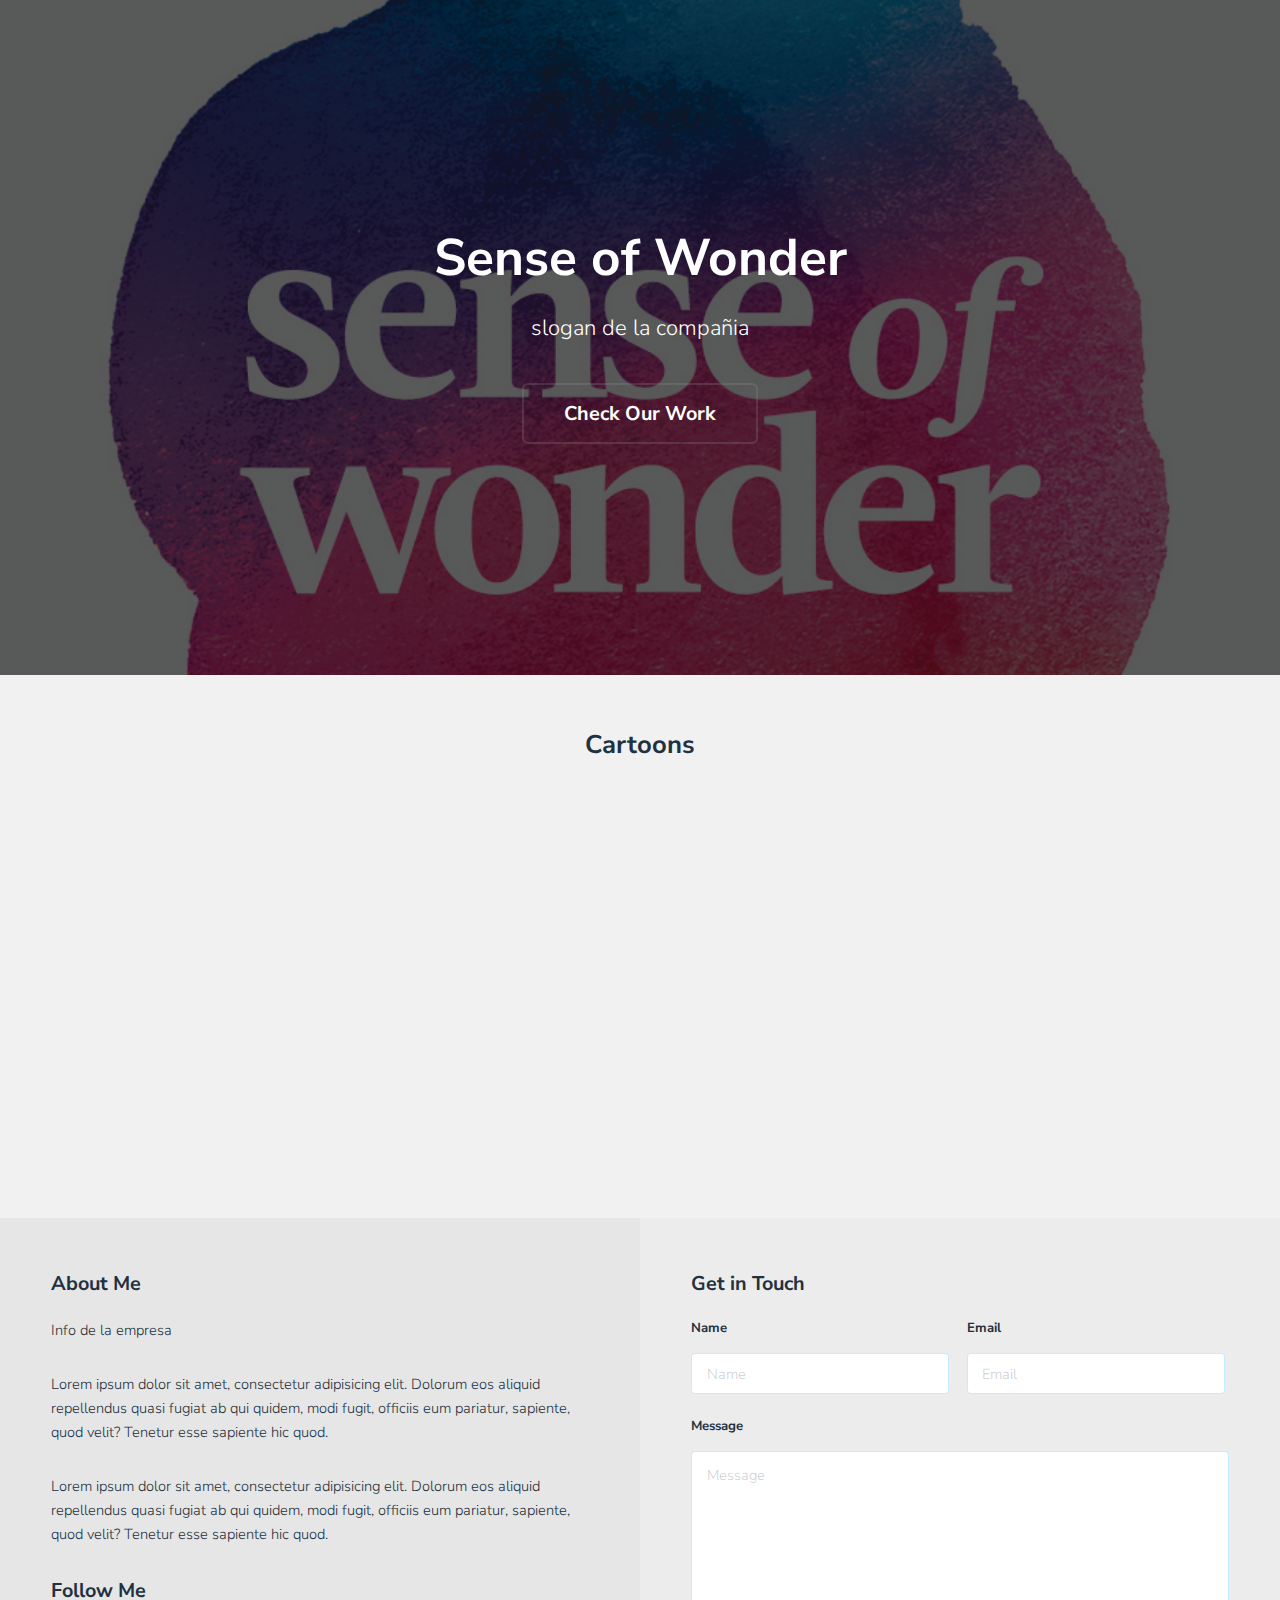
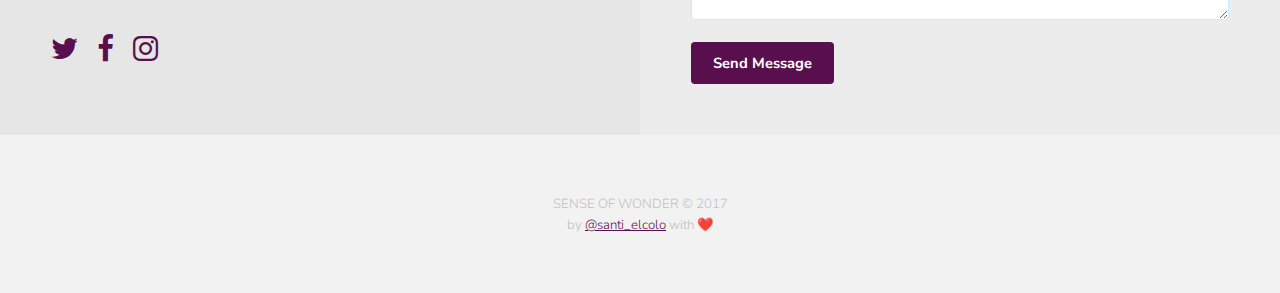
==== index.html @ ee373fd5 "Fixing images" ====
<!DOCTYPE HTML>

<html>
	<head>
		<title>Sense of Wonder</title>
		<meta charset="utf-8" />


		<link rel="apple-touch-icon" sizes="180x180" href="favicons/apple-touch-icon.png">
		<link rel="icon" type="image/png" href="favicons/favicon-32x32.png" sizes="32x32">
		<link rel="icon" type="image/png" href="favicons/favicon-16x16.png" sizes="16x16">
		<link rel="manifest" href="favicons/manifest.json">
		<link rel="mask-icon" href="favicons/safari-pinned-tab.svg" color="#5bbad5">
		<meta name="theme-color" content="#ffffff">

		<meta name="viewport" content="width=device-width, initial-scale=1" />
		<link rel="stylesheet" href="assets/css/main.css" />
	</head>
	<body>
		<div class="page-wrap">

			<!-- Nav
				<nav id="nav">
					<ul>
						<li><a href="index.html" class="active"><span class="icon fa-home"></span></a></li>
						<li><a href="gallery.html"><span class="icon fa-camera-retro"></span></a></li>
						<li><a href="generic.html"><span class="icon fa-file-text-o"></span></a></li>
					</ul>
				</nav> -->

			<!-- Main -->
				<section id="main">

					<!-- Banner -->
						<section id="banner">
							<div class="inner">
								<h1>Sense of Wonder</h1>
								<p>slogan de la compañia</a></p>
								<ul class="actions">
									<li><a href="#galleries" class="button alt scrolly big">Check Our Work</a></li>
								</ul>
							</div>
						</section>

				<!-- Gallery -->
						<section id="galleries">

							<!-- Photo Galleries -->
								<div class="gallery">
									<header class="special">
										<h2>Cartoons</h2>
									</header>
									<div class="content">
										<div class="media">
											<a href="images/fulls/01.jpg"><img src="images/thumbs/01.png" alt="" title="Leoncito Alado" /></a>
										</div>
										<div class="media">
											<a href="images/fulls/02.jpg"><img src="images/thumbs/02.png" alt="" title="Dos Mundos" /></a>
										</div>
										<div class="media">
											<a href="images/fulls/03.jpg"><img src="images/thumbs/03.png" alt="" title="Soccer Cow" /></a>
										</div>
										<div class="media">
											<a href="images/fulls/04.jpg"><img src="images/thumbs/04.png" alt="" title="Eco Zoo" /></a>
									</div>
									<!-- <footer>
										<a href="gallery.html" class="button big">Full Gallery</a>
									</footer> -->
								</div>
						</section>

					<!-- Contact -->
						<section id="contact">
							<!-- Social -->
								<div class="social column">
									<h3>About Me</h3>
									<p>Info de la empresa</p>
									<p>Lorem ipsum dolor sit amet, consectetur adipisicing elit. Dolorum eos aliquid repellendus quasi fugiat ab qui quidem, modi fugit, officiis eum pariatur, sapiente, quod velit? Tenetur esse sapiente hic quod.</p>
                  <p>Lorem ipsum dolor sit amet, consectetur adipisicing elit. Dolorum eos aliquid repellendus quasi fugiat ab qui quidem, modi fugit, officiis eum pariatur, sapiente, quod velit? Tenetur esse sapiente hic quod.</p>
									<h3>Follow Me</h3>
									<ul class="icons">
										<li><a href="twitter de la empresa" class="icon fa-twitter"><span class="label">Twitter</span></a></li>
										<li><a href="#" class="icon fa-facebook"><span class="label">Facebook</span></a></li>
										<li><a href="#" class="icon fa-instagram"><span class="label">Instagram</span></a></li>
									</ul>
								</div>

							<!-- Form -->
								<div class="column">
									<h3>Get in Touch</h3>
									<form action="https://formspree.io/javier@senseofwonder.tv" method="POST">
										<div class="field half first">
											<label for="name">Name</label>
											<input name="name" id="name" type="text" placeholder="Name">
										</div>
										<div class="field half">
											<label for="email">Email</label>
											<input name="replyto" id="email" type="email" placeholder="Email">
										</div>
										<div class="field">
											<label for="message">Message</label>
											<textarea name="message" id="message" rows="6" placeholder="Message"></textarea>
										</div>
										<ul class="actions">
											<li><input value="Send Message" class="button" type="submit"></li>
										</ul>
									</form>
								</div>

						</section>

					<!-- Footer -->
						<footer id="footer">
							<div class="copyright">
								SENSE OF WONDER &copy; 2017
								<p>by <a href="https://twitter.com/@santi_elcolo" target="_blank">@santi_elcolo</a> with ❤️</p>
							</div>
						</footer>
				</section>
		</div>

		<!-- Scripts -->
			<script src="assets/js/jquery.min.js"></script>
			<script src="assets/js/jquery.poptrox.min.js"></script>
			<script src="assets/js/jquery.scrolly.min.js"></script>
			<script src="assets/js/skel.min.js"></script>
			<script src="assets/js/util.js"></script>
			<script src="assets/js/main.js"></script>

	</body>
</html>
---- assets/css/main.css ----
@import url(font-awesome.min.css);
@import url("https://fonts.googleapis.com/css?family=Nunito+Sans:300,400,600");

/*
	Snapshot by TEMPLATED
	templated.co @templatedco
	Released for free under the Creative Commons Attribution 3.0 license (templated.co/license)
*/

/* Reset */

	html, body, div, span, applet, object, iframe, h1, h2, h3, h4, h5, h6, p, blockquote, pre, a, abbr, acronym, address, big, cite, code, del, dfn, em, img, ins, kbd, q, s, samp, small, strike, strong, sub, sup, tt, var, b, u, i, center, dl, dt, dd, ol, ul, li, fieldset, form, label, legend, table, caption, tbody, tfoot, thead, tr, th, td, article, aside, canvas, details, embed, figure, figcaption, footer, header, hgroup, menu, nav, output, ruby, section, summary, time, mark, audio, video {
		margin: 0;
		padding: 0;
		border: 0;
		font-size: 100%;
		font: inherit;
		vertical-align: baseline;
	}

	article, aside, details, figcaption, figure, footer, header, hgroup, menu, nav, section {
		display: block;
	}

	body {
		line-height: 1;
	}

	ol, ul {
		list-style: none;
	}

	blockquote, q {
		quotes: none;
	}

	blockquote:before, blockquote:after, q:before, q:after {
		content: '';
		content: none;
	}

	table {
		border-collapse: collapse;
		border-spacing: 0;
	}

	body {
		-webkit-text-size-adjust: none;
	}

/* Box Model */

	*, *:before, *:after {
		-moz-box-sizing: border-box;
		-webkit-box-sizing: border-box;
		box-sizing: border-box;
	}

/* Basic */

	@-ms-viewport {
		width: device-width;
	}

	body {
		-ms-overflow-style: scrollbar;
	}

	@media screen and (max-width: 480px) {

		html, body {
			min-width: 320px;
		}

	}

	body {
		background: #fff;
	}

		body.is-loading *, body.is-loading *:before, body.is-loading *:after {
			-moz-animation: none !important;
			-webkit-animation: none !important;
			-ms-animation: none !important;
			animation: none !important;
			-moz-transition: none !important;
			-webkit-transition: none !important;
			-ms-transition: none !important;
			transition: none !important;
		}

/* Type */

	body {
		background-color: #fff;
		color: #22313F;
	}

	body, input, select, textarea {
		font-family: "Nunito Sans", Arial, Helvetica, sans-serif;
		font-size: 13pt;
		font-weight: 300;
		line-height: 1.65;
	}

		@media screen and (max-width: 1680px) {

			body, input, select, textarea {
				font-size: 11pt;
			}

		}

		@media screen and (max-width: 1280px) {

			body, input, select, textarea {
				font-size: 11pt;
			}

		}

		@media screen and (max-width: 980px) {

			body, input, select, textarea {
				font-size: 11pt;
			}

		}

		@media screen and (max-width: 736px) {

			body, input, select, textarea {
				font-size: 12pt;
			}

		}

		@media screen and (max-width: 480px) {

			body, input, select, textarea {
				font-size: 12pt;
			}

		}

	a {
		text-decoration: underline;
		color: #590F4D;
	}

		a:hover {
			text-decoration: none;
			color: #019be3;
		}

	strong, b {
		font-weight: 700;
	}

	em, i {
		font-style: italic;
	}

	p {
		margin: 0 0 2em 0;
	}

	h1, h2, h3, h4, h5, h6 {
		font-weight: 700;
		line-height: 1.5;
		margin: 0 0 1em 0;
	}

		h1 a, h2 a, h3 a, h4 a, h5 a, h6 a {
			color: inherit;
			text-decoration: none;
		}

	h1 {
		font-size: 2em;
	}

		@media screen and (max-width: 480px) {

			h1 {
				font-size: 1.5em;
			}

		}

	h2 {
		font-size: 1.75em;
	}

		@media screen and (max-width: 480px) {

			h2 {
				font-size: 1.4em;
			}

		}

	h3 {
		font-size: 1.35em;
	}

	h4 {
		font-size: 1.1em;
	}

	h5 {
		font-size: 0.9em;
	}

	h6 {
		font-size: 0.7em;
	}

	sub {
		font-size: 0.8em;
		position: relative;
		top: 0.5em;
	}

	sup {
		font-size: 0.8em;
		position: relative;
		top: -0.5em;
	}

	blockquote {
		border-left: solid 4px;
		font-style: italic;
		margin: 0 0 2em 0;
		padding: 0.5em 0 0.5em 2em;
	}

	code {
		border-radius: 4px;
		border: solid 1px;
		font-family: "Courier New", monospace;
		font-size: 0.9em;
		margin: 0 0.25em;
		padding: 0.25em 0.65em;
	}

	pre {
		-webkit-overflow-scrolling: touch;
		font-family: "Courier New", monospace;
		font-size: 0.9em;
		margin: 0 0 2em 0;
	}

		pre code {
			display: block;
			line-height: 1.75;
			padding: 1em 1.5em;
			overflow-x: auto;
		}

	hr {
		border: 0;
		border-bottom: solid 1px;
		margin: 2em 0;
	}

		hr.major {
			margin: 3em 0;
		}

	.align-left {
		text-align: left;
	}

	.align-center {
		text-align: center;
	}

	.align-right {
		text-align: right;
	}

/* Box */

	.box {
		border-radius: 4px;
		border: solid 1px rgba(144, 144, 144, 0.25);
		margin-bottom: 2em;
		padding: 1.5em;
	}

		.box > :last-child,
		.box > :last-child > :last-child,
		.box > :last-child > :last-child > :last-child {
			margin-bottom: 0;
		}

		.box.alt {
			border: 0;
			border-radius: 0;
			padding: 0;
		}

/* Button */

	input[type="submit"],
	input[type="reset"],
	input[type="button"],
	button,
	.button {
		-moz-appearance: none;
		-webkit-appearance: none;
		-ms-appearance: none;
		appearance: none;
		-moz-transition: background-color 0.2s ease-in-out, color 0.2s ease-in-out;
		-webkit-transition: background-color 0.2s ease-in-out, color 0.2s ease-in-out;
		-ms-transition: background-color 0.2s ease-in-out, color 0.2s ease-in-out;
		transition: background-color 0.2s ease-in-out, color 0.2s ease-in-out;
		background: #590F4D;
		color: #FFF;
		border-radius: 4px;
		border: 0;
		cursor: pointer;
		display: inline-block;
		font-weight: 700;
		height: 2.85em;
		line-height: 2.95em;
		padding: 0 1.5em;
		text-align: center;
		text-decoration: none;
		white-space: nowrap;
	}

		input[type="submit"].active,
		input[type="reset"].active,
		input[type="button"].active,
		button.active,
		.button.active {
			color: #FFF;
			background: #22313F;
		}

			input[type="submit"].active:hover,
			input[type="reset"].active:hover,
			input[type="button"].active:hover,
			button.active:hover,
			.button.active:hover {
				color: #FFF;
				background: #22313F;
			}

		input[type="submit"]:hover,
		input[type="reset"]:hover,
		input[type="button"]:hover,
		button:hover,
		.button:hover {
			color: #FFF;
			background: #019be3;
		}

		input[type="submit"].alt,
		input[type="reset"].alt,
		input[type="button"].alt,
		button.alt,
		.button.alt {
			background: none;
			box-shadow: 0 0 0 2px rgba(144, 144, 144, 0.25);
		}

			input[type="submit"].alt:hover,
			input[type="reset"].alt:hover,
			input[type="button"].alt:hover,
			button.alt:hover,
			.button.alt:hover {
				background: rgba(144, 144, 144, 0.075);
				box-shadow: 0 0 0 2px rgba(144, 144, 144, 0.25);
			}

		input[type="submit"].icon,
		input[type="reset"].icon,
		input[type="button"].icon,
		button.icon,
		.button.icon {
			padding-left: 1.35em;
		}

			input[type="submit"].icon:before,
			input[type="reset"].icon:before,
			input[type="button"].icon:before,
			button.icon:before,
			.button.icon:before {
				margin-right: 0.5em;
			}

		input[type="submit"].fit,
		input[type="reset"].fit,
		input[type="button"].fit,
		button.fit,
		.button.fit {
			display: block;
			margin: 0 0 1em 0;
			width: 100%;
		}

		input[type="submit"].small,
		input[type="reset"].small,
		input[type="button"].small,
		button.small,
		.button.small {
			font-size: 0.8em;
		}

		input[type="submit"].big,
		input[type="reset"].big,
		input[type="button"].big,
		button.big,
		.button.big {
			font-size: 1.35em;
			padding: 0 2em;
		}

		input[type="submit"].disabled, input[type="submit"]:disabled,
		input[type="reset"].disabled,
		input[type="reset"]:disabled,
		input[type="button"].disabled,
		input[type="button"]:disabled,
		button.disabled,
		button:disabled,
		.button.disabled,
		.button:disabled {
			-moz-pointer-events: none;
			-webkit-pointer-events: none;
			-ms-pointer-events: none;
			pointer-events: none;
			opacity: 0.25;
		}

		@media screen and (max-width: 480px) {

			input[type="submit"],
			input[type="reset"],
			input[type="button"],
			button,
			.button {
				padding: 0;
			}

		}

/* Contact */

	#contact {
		display: -ms-flexbox;
		-ms-flex-pack: justify;
		display: -moz-flex;
		display: -webkit-flex;
		display: -ms-flex;
		display: flex;
		-moz-flex-wrap: wrap;
		-webkit-flex-wrap: wrap;
		-ms-flex-wrap: wrap;
		flex-wrap: wrap;
		-moz-justify-content: space-between;
		-webkit-justify-content: space-between;
		-ms-justify-content: space-between;
		justify-content: space-between;
		background: #ececec;
	}

		#contact form {
			margin: 0;
		}

		#contact .icons {
			margin-bottom: 1em;
		}

		#contact .column {
			padding: 3.5em 0 1.5em 0;
			padding-left: 3.5em;
			padding-right: 3.5em;
			width: 50%;
		}

			#contact .column.social {
				background: #e6e6e6;
			}

			@media screen and (max-width: 980px) {

				#contact .column {
					padding: 2em 0 0.1em 0;
					padding-left: 2em;
					padding-right: 2em;
				}

			}

			@media screen and (max-width: 736px) {

				#contact .column {
					width: 100%;
				}

			}

			@media screen and (max-width: 480px) {

				#contact .column {
					padding: 1em 0 0.1em 0;
					padding-left: 1em;
					padding-right: 1em;
				}

			}

/* Form */

	form {
		margin: 0 0 2em 0;
	}

		form .field {
			margin-bottom: 1.5em;
		}

			form .field.half {
				display: inline-block;
				width: 48%;
			}

				form .field.half.first {
					margin-right: 2.5%;
				}

		@media screen and (max-width: 980px) {

			form .field.half {
				display: block;
				width: 100%;
			}

				form .field.half.first {
					margin-right: 0;
				}

		}

	label {
		display: block;
		font-size: 0.9em;
		font-weight: 700;
		margin: 0 0 1em 0;
	}

	input[type="text"],
	input[type="password"],
	input[type="email"],
	select,
	textarea {
		-moz-appearance: none;
		-webkit-appearance: none;
		-ms-appearance: none;
		appearance: none;
		border-radius: 4px;
		border: solid 1px rgba(25, 181, 254, 0.25);
		color: inherit;
		display: block;
		outline: 0;
		padding: 0 1em;
		text-decoration: none;
		width: 100%;
	}

		input[type="text"]:invalid,
		input[type="password"]:invalid,
		input[type="email"]:invalid,
		select:invalid,
		textarea:invalid {
			box-shadow: none;
		}

		input[type="text"]:active, input[type="text"]:focus,
		input[type="password"]:active,
		input[type="password"]:focus,
		input[type="email"]:active,
		input[type="email"]:focus,
		select:active,
		select:focus,
		textarea:active,
		textarea:focus {
			border: solid 1px #590F4D;
		}

	.select-wrapper {
		text-decoration: none;
		display: block;
		position: relative;
	}

		.select-wrapper:before {
			-moz-osx-font-smoothing: grayscale;
			-webkit-font-smoothing: antialiased;
			font-family: FontAwesome;
			font-style: normal;
			font-weight: normal;
			text-transform: none !important;
		}

		.select-wrapper:before {
			content: '\f078';
			display: block;
			height: 2.75em;
			line-height: 2.75em;
			pointer-events: none;
			position: absolute;
			right: 0;
			text-align: center;
			top: 0;
			width: 2.75em;
		}

		.select-wrapper select::-ms-expand {
			display: none;
		}

	input[type="text"],
	input[type="password"],
	input[type="email"],
	select {
		height: 2.75em;
	}

	textarea {
		padding: 0.75em 1em;
	}

	input[type="checkbox"],
	input[type="radio"] {
		-moz-appearance: none;
		-webkit-appearance: none;
		-ms-appearance: none;
		appearance: none;
		display: block;
		float: left;
		margin-right: -2em;
		opacity: 0;
		width: 1em;
		z-index: -1;
	}

		input[type="checkbox"] + label,
		input[type="radio"] + label {
			text-decoration: none;
			cursor: pointer;
			display: inline-block;
			font-size: 1em;
			font-weight: 300;
			padding-left: 2.4em;
			padding-right: 0.75em;
			position: relative;
		}

			input[type="checkbox"] + label:before,
			input[type="radio"] + label:before {
				-moz-osx-font-smoothing: grayscale;
				-webkit-font-smoothing: antialiased;
				font-family: FontAwesome;
				font-style: normal;
				font-weight: normal;
				text-transform: none !important;
			}

			input[type="checkbox"] + label:before,
			input[type="radio"] + label:before {
				border-radius: 4px;
				border: solid 1px;
				content: '';
				display: inline-block;
				height: 1.65em;
				left: 0;
				line-height: 1.58125em;
				position: absolute;
				text-align: center;
				top: 0;
				width: 1.65em;
			}

		input[type="checkbox"]:checked + label:before,
		input[type="radio"]:checked + label:before {
			content: '\f00c';
		}

	input[type="checkbox"] + label:before {
		border-radius: 4px;
	}

	input[type="radio"] + label:before {
		border-radius: 100%;
	}

	::-webkit-input-placeholder {
		opacity: 1.0;
		color: rgba(34, 49, 63, 0.25);
	}

	:-moz-placeholder {
		opacity: 1.0;
		color: rgba(34, 49, 63, 0.25);
	}

	::-moz-placeholder {
		opacity: 1.0;
		color: rgba(34, 49, 63, 0.25);
	}

	:-ms-input-placeholder {
		opacity: 1.0;
		color: rgba(34, 49, 63, 0.25);
	}

	.formerize-placeholder {
		opacity: 1.0;
		color: rgba(34, 49, 63, 0.25);
	}

/* Gallery */

	@-moz-keyframes gallery {
		100% {
			opacity: 1;		}
	}

	@-webkit-keyframes gallery {
		100% {
			opacity: 1;		}
	}

	@-ms-keyframes gallery {
		100% {
			opacity: 1;		}
	}

	@keyframes gallery {
		100% {
			opacity: 1;		}
	}

	.gallery {
		padding: 3.5em;
		position: relative;
		overflow: hidden;
		min-height: 37em;
	}

		@media screen and (max-width: 980px) {

			.gallery {
				padding: 2em;
				min-height: 20em;
			}

				.gallery header h2 {
					margin-bottom: 1em;
				}

		}

		@media screen and (max-width: 480px) {

			.gallery {
				padding: 1em;
			}

		}

		.gallery header {
			display: -ms-flexbox;
			-ms-flex-pack: justify;
			display: -moz-flex;
			display: -webkit-flex;
			display: -ms-flex;
			display: flex;
			-moz-flex-wrap: wrap;
			-webkit-flex-wrap: wrap;
			-ms-flex-wrap: wrap;
			flex-wrap: wrap;
			-moz-justify-content: space-between;
			-webkit-justify-content: space-between;
			-ms-justify-content: space-between;
			justify-content: space-between;
		}

			.gallery header.special {
				-moz-justify-content: center;
				-webkit-justify-content: center;
				-ms-justify-content: center;
				justify-content: center;
			}

			@media screen and (max-width: 736px) {

				.gallery header {
					display: block;
				}

			}

			@media screen and (max-width: 480px) {

				.gallery header h2 {
					margin-bottom: .5em;
				}

			}

		.gallery footer {
			text-align: center;
			margin-top: 4em;
		}

		.gallery .content {
			display: -ms-flexbox;
			display: -moz-flex;
			display: -webkit-flex;
			display: -ms-flex;
			display: flex;
			-moz-flex-wrap: wrap;
			-webkit-flex-wrap: wrap;
			-ms-flex-wrap: wrap;
			flex-wrap: wrap;
			-moz-justify-content: -moz-flex-start;
			-webkit-justify-content: -webkit-flex-start;
			-ms-justify-content: -ms-flex-start;
			justify-content: flex-start;
		}

			.gallery .content .media {
				-moz-animation: gallery 0.75s ease-out 0.4s forwards;
				-webkit-animation: gallery 0.75s ease-out 0.4s forwards;
				-ms-animation: gallery 0.75s ease-out 0.4s forwards;
				animation: gallery 0.75s ease-out 0.4s forwards;
				margin-bottom: 0;
				overflow: hidden;
				opacity: 0;
				position: relative;
				width: 25%;
			}

				.gallery .content .media a {
					display: block;
				}

				.gallery .content .media img {
					-moz-transition: -moz-transform 0.2s ease-in-out;
					-webkit-transition: -webkit-transform 0.2s ease-in-out;
					-ms-transition: -ms-transform 0.2s ease-in-out;
					transition: transform 0.2s ease-in-out;
					max-width: 100%;
					height: auto;
					vertical-align: middle;
				}

				.gallery .content .media:hover img {
					-moz-transform: scale(1.075);
					-webkit-transform: scale(1.075);
					-ms-transform: scale(1.075);
					transform: scale(1.075);
				}

				@media screen and (max-width: 736px) {

					.gallery .content .media {
						width: 50%;
					}

				}

				@media screen and (max-width: 480px) {

					.gallery .content .media {
						width: 100%;
					}

				}

/* Icon */

	.icon {
		text-decoration: none;
		border-bottom: none;
		position: relative;
	}

		.icon:before {
			-moz-osx-font-smoothing: grayscale;
			-webkit-font-smoothing: antialiased;
			font-family: FontAwesome;
			font-style: normal;
			font-weight: normal;
			text-transform: none !important;
		}

		.icon > .label {
			display: none;
		}

/* Image */

	.image {
		border: 0;
		display: inline-block;
		position: relative;
	}

		.image img {
			display: block;
		}

		.image.left, .image.right {
			max-width: 40%;
		}

			.image.left img, .image.right img {
				width: 100%;
			}

			@media screen and (max-width: 480px) {

				.image.left, .image.right {
					max-width: 100%;
					width: 100%;
				}

			}

		.image.left {
			float: left;
			margin: 0 1.5em 1em 0;
			top: 0.25em;
		}

			@media screen and (max-width: 480px) {

				.image.left {
					float: none;
					margin: 0 0 1em 0;
				}

			}

		.image.right {
			float: right;
			margin: 0 0 1em 1.5em;
			top: 0.25em;
		}

			@media screen and (max-width: 480px) {

				.image.right {
					float: none;
					margin: 0 0 1em 0;
				}

			}

		.image.fit {
			display: block;
			margin: 0 0 2em 0;
			width: 100%;
		}

			.image.fit img {
				width: 100%;
			}

		.image.special {
			border: solid 1px rgba(144, 144, 144, 0.25);
			padding: 1em;
		}

		.image.main {
			display: block;
			margin: 0 0 3em 0;
			width: 100%;
		}

			.image.main img {
				width: 100%;
			}

/* List */

	ol {
		list-style: decimal;
		margin: 0 0 2em 0;
		padding-left: 1.25em;
	}

		ol li {
			padding-left: 0.25em;
		}

	ul {
		list-style: disc;
		margin: 0 0 2em 0;
		padding-left: 1em;
	}

		ul li {
			padding-left: 0.5em;
		}

		ul.alt {
			list-style: none;
			padding-left: 0;
		}

			ul.alt li {
				border-top: solid 1px;
				padding: 0.5em 0;
			}

				ul.alt li:first-child {
					border-top: 0;
					padding-top: 0;
				}

		ul.tabs {
			list-style: none;
			padding-left: 0;
		}

			ul.tabs li {
				display: inline-block;
			}

				ul.tabs li:first-child {
					padding: 0;
				}

				@media screen and (max-width: 736px) {

					ul.tabs li {
						display: block;
						margin: 0 0 .25em 0;
						padding: 0;
					}

						ul.tabs li .button {
							width: 100%;
						}

				}

			@media screen and (max-width: 480px) {

				ul.tabs {
					margin-bottom: 1em;
				}

			}

		ul.icons {
			cursor: default;
			list-style: none;
			padding-left: 0;
		}

			ul.icons li {
				display: inline-block;
				padding: 0 1em 0 0;
			}

				ul.icons li:last-child {
					padding-right: 0;
				}

				ul.icons li .icon:before {
					font-size: 2em;
				}

		ul.actions {
			cursor: default;
			list-style: none;
			padding-left: 0;
		}

			ul.actions li {
				display: inline-block;
				padding: 0 1em 0 0;
				vertical-align: middle;
			}

				ul.actions li:last-child {
					padding-right: 0;
				}

			ul.actions.small li {
				padding: 0 0.5em 0 0;
			}

			ul.actions.vertical li {
				display: block;
				padding: 1em 0 0 0;
			}

				ul.actions.vertical li:first-child {
					padding-top: 0;
				}

				ul.actions.vertical li > * {
					margin-bottom: 0;
				}

			ul.actions.vertical.small li {
				padding: 0.5em 0 0 0;
			}

				ul.actions.vertical.small li:first-child {
					padding-top: 0;
				}

			ul.actions.fit {
				display: table;
				margin-left: -1em;
				padding: 0;
				table-layout: fixed;
				width: calc(100% + 1em);
			}

				ul.actions.fit li {
					display: table-cell;
					padding: 0 0 0 1em;
				}

					ul.actions.fit li > * {
						margin-bottom: 0;
					}

				ul.actions.fit.small {
					margin-left: -0.5em;
					width: calc(100% + 0.5em);
				}

					ul.actions.fit.small li {
						padding: 0 0 0 0.5em;
					}

			@media screen and (max-width: 480px) {

				ul.actions {
					margin: 0 0 2em 0;
				}

					ul.actions li {
						padding: 1em 0 0 0;
						display: block;
						text-align: center;
						width: 100%;
					}

						ul.actions li:first-child {
							padding-top: 0;
						}

						ul.actions li > * {
							width: 100%;
							margin: 0 !important;
						}

							ul.actions li > *.icon:before {
								margin-left: -2em;
							}

					ul.actions.small li {
						padding: 0.5em 0 0 0;
					}

						ul.actions.small li:first-child {
							padding-top: 0;
						}

			}

	dl {
		margin: 0 0 2em 0;
	}

		dl dt {
			display: block;
			font-weight: 700;
			margin: 0 0 1em 0;
		}

		dl dd {
			margin-left: 2em;
		}

/* Section/Article */

	section.special, article.special {
		text-align: center;
	}

	section .inner, article .inner {
		padding: 3.5em 0 1.5em 0;
		padding-left: 3.5em;
		padding-right: 3.5em;
	}

		@media screen and (max-width: 980px) {

			section .inner, article .inner {
				padding: 2em 0 0.1em 0;
				padding-right: 2em;
				padding-left: 2em;
			}

		}

		@media screen and (max-width: 480px) {

			section .inner, article .inner {
				padding: 1em 0 0.1em 0;
				padding-right: 1em;
				padding-left: 1em;
			}

		}

	section .columns, article .columns {
		display: -ms-flexbox;
		display: -moz-flex;
		display: -webkit-flex;
		display: -ms-flex;
		display: flex;
		-moz-flex-wrap: wrap;
		-webkit-flex-wrap: wrap;
		-ms-flex-wrap: wrap;
		flex-wrap: wrap;
		-moz-justify-content: space-between;
		-webkit-justify-content: space-between;
		-ms-justify-content: space-between;
		justify-content: space-between;
	}

		section .columns.double .column, article .columns.double .column {
			width: 48%;
		}

			@media screen and (max-width: 980px) {

				section .columns.double .column, article .columns.double .column {
					width: 100%;
				}

			}

	header p {
		position: relative;
		margin: 0 0 1.5em 0;
	}

	header h2 + p {
		font-size: 1.25em;
		margin-top: -1em;
	}

	header h3 + p {
		font-size: 1.1em;
		margin-top: -0.8em;
	}

	header h4 + p,
	header h5 + p,
	header h6 + p {
		font-size: 0.9em;
		margin-top: -0.6em;
	}

/* Table */

	.table-wrapper {
		-webkit-overflow-scrolling: touch;
		overflow-x: auto;
	}

	table {
		margin: 0 0 2em 0;
		width: 100%;
	}

		table tbody tr {
			border: solid 1px;
			border-left: 0;
			border-right: 0;
		}

		table td {
			padding: 0.75em 0.75em;
		}

		table th {
			font-size: 0.9em;
			font-weight: 700;
			padding: 0 0.75em 0.75em 0.75em;
			text-align: left;
		}

		table thead {
			border-bottom: solid 2px;
		}

		table tfoot {
			border-top: solid 2px;
		}

		table.alt {
			border-collapse: separate;
		}

			table.alt tbody tr td {
				border: solid 1px;
				border-left-width: 0;
				border-top-width: 0;
			}

				table.alt tbody tr td:first-child {
					border-left-width: 1px;
				}

			table.alt tbody tr:first-child td {
				border-top-width: 1px;
			}

			table.alt thead {
				border-bottom: 0;
			}

			table.alt tfoot {
				border-top: 0;
			}

/* Wrapper */

	.page-wrap {
		display: -ms-flexbox;
		display: -moz-flex;
		display: -webkit-flex;
		display: -ms-flex;
		display: flex;
		-moz-flex-wrap: nowrap;
		-webkit-flex-wrap: nowrap;
		-ms-flex-wrap: nowrap;
		flex-wrap: nowrap;
		-moz-justify-content: -moz-flex-start;
		-webkit-justify-content: -webkit-flex-start;
		-ms-justify-content: -ms-flex-start;
		justify-content: flex-start;
	}

	.wrapper {
		position: relative;
	}

		.wrapper > .inner {
			margin: 0 auto;
			width: 60em;
		}

		@media screen and (max-width: 1280px) {

			.wrapper > .inner {
				width: 65em;
			}

		}

		@media screen and (max-width: 980px) {

			.wrapper > .inner {
				width: 100%;
			}

		}

/* Header */

	#header {
		font-weight: 700;
	}

/* Menu */

	#nav {
		background: #0d1217;
		z-index: 10002;
		position: relative;
		width: 4em;
	}

		#nav ul {
			list-style: none;
			margin: 0;
			padding: 0;
			position: fixed;
			top: 1em;
			left: 0;
		}

			#nav ul li {
				padding: 0;
				width: 3.75em;
				text-align: Center;
				margin-bottom: 1em;
			}

				#nav ul li a {
					color: rgba(255, 255, 255, 0.5);
					text-decoration: none;
					font-size: 1.5em;
				}

					#nav ul li a:hover {
						color: white;
					}

					#nav ul li a.active {
						color: #590F4D;
					}

				@media screen and (max-width: 736px) {

					#nav ul li {
						width: 3.4em;
					}

				}

/* Banner */

	body.is-loading #banner > .inner {
		opacity: 0;
		-moz-transform: translateY(1em);
		-webkit-transform: translateY(1em);
		-ms-transform: translateY(1em);
		transform: translateY(1em);
	}

	#banner {
		display: -ms-flexbox;
		-ms-flex-pack: center;
		-ms-flex-align: center;
		padding: 8em 0 6em 0;
		-moz-align-items: center;
		-webkit-align-items: center;
		-ms-align-items: center;
		align-items: center;
		display: -moz-flex;
		display: -webkit-flex;
		display: -ms-flex;
		display: flex;
		-moz-justify-content: center;
		-webkit-justify-content: center;
		-ms-justify-content: center;
		justify-content: center;
		min-height: 75vh;
		height: 75vh;
		position: relative;
		background: #000;
		background-image: url(../../images/banner.jpg);
		background-size: cover;
		background-attachment: fixed;
		background-repeat: no-repeat;
		background-position: center;
		text-align: center;
		color: #FFF;
	}

		#banner:before {
			-moz-transition: opacity 3s ease;
			-webkit-transition: opacity 3s ease;
			-ms-transition: opacity 3s ease;
			transition: opacity 3s ease;
			-moz-transition-delay: 0.25s;
			-webkit-transition-delay: 0.25s;
			-ms-transition-delay: 0.25s;
			transition-delay: 0.25s;
			content: '';
			display: block;
			background-color: #000;
			height: 100%;
			left: 0;
			opacity: 0.65;
			position: absolute;
			top: 0;
			width: 100%;
			z-index: 1;
		}

		#banner .inner {
			-moz-transform: none;
			-webkit-transform: none;
			-ms-transform: none;
			transform: none;
			-moz-transition: opacity 1s ease, transform 1s ease;
			-webkit-transition: opacity 1s ease, transform 1s ease;
			-ms-transition: opacity 1s ease, transform 1s ease;
			transition: opacity 1s ease, transform 1s ease;
			position: relative;
			opacity: 1;
			z-index: 3;
			padding: 0 2em;
		}

		#banner h1 {
			font-size: 4em;
			line-height: 1em;
			margin: 0 0 0.5em 0;
			padding: 0;
			color: #FFF;
		}

		#banner p {
			font-size: 1.5em;
			margin-bottom: 1.75em;
		}

		#banner a {
			color: #FFF;
			text-decoration: none;
		}

		@media screen and (max-width: 1280px) {

			#banner h1 {
				font-size: 3.5em;
			}

		}

		@media screen and (max-width: 736px) {

			#banner {
				background-attachment: scroll;
			}

				#banner h1 {
					font-size: 2.25em;
				}

				#banner p {
					font-size: 1.25em;
				}

		}

/* Main */

	#main {
		background: #f1f1f1;
		width: 100%;
	}

		#main #header {
			background: #e6e6e6;
			padding: 1.15em 3.5em;
			text-align: right;
		}

			#main #header h1 {
				margin: 0;
				font-size: 1em;
			}

			@media screen and (max-width: 980px) {

				#main #header {
					padding: 1.15em 2em;
				}

			}

			@media screen and (max-width: 736px) {

				#main #header {
					text-align: center;
				}

			}

/* Footer */

	#footer {
		padding: 4em 0 2em 0;
		background: #f2f2f2;
	}

		#footer .copyright {
			color: #bfbfbf;
			font-size: 0.9em;
			margin: 0 0 2em 0;
			padding: 0 1em;
			text-align: center;
		}

		@media screen and (max-width: 736px) {

			#footer {
				padding: 3em 0 1em 0;
			}

		}
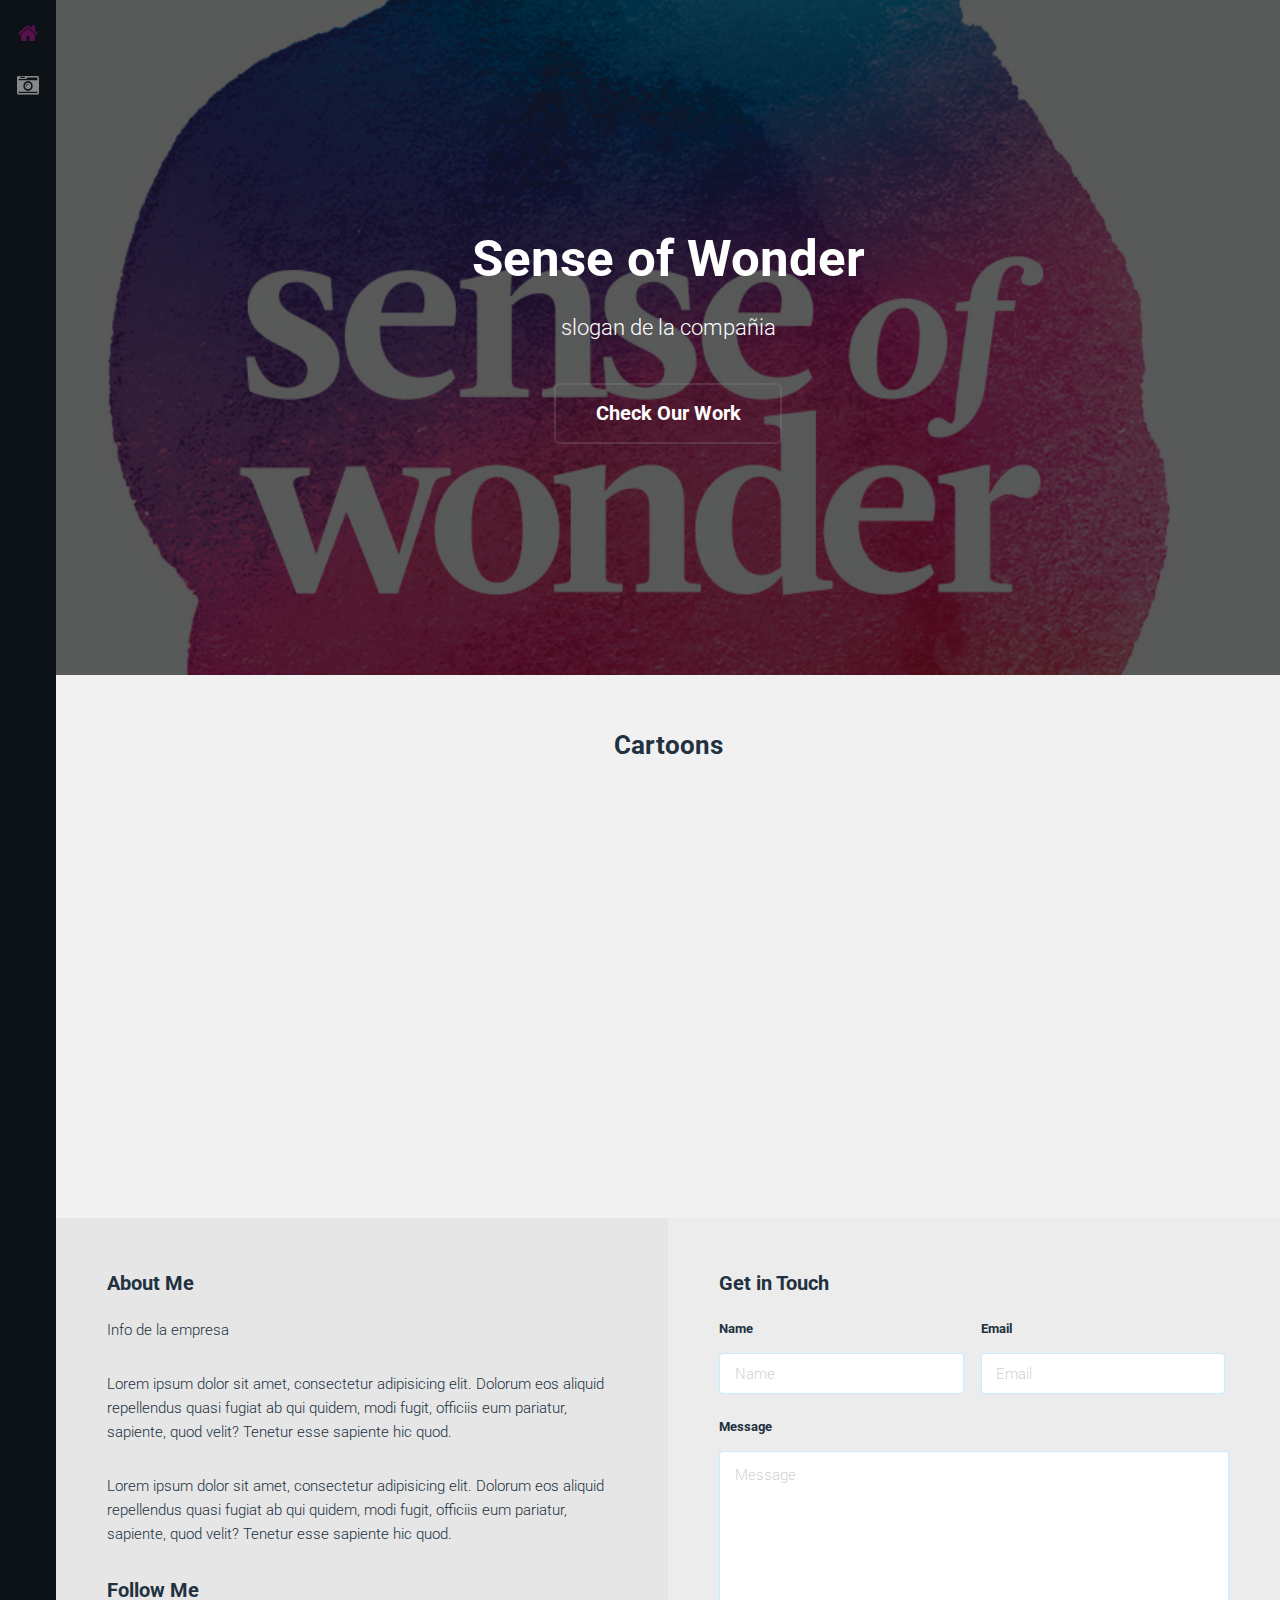
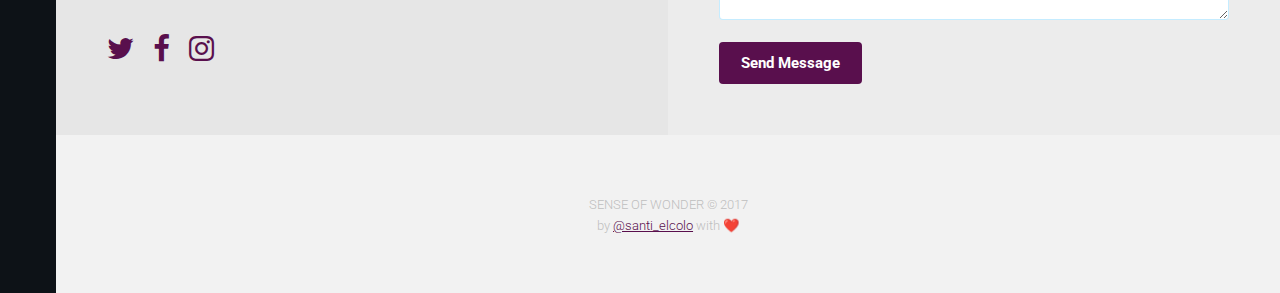
==== commit baba76bc: "Adding font" ====
--- a/index.html
+++ b/index.html
@@ -13,20 +13,19 @@
 		<link rel="mask-icon" href="favicons/safari-pinned-tab.svg" color="#5bbad5">
 		<meta name="theme-color" content="#ffffff">
 
-		<meta name="viewport" content="width=device-width, initial-scale=1" />
+    <meta name="viewport" content="width=device-width, initial-scale=1" />
 		<link rel="stylesheet" href="assets/css/main.css" />
 	</head>
 	<body>
 		<div class="page-wrap">
 
-			<!-- Nav
+			<!-- Nav -->
 				<nav id="nav">
 					<ul>
-						<li><a href="index.html" class="active"><span class="icon fa-home"></span></a></li>
-						<li><a href="gallery.html"><span class="icon fa-camera-retro"></span></a></li>
-						<li><a href="generic.html"><span class="icon fa-file-text-o"></span></a></li>
+						<li><a href="#banner" class="active"><span class="icon fa-home"></span></a></li>
+						<li><a href="#galleries"><span class="icon fa-camera-retro"></span></a></li>
 					</ul>
-				</nav> -->
+				</nav>
 
 			<!-- Main -->
 				<section id="main">
--- a/assets/css/main.css
+++ b/assets/css/main.css
@@ -1,5 +1,5 @@
 @import url(font-awesome.min.css);
-@import url("https://fonts.googleapis.com/css?family=Nunito+Sans:300,400,600");
+@import url("https://fonts.googleapis.com/css?family=Roboto");
 
 /*
 	Snapshot by TEMPLATED
@@ -97,7 +97,7 @@
 	}
 
 	body, input, select, textarea {
-		font-family: "Nunito Sans", Arial, Helvetica, sans-serif;
+		font-family: 'Roboto', Arial, Helvetica, sans-serif;
 		font-size: 13pt;
 		font-weight: 300;
 		line-height: 1.65;
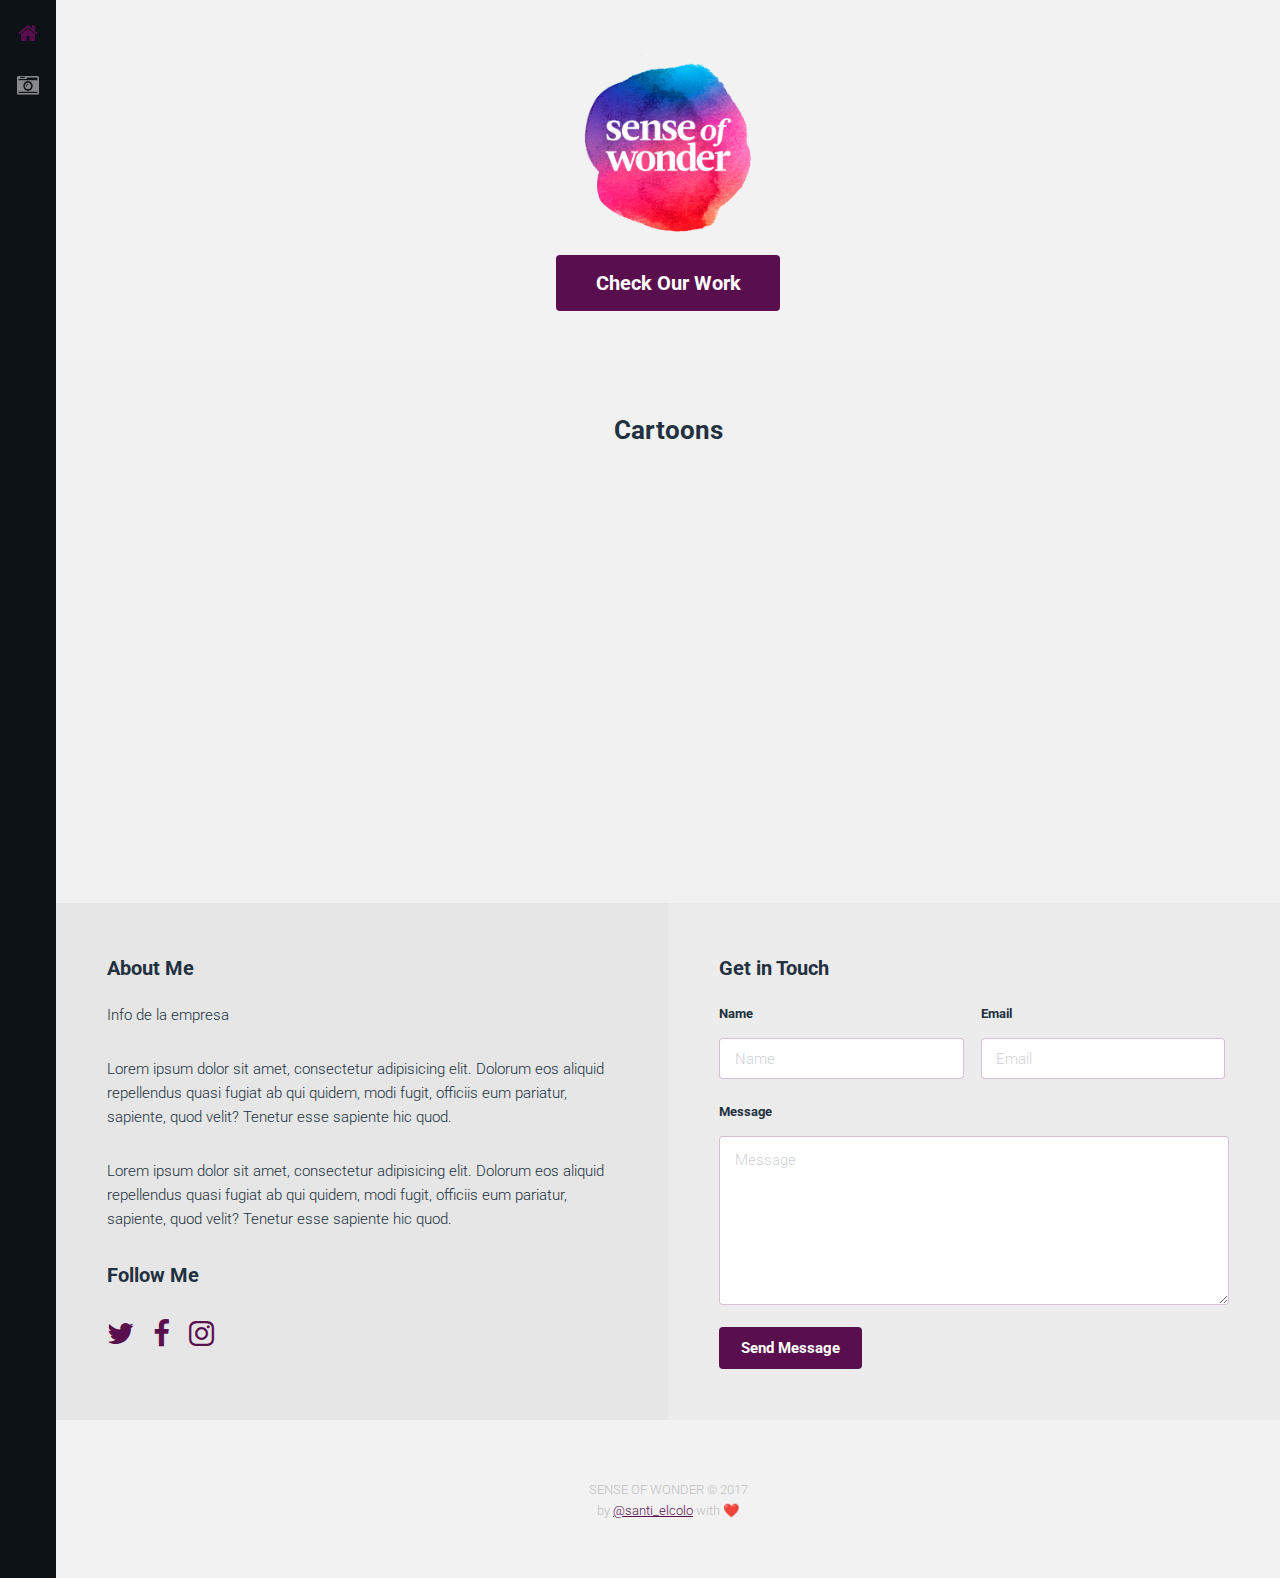
==== commit d85b7c7b: "Updating icons" ====
--- a/index.html
+++ b/index.html
@@ -33,10 +33,9 @@
 					<!-- Banner -->
 						<section id="banner">
 							<div class="inner">
-								<h1>Sense of Wonder</h1>
-								<p>slogan de la compañia</a></p>
+								<img src="images/banner.png" alt="" style="width: 200px;">
 								<ul class="actions">
-									<li><a href="#galleries" class="button alt scrolly big">Check Our Work</a></li>
+									<li><a href="#galleries" class="button scrolly big">Check Our Work</a></li>
 								</ul>
 							</div>
 						</section>
--- a/assets/css/main.css
+++ b/assets/css/main.css
@@ -150,7 +150,7 @@
 
 		a:hover {
 			text-decoration: none;
-			color: #019be3;
+			color: #AD1D98;
 		}
 
 	strong, b {
@@ -355,7 +355,7 @@
 		button:hover,
 		.button:hover {
 			color: #FFF;
-			background: #019be3;
+			background: #AD1D98;
 		}
 
 		input[type="submit"].alt,
@@ -563,7 +563,7 @@
 		-ms-appearance: none;
 		appearance: none;
 		border-radius: 4px;
-		border: solid 1px rgba(25, 181, 254, 0.25);
+		border: solid 1px rgba(89, 15, 77, 0.25);
 		color: inherit;
 		display: block;
 		outline: 0;
@@ -1465,15 +1465,14 @@
 		-webkit-justify-content: center;
 		-ms-justify-content: center;
 		justify-content: center;
-		min-height: 75vh;
-		height: 75vh;
+		min-height: 40vh;
+		height: 40vh;
 		position: relative;
-		background: #000;
-		background-image: url(../../images/banner.jpg);
+		background: #f2f2f2;
 		background-size: cover;
 		background-attachment: fixed;
 		background-repeat: no-repeat;
-		background-position: center;
+		background-position-y: -480px;
 		text-align: center;
 		color: #FFF;
 	}
@@ -1487,9 +1486,7 @@
 			-webkit-transition-delay: 0.25s;
 			-ms-transition-delay: 0.25s;
 			transition-delay: 0.25s;
-			content: '';
 			display: block;
-			background-color: #000;
 			height: 100%;
 			left: 0;
 			opacity: 0.65;
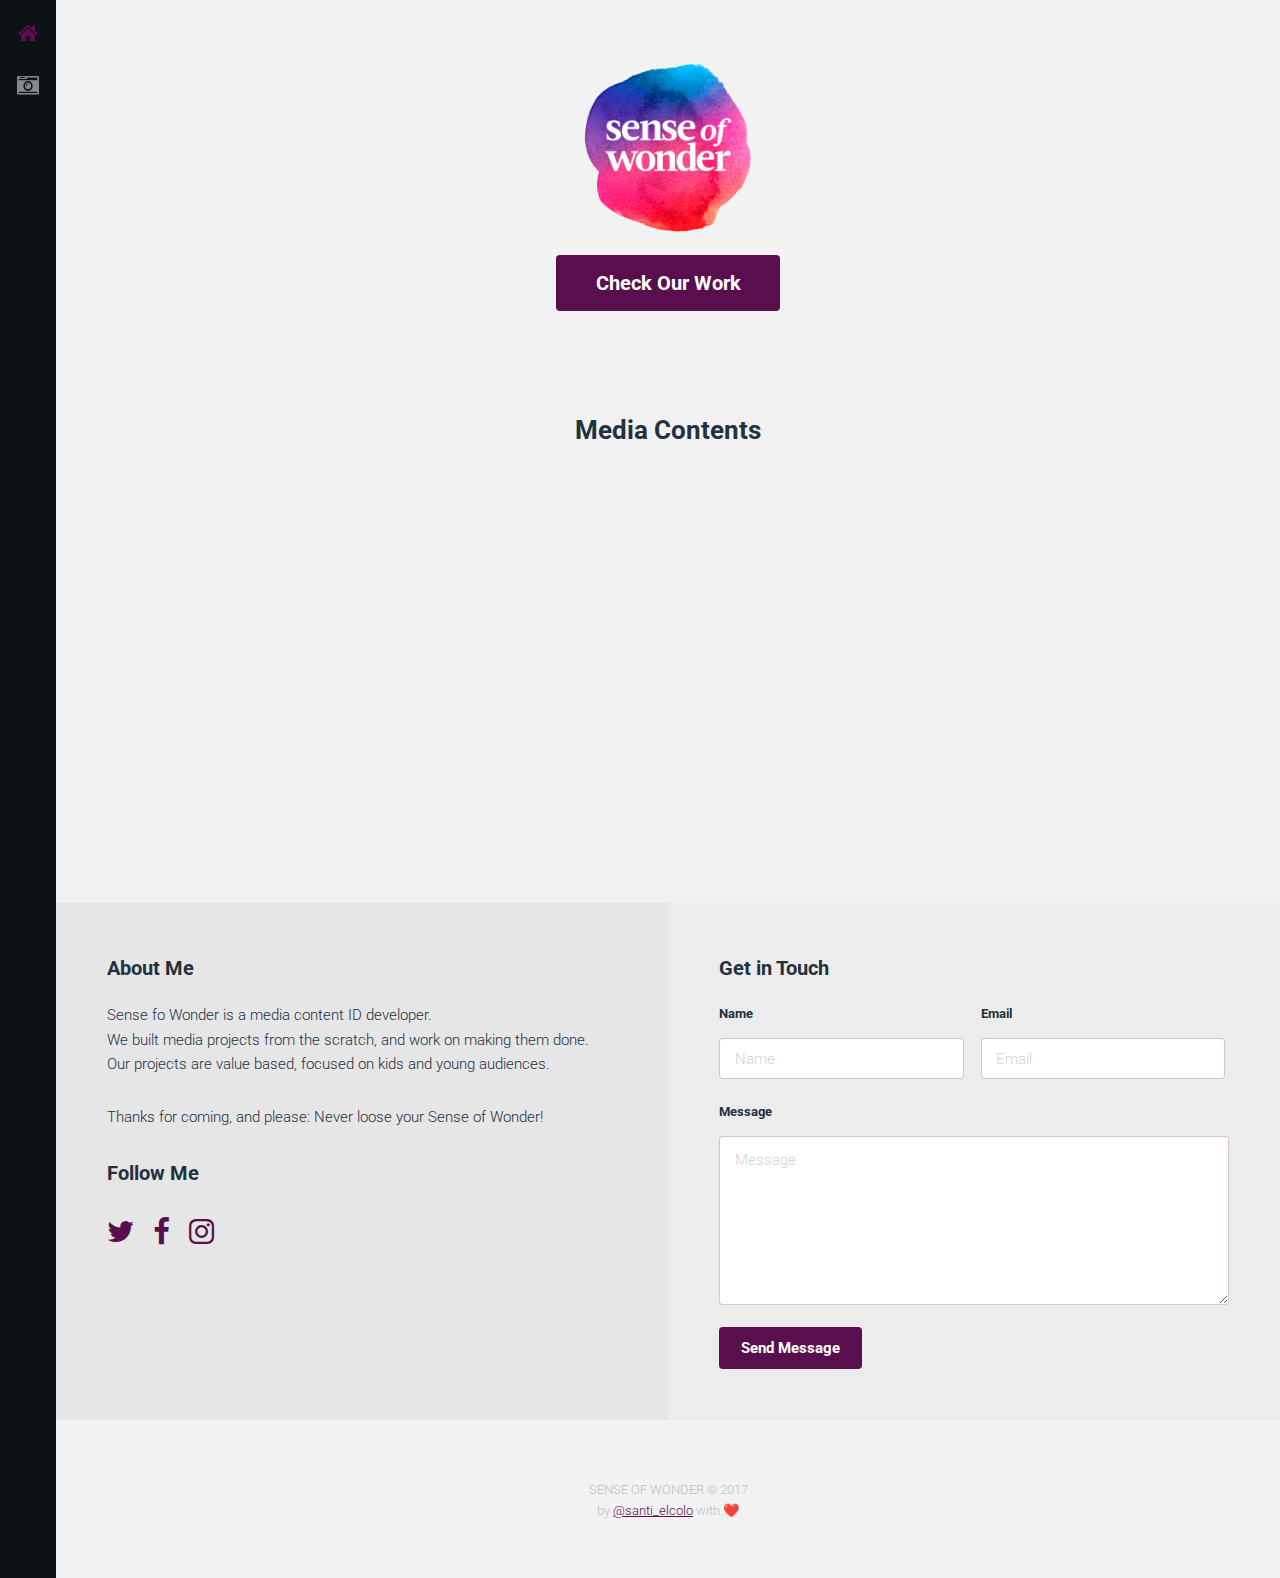
==== commit 3ce66a5e: "Updating content" ====
--- a/index.html
+++ b/index.html
@@ -46,7 +46,7 @@
 							<!-- Photo Galleries -->
 								<div class="gallery">
 									<header class="special">
-										<h2>Cartoons</h2>
+										<h2>Media Contents</h2>
 									</header>
 									<div class="content">
 										<div class="media">
@@ -72,9 +72,16 @@
 							<!-- Social -->
 								<div class="social column">
 									<h3>About Me</h3>
-									<p>Info de la empresa</p>
-									<p>Lorem ipsum dolor sit amet, consectetur adipisicing elit. Dolorum eos aliquid repellendus quasi fugiat ab qui quidem, modi fugit, officiis eum pariatur, sapiente, quod velit? Tenetur esse sapiente hic quod.</p>
-                  <p>Lorem ipsum dolor sit amet, consectetur adipisicing elit. Dolorum eos aliquid repellendus quasi fugiat ab qui quidem, modi fugit, officiis eum pariatur, sapiente, quod velit? Tenetur esse sapiente hic quod.</p>
+                  <p>
+                    Sense fo Wonder is a media content ID developer.
+                    <br>
+                    We built media projects from the scratch, and work on making them done.
+                    <br>
+                    Our projects are value based, focused on kids and young audiences.
+                  </p>
+                  <p>
+                    Thanks for coming, and please: Never loose your Sense of Wonder!
+                  </p>
 									<h3>Follow Me</h3>
 									<ul class="icons">
 										<li><a href="twitter de la empresa" class="icon fa-twitter"><span class="label">Twitter</span></a></li>
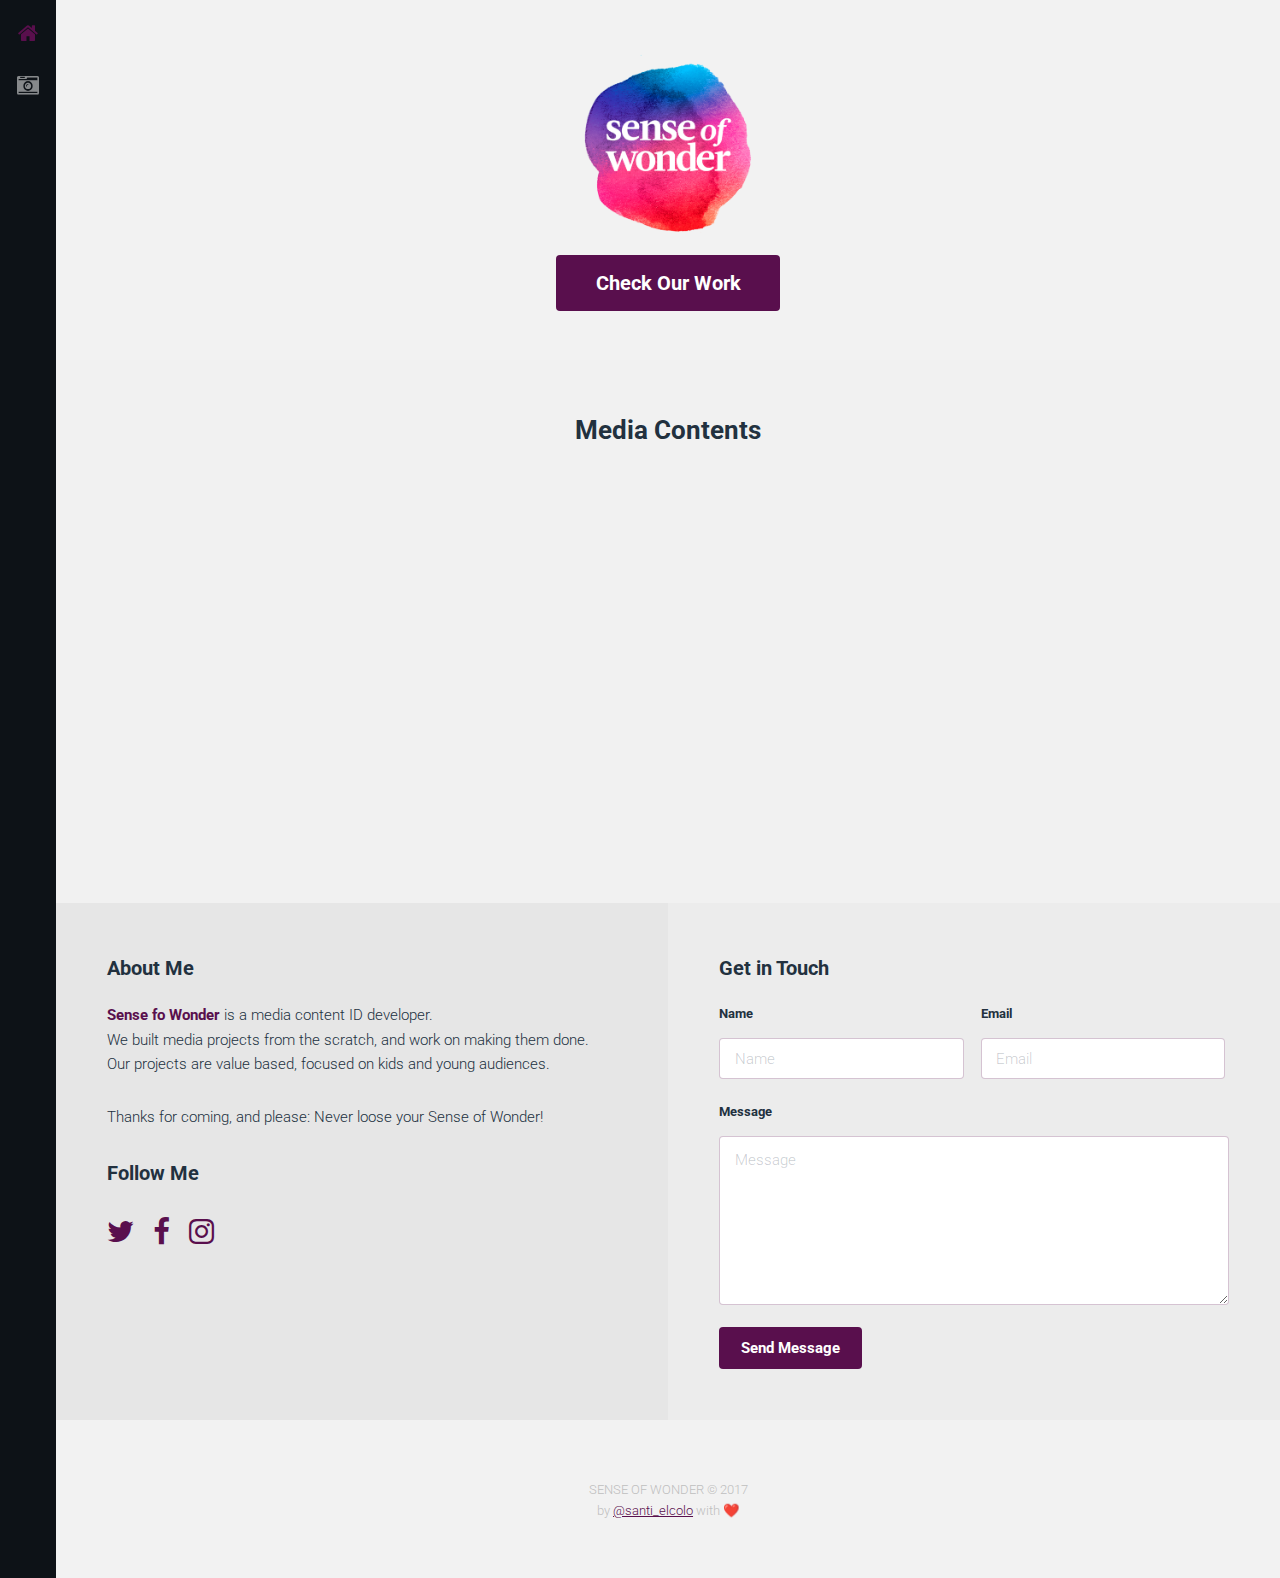
==== commit 4ea37d0f: "Adding brand class" ====
--- a/index.html
+++ b/index.html
@@ -73,7 +73,7 @@
 								<div class="social column">
 									<h3>About Me</h3>
                   <p>
-                    Sense fo Wonder is a media content ID developer.
+                    <span class="brand">Sense fo Wonder</span> is a media content ID developer.
                     <br>
                     We built media projects from the scratch, and work on making them done.
                     <br>
--- a/assets/css/main.css
+++ b/assets/css/main.css
@@ -47,6 +47,11 @@
 	body {
 		-webkit-text-size-adjust: none;
 	}
+
+  .brand {
+    color: #590F4D;
+    font-weight: bold;
+  }
 
 /* Box Model */
 
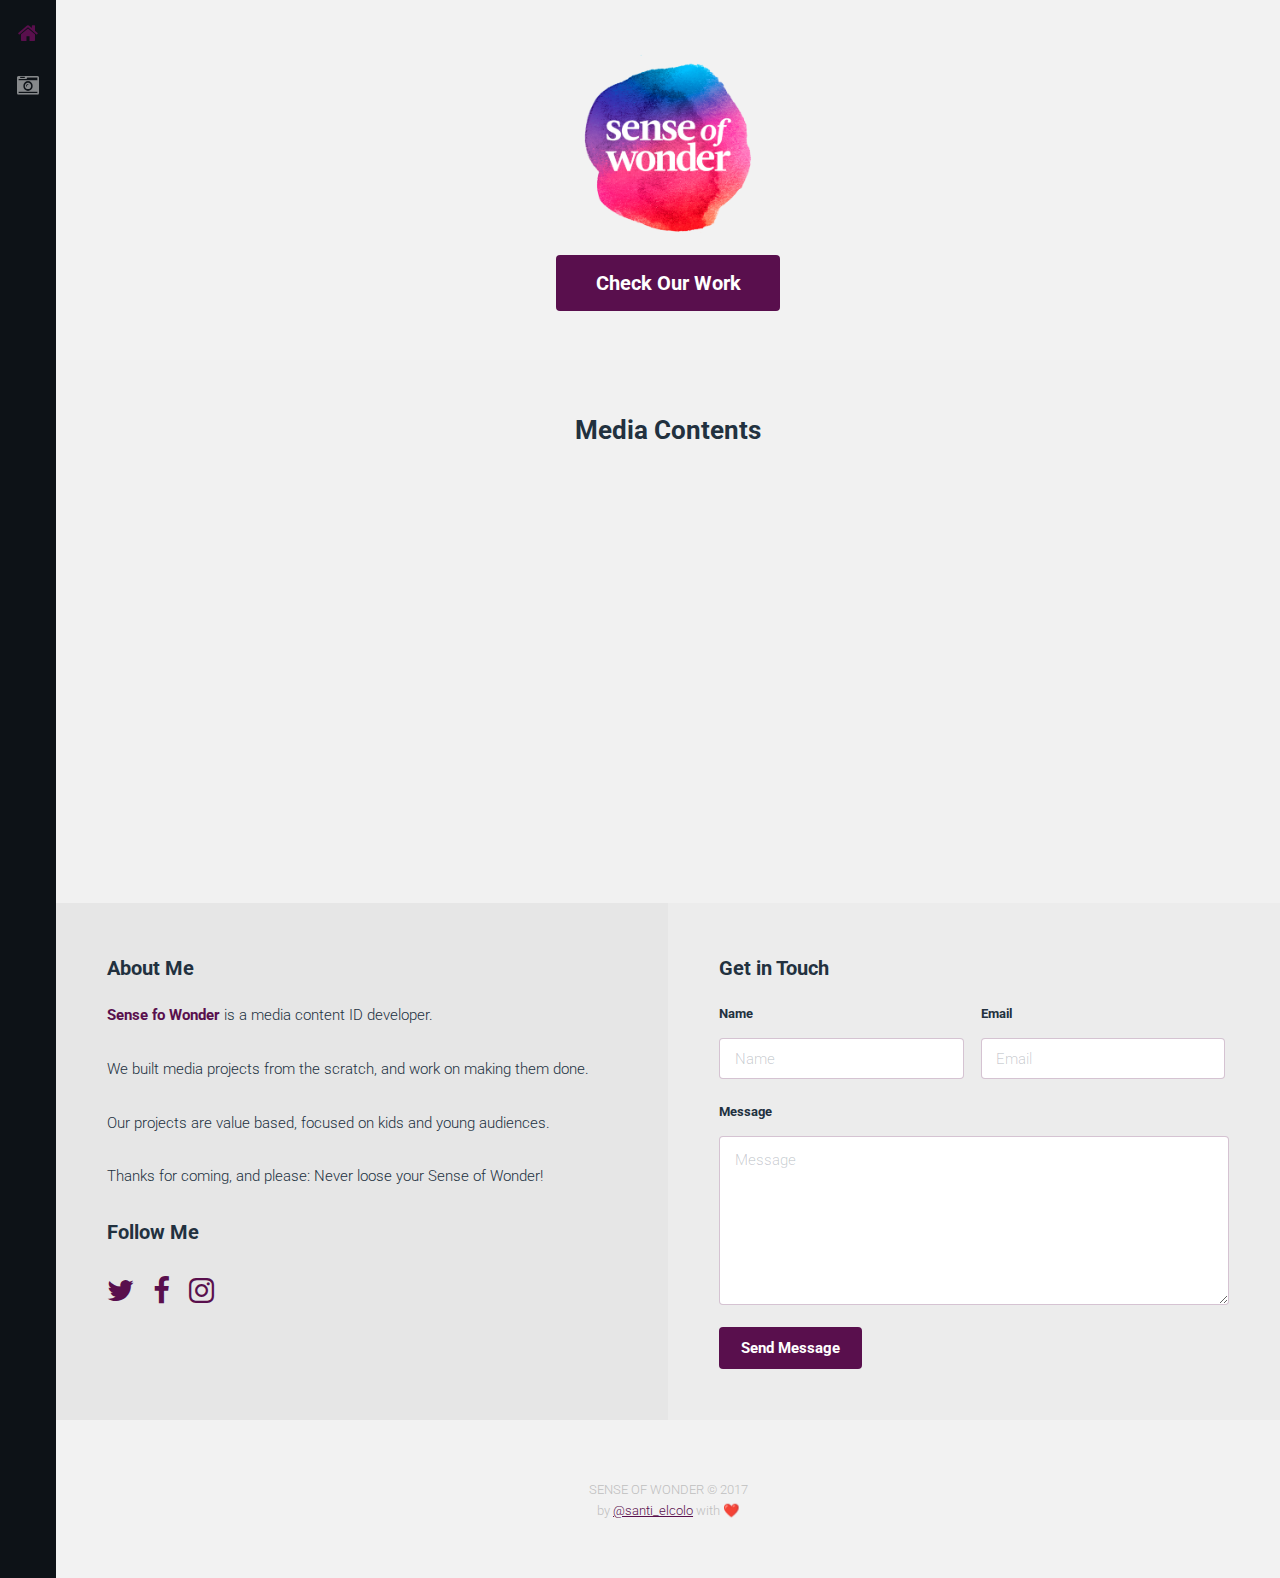
==== commit 4b53fdee: "Adding enters" ====
--- a/index.html
+++ b/index.html
@@ -74,9 +74,11 @@
 									<h3>About Me</h3>
                   <p>
                     <span class="brand">Sense fo Wonder</span> is a media content ID developer.
-                    <br>
+                  </p>
+                  <p>
                     We built media projects from the scratch, and work on making them done.
-                    <br>
+                  </p>
+                  <p>
                     Our projects are value based, focused on kids and young audiences.
                   </p>
                   <p>
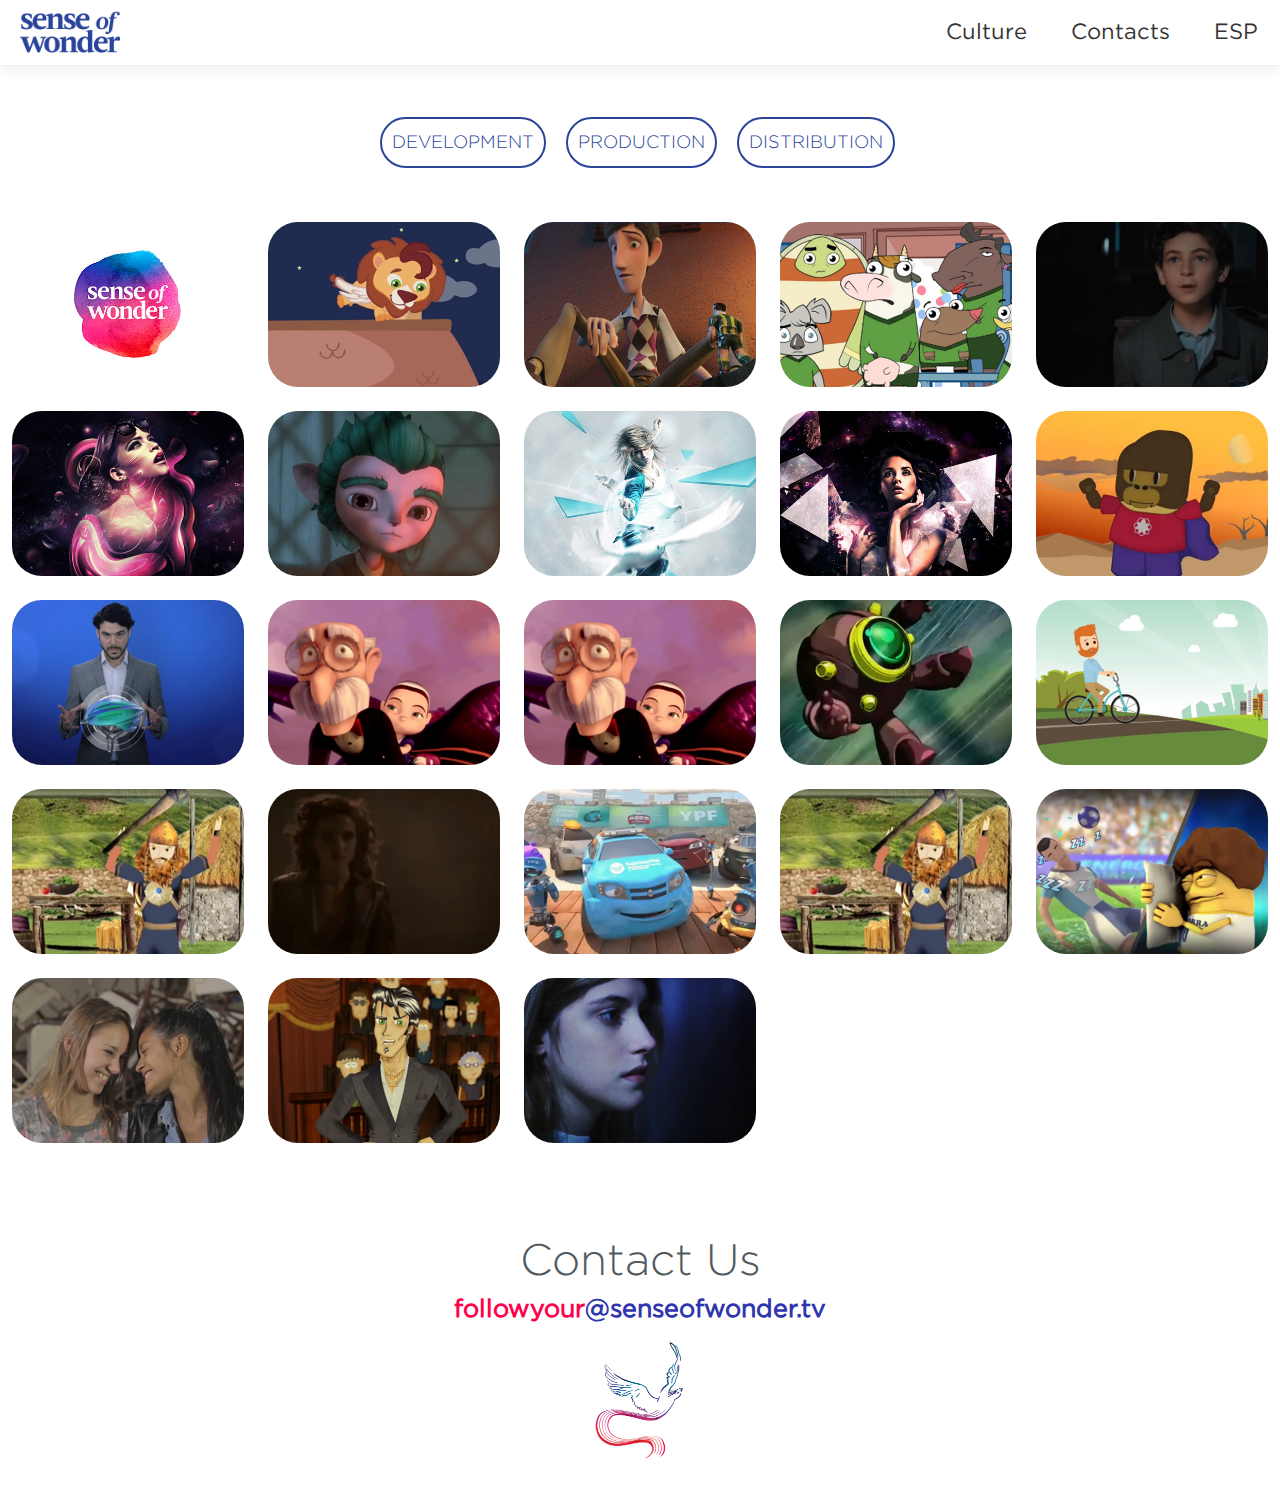
==== commit 4dbde171: "Adding assets for v2" ====
--- a/index.html
+++ b/index.html
@@ -1,138 +1,617 @@
 <!DOCTYPE HTML>
-
-<html>
+<!--[if lt IE 7]> <html class="no-js ie6 oldie" lang="en"> <![endif]-->
+<!--[if IE 7]>    <html class="no-js ie7 oldie" lang="en"> <![endif]-->
+<!--[if IE 8]>    <html class="no-js ie8 oldie" lang="en"> <![endif]-->
+<!--[if gt IE 8]><!--> <html class="no-js" lang="de">  <!--<![endif]-->
+	
 	<head>
-		<title>Sense of Wonder</title>
-		<meta charset="utf-8" />
-
-
-		<link rel="apple-touch-icon" sizes="180x180" href="favicons/apple-touch-icon.png">
-		<link rel="icon" type="image/png" href="favicons/favicon-32x32.png" sizes="32x32">
-		<link rel="icon" type="image/png" href="favicons/favicon-16x16.png" sizes="16x16">
-		<link rel="manifest" href="favicons/manifest.json">
-		<link rel="mask-icon" href="favicons/safari-pinned-tab.svg" color="#5bbad5">
-		<meta name="theme-color" content="#ffffff">
-
-    <meta name="viewport" content="width=device-width, initial-scale=1" />
-		<link rel="stylesheet" href="assets/css/main.css" />
+		
+		<!-- META DATA -->
+		<meta http-equiv="content-type" content="text/html;charset=UTF-8" />
+		<meta charset="UTF-8">
+		<title id="titulo_barra">Sense of Wonder</title>
+		<meta name="viewport" content="width=device-width, initial-scale=1.0, maximum-scale=1.0, user-scalable=no">
+		<link rel="shortcut icon" href="favicon.ico" type="image/x-icon">
+		
+		
+		<link href="http://fonts.googleapis.com/css?family=Oswald|Open+Sans:400,600" rel="stylesheet" type="text/css">
+		<link href="https://fonts.googleapis.com/css?family=Montserrat:400,700" rel="stylesheet">
+		
+		
+		
+		<link rel="stylesheet" href="css/skeleton.css" type="text/css">
+		<link rel="stylesheet" href="css/reset.css" type="text/css">    
+		<link rel="stylesheet" href="css/style.css" type="text/css">
+		<link rel="stylesheet" href="css/social.css" type="text/css">             
+		<link rel="stylesheet" href="css/flexslider.css" type="text/css">	
+		<link rel="stylesheet" href="css/prettyPhoto.css" type="text/css" media="screen"/><!-- PrettyPhoto -->	
+		<link rel="stylesheet" href="css/font-awesome.css" type="text/css"/><!-- PrettyPhoto -->    
+		<link rel="stylesheet" href="css/shortcodes.css" type="text/css"/> 	
+		<link rel="stylesheet" href="css/media.css"><!-- Media Queries -->
+		<link rel="stylesheet" href="css/styles.css">
+		<script src="js/responsive-nav.js"></script>
+		
+		
+		<link id="layout_color" href="css/light.css" rel="stylesheet" type="text/css"/>  
+		<link id="primary_color_scheme" href="css/colors/yellow.css" rel="stylesheet" type="text/css"/>     
+		
+		
+		<!--[if lt IE 9]>
+			<script src="http://html5shim.googlecode.com/svn/trunk/html5.js"></script>
+		<![endif]-->
+		
+		<!-- GOOGLE WEB FONTS INCLUDE -->
+		<link href='http://fonts.googleapis.com/css?family=Oswald|Open+Sans:400,600' rel='stylesheet' type='text/css'>
+		
+		
 	</head>
-	<body>
-		<div class="page-wrap">
-
-			<!-- Nav -->
-				<nav id="nav">
-					<ul>
-						<li><a href="#banner" class="active"><span class="icon fa-home"></span></a></li>
-						<li><a href="#galleries"><span class="icon fa-camera-retro"></span></a></li>
-					</ul>
-				</nav>
-
-			<!-- Main -->
-				<section id="main">
-
-					<!-- Banner -->
-						<section id="banner">
-							<div class="inner">
-								<img src="images/banner.png" alt="" style="width: 200px;">
-								<ul class="actions">
-									<li><a href="#galleries" class="button scrolly big">Check Our Work</a></li>
-								</ul>
-							</div>
-						</section>
-
-				<!-- Gallery -->
-						<section id="galleries">
-
-							<!-- Photo Galleries -->
-								<div class="gallery">
-									<header class="special">
-										<h2>Media Contents</h2>
-									</header>
-									<div class="content">
-										<div class="media">
-											<a href="images/fulls/01.jpg"><img src="images/thumbs/01.png" alt="" title="Leoncito Alado" /></a>
-										</div>
-										<div class="media">
-											<a href="images/fulls/02.jpg"><img src="images/thumbs/02.png" alt="" title="Dos Mundos" /></a>
-										</div>
-										<div class="media">
-											<a href="images/fulls/03.jpg"><img src="images/thumbs/03.png" alt="" title="Soccer Cow" /></a>
-										</div>
-										<div class="media">
-											<a href="images/fulls/04.jpg"><img src="images/thumbs/04.png" alt="" title="Eco Zoo" /></a>
-									</div>
-									<!-- <footer>
-										<a href="gallery.html" class="button big">Full Gallery</a>
-									</footer> -->
-								</div>
-						</section>
-
-					<!-- Contact -->
-						<section id="contact">
-							<!-- Social -->
-								<div class="social column">
-									<h3>About Me</h3>
-                  <p>
-                    <span class="brand">Sense fo Wonder</span> is a media content ID developer.
-                  </p>
-                  <p>
-                    We built media projects from the scratch, and work on making them done.
-                  </p>
-                  <p>
-                    Our projects are value based, focused on kids and young audiences.
-                  </p>
-                  <p>
-                    Thanks for coming, and please: Never loose your Sense of Wonder!
-                  </p>
-									<h3>Follow Me</h3>
-									<ul class="icons">
-										<li><a href="twitter de la empresa" class="icon fa-twitter"><span class="label">Twitter</span></a></li>
-										<li><a href="#" class="icon fa-facebook"><span class="label">Facebook</span></a></li>
-										<li><a href="#" class="icon fa-instagram"><span class="label">Instagram</span></a></li>
-									</ul>
-								</div>
-
-							<!-- Form -->
-								<div class="column">
-									<h3>Get in Touch</h3>
-									<form action="https://formspree.io/javier@senseofwonder.tv" method="POST">
-										<div class="field half first">
-											<label for="name">Name</label>
-											<input name="name" id="name" type="text" placeholder="Name">
-										</div>
-										<div class="field half">
-											<label for="email">Email</label>
-											<input name="replyto" id="email" type="email" placeholder="Email">
-										</div>
-										<div class="field">
-											<label for="message">Message</label>
-											<textarea name="message" id="message" rows="6" placeholder="Message"></textarea>
-										</div>
-										<ul class="actions">
-											<li><input value="Send Message" class="button" type="submit"></li>
-										</ul>
-									</form>
-								</div>
-
-						</section>
-
-					<!-- Footer -->
-						<footer id="footer">
-							<div class="copyright">
-								SENSE OF WONDER &copy; 2017
-								<p>by <a href="https://twitter.com/@santi_elcolo" target="_blank">@santi_elcolo</a> with ❤️</p>
-							</div>
-						</footer>
-				</section>
+	
+	<body class="onepage" data-spy="scroll" data-target=".navigation">
+		<div id="load"></div>
+		
+    	
+		<header>
+			<div class="logo small">
+				<a href="index.html"><img src="images/logo-header.png"  style="width:100px;     margin-top: 10px;   margin-bottom: 8px;" title="logo" alt="Logo"/></a>
+			</div>
+			<nav class="nav-collapse">
+				<ul>
+					<li class="menu-item"><a href="culture.html" data-scroll>Culture</a></li>
+					<li class="menu-item"><a href="index.html#contact" data-scroll>Contacts</a></li>
+					<li class="menu-item"><a href="#" data-scroll>ESP</a></li>
+					
+				</ul>
+			</nav>
+		</header>	
+		
+		
+		<div class="container clearfix" style=" margin-top: 65px; margin-bottom:40px;">  
+			
+			<!-- START PORTFOLIO FILTERING -->   
+			<div  id="filters" class="sixteen columns">
+				
+				<ul class="clearfix">
+					<li style="display:none;"><a href="#" data-filter="*" class="active"><h3>All</h3></a></li>	
+					<li><a href="#" data-filter=".development"><h3 style="text-transform:uppercase;    border-radius: 30px;padding: 10px;">Development</h3></a></li>
+					<li><a href="#" data-filter=".production"><h3 style="text-transform:uppercase;    border-radius: 30px;padding: 10px;">Production</h3></a></li>
+					<li><a href="#" data-filter=".distribution"><h3 style="text-transform:uppercase;    border-radius: 30px;padding: 10px;">Distribution</h3></a></li>
+					
+				</ul>
+			</div><!-- END PORTFOLIO FILTERING -->    
+		</div><!-- END CONTAINER --> 
+		
+		
+		
+		<div id="portfolio-wrap">
+			
+			<!-- Logo -->                   
+			<div class="portfolio-item one-third column development production distribution">
+				<div class="portfolio ">
+					<a href="index.html" class="portfolio-image">
+						<img src="images/portfolio/portfolio0.jpg" alt="Portfolio 1"/><!-- END PORTFOLIO IMAGE -->   
+						
+						
+						
+					</a>
+				</div>
+			</div>
+			<!-- END PORTFOLIO ITEM -->    
+			
+			
+			<!-- VIDEO 1 -->                   
+			<div class="portfolio-item one-third column development production distribution">
+				<div class="portfolio">
+					<a href="video1.html" class="portfolio-image">
+						<img src="images/portfolio/portfolio1.jpg" alt="Portfolio 1"/><!-- END PORTFOLIO IMAGE -->   
+						
+						<div class="portfolio-overlay">      
+							<div class="thumb-info" style="text-align:center;width:100%; height: 100%;">
+								<h3>Leoncito Alado</h3><!-- OVERLAY TITLE -->  
+								<!-- END PORTFOLIO TAGS -->
+								<p>Director:</p>
+								<i>Javier Anaya</i>						
+							</div>                
+						</div><!-- END PORTFOLIO OVERLAY --> 
+						
+					</a>
+				</div>
+			</div>
+			<!-- END PORTFOLIO ITEM -->    
+			
+			
+			<!-- VIDEO 2 -->                    
+			<div class="portfolio-item one-third column production">
+				<div class="portfolio">
+					<a href="video2.html" class="portfolio-image">
+						<img src="images/portfolio/portfolio2.jpg" alt="Portfolio 2"/><!-- END PORTFOLIO IMAGE -->   
+						
+						<div class="portfolio-overlay">      
+							<div class="thumb-info" style="text-align:center;width:100%; height: 100%;">             
+								<h3>Metegol</h3><!-- OVERLAY TITLE -->  
+								<p>VFX & Simulation Coordinator:</p>
+								<i>Martina Sottile</i>		
+							</div>                
+						</div><!-- END PORTFOLIO OVERLAY --> 
+						
+					</a>
+				</div>
+			</div>
+			<!-- END PORTFOLIO ITEM -->  
+			
+			<!-- VIDEO 3 -->                     
+			<div class="portfolio-item one-third column development production distribution">
+				<div class="portfolio">
+					<a href="video2.html" class="portfolio-image">
+						<img src="images/portfolio/portfolio3.jpg" alt="Portfolio 3"/><!-- END PORTFOLIO IMAGE -->   
+						
+						<div class="portfolio-overlay">      
+							<div class="thumb-info" style="text-align:center;width:100%; height: 100%;">             
+								<h3>Ke Golazo</h3><!-- OVERLAY TITLE -->  
+								<p>Director:</p>
+								<i>Javier Anaya</i>			
+							</div>                
+						</div><!-- END PORTFOLIO OVERLAY --> 
+						
+					</a>
+				</div>
+			</div>
+			<!-- END PORTFOLIO ITEM -->
+			
+			<!-- VIDEO 4 -->                   
+			<div class="portfolio-item one-third column production">
+				<div class="portfolio">
+					<a href="video2.html" class="portfolio-image">
+						<img src="images/portfolio/portfolio4.jpg" alt="Portfolio 4"/><!-- END PORTFOLIO IMAGE -->   
+						<!-- TITULOS -->   
+						<div class="portfolio-overlay">      
+							<div class="thumb-info" style="text-align:center;width:100%; height: 100%;">             
+								<h3>The Games Maker</h3><!-- OVERLAY TITLE -->  
+								<p style="font-size:12px;">VFX & Post-Production Coordinator:</p>
+								<i>Martina Sottile</i>		
+							</div>                
+						</div><!-- END PORTFOLIO OVERLAY --> 
+						
+					</a>
+				</div>
+			</div>
+			<!-- END PORTFOLIO ITEM -->
+			
+			
+			<!-- VIDEO 5 -->               
+			<div class="portfolio-item one-third column development production distribution">
+				<div class="portfolio">
+					<a href="video2.html" class="portfolio-image">
+						<img src="images/portfolio/portfolio5.jpg" alt="Portfolio 5"/><!-- END PORTFOLIO IMAGE -->   
+						
+						<!-- TITULOS -->   
+						<div class="portfolio-overlay">      
+							<div class="thumb-info" style="text-align:center;width:100%; height: 100%;">             
+								<h3>El Gato de Hojalata</h3><!-- OVERLAY TITLE -->  
+								<p>Director:</p>
+								<i>Javier Anaya</i>		
+							</div>                
+						</div><!-- END PORTFOLIO OVERLAY --> 
+						
+					</a>
+				</div>
+			</div>
+			<!-- END PORTFOLIO ITEM -->
+			
+			
+			<!-- VIDEO 6 -->                 
+			<div class="portfolio-item one-third column production">
+				<div class="portfolio">
+					<a href="video2.html" class="portfolio-image">
+						<img src="images/portfolio/portfolio6.jpg" alt="Portfolio 6"/><!-- END PORTFOLIO IMAGE -->   
+						
+						<!-- TITULOS -->   
+						<div class="portfolio-overlay">      
+							<div class="thumb-info" style="text-align:center;width:100%; height: 100%;">             
+								<h3>La Máquina que hace Estrellas</h3><!-- OVERLAY TITLE -->  
+								<p>Production Manager:</p>
+								<i>Martina Sottile</i>		
+							</div>                
+						</div><!-- END PORTFOLIO OVERLAY --> 
+						
+					</a>
+				</div>
+			</div>
+			<!-- END PORTFOLIO ITEM -->
+			
+			<!-- VIDEO 7 -->                   
+			<div class="portfolio-item one-third column production">
+				<div class="portfolio">
+					<a href="video2.html"class="portfolio-image">
+						<img src="images/portfolio/portfolio7.jpg" alt="Portfolio 7"/><!-- END PORTFOLIO IMAGE -->   
+						
+						<div class="portfolio-overlay">                
+							<div class="thumb-info" style="text-align:center;width:100%; height: 100%;">                   
+								<h3>Mind Blowing Breakthrought</h3><!-- OVERLAY TITLE -->  
+								<p>Production Manager:</p>
+								<i>Javier Anaya</i>		
+							</div>                
+						</div><!-- END PORTFOLIO OVERLAY --> 
+						
+					</a>
+				</div>
+			</div>
+			<!-- END PORTFOLIO ITEM -->
+			
+			<!-- VIDEO 8 -->                   
+			<div class="portfolio-item one-third column distribution">
+				<div class="portfolio">
+					<a href="video2.html" class="portfolio-image">
+						<img src="images/portfolio/portfolio8.jpg" alt="Portfolio 8"/><!-- END PORTFOLIO IMAGE -->   
+						
+						<div class="portfolio-overlay">                
+							<div class="thumb-info" style="text-align:center;width:100%; height: 100%;">                  
+								<h3>Youtube Plim Plim</h3><!-- OVERLAY TITLE -->  
+								<p>Digital Producer:</p>
+								<i>Javier Anaya</i>	 							
+							</div>                
+						</div><!-- END PORTFOLIO OVERLAY --> 
+						
+					</a>
+				</div>
+			</div>
+			<!-- END PORTFOLIO ITEM -->
+			
+			<!-- VIDEO 9 -->                    
+			<div class="portfolio-item one-third column development">
+				<div class="portfolio">
+					<a href="video2.html" class="portfolio-image">
+						<img src="images/portfolio/portfolio9.jpg" alt="Portfolio 9"/><!-- END PORTFOLIO IMAGE -->   
+						
+						<div class="portfolio-overlay">                
+							<div class="thumb-info" style="text-align:center;width:100%; height: 100%;">                  
+								<h3>EcoZoo</h3><!-- OVERLAY TITLE -->  
+								<p>Director:</p>
+								<i>Mariano Mulero</i>								
+							</div>                
+						</div><!-- END PORTFOLIO OVERLAY --> 
+						
+					</a>
+				</div>
+			</div>
+			<!-- END PORTFOLIO ITEM -->
+			
+			<!-- VIDEO 10 -->                   
+			<div class="portfolio-item one-third column production">
+				<div class="portfolio">
+					<a href="video2.html" class="portfolio-image">
+						<img src="images/portfolio/portfolio10.jpg" alt="Portfolio 10"/><!-- END PORTFOLIO IMAGE -->   
+						
+						<div class="portfolio-overlay">                
+							<div class="thumb-info" style="text-align:center;width:100%; height: 100%;">                  
+								<h3>Vialidad</h3><!-- OVERLAY TITLE -->  
+								<p>Producer:</p>
+								<i>Javier Anaya</i>									
+							</div>                
+						</div><!-- END PORTFOLIO OVERLAY --> 
+						
+					</a>
+				</div>
+			</div>
+			<!-- END PORTFOLIO ITEM -->
+			
+			
+			<!-- VIDEO 11 -->                   
+			<div class="portfolio-item one-third column production">
+				<div class="portfolio">
+					<a href="video2.html" class="portfolio-image">
+						<img src="images/portfolio/portfolio11.jpg" alt="Portfolio 11"/><!-- END PORTFOLIO IMAGE -->   
+						
+						<div class="portfolio-overlay">                
+							<div class="thumb-info" style="text-align:center;width:100%; height: 100%;">                  
+								<h3>El reino de Bilembambudín</h3><!-- OVERLAY TITLE -->  
+								<p>Production Coordinator:</p>
+								<i>Martina Sottile</i>	 
+								
+							</div>                
+						</div><!-- END PORTFOLIO OVERLAY --> 
+						
+					</a>
+				</div>
+			</div>
+			<!-- END PORTFOLIO ITEM -->
+			
+			<!-- VIDEO 12 -->                     
+			<div class="portfolio-item one-third column development">
+				<div class="portfolio">
+					<a href="video2.html" class="portfolio-image">
+						<img src="images/portfolio/portfolio11.jpg" alt="Portfolio 12"/><!-- END PORTFOLIO IMAGE -->   
+						
+						<div class="portfolio-overlay">                
+							<div class="thumb-info" style="text-align:center;width:100%; height: 100%;">                  
+								<h3>Dos Mundos</h3><!-- OVERLAY TITLE -->  
+								<p>Director:</p>
+								<i>Gabriel Lembergier</i>	  
+								
+							</div>                
+						</div><!-- END PORTFOLIO OVERLAY --> 
+						
+					</a>
+				</div>
+			</div>
+			<!-- END PORTFOLIO ITEM -->
+			
+			<!-- VIDEO 13 -->                    
+			<div class="portfolio-item one-third column production">
+				<div class="portfolio">
+					<a href="video2.html" class="portfolio-image">
+						<img src="images/portfolio/portfolio13.jpg" alt="Portfolio 13"/><!-- END PORTFOLIO IMAGE -->   
+						
+						<div class="portfolio-overlay">                
+							<div class="thumb-info" style="text-align:center;width:100%; height: 100%;">                  
+								<h3>Hermanoides</h3><!-- OVERLAY TITLE -->  
+								<p>Production Coordinator:</p>
+								<i>Javier Anaya</i>	  
+								
+							</div>                
+						</div><!-- END PORTFOLIO OVERLAY --> 
+						
+					</a>
+				</div>
+			</div>
+			<!-- END PORTFOLIO ITEM -->
+			
+			<!-- VIDEO 14 -->                  
+			<div class="portfolio-item one-third column production">
+				<div class="portfolio">
+					<a href="video2.html" class="portfolio-image">
+						<img src="images/portfolio/portfolio14.jpg" alt="Portfolio 14"/><!-- END PORTFOLIO IMAGE -->   
+						
+						<div class="portfolio-overlay">                
+							<div class="thumb-info" style="text-align:center;width:100%; height: 100%;">                  
+								<h3>Glann</h3><!-- OVERLAY TITLE -->  
+								<p>Director:</p>
+								<i>Javier Anaya</i>	  
+								
+							</div>                
+						</div><!-- END PORTFOLIO OVERLAY --> 
+						
+					</a>
+				</div>
+			</div>
+			<!-- END PORTFOLIO ITEM -->
+			
+			<!-- VIDEO 15 -->                   
+			<div class="portfolio-item one-third column production">
+				<div class="portfolio" >
+					<a href="video2.html" class="portfolio-image">
+						<img src="images/portfolio/portfolio15.jpg" alt="Portfolio 15"/><!-- END PORTFOLIO IMAGE -->   
+						
+						<div class="portfolio-overlay">                
+							<div class="thumb-info" style="text-align:center;width:100%; height: 100%;">                  
+								<h3>Grandes Civilizaciones</h3><!-- OVERLAY TITLE -->  
+								<p>Production Coordinator:</p>
+								<i>Javier Anaya</i>	  
+								
+							</div>                
+						</div><!-- END PORTFOLIO OVERLAY --> 
+						
+					</a>
+				</div>
+			</div>
+			<!-- END PORTFOLIO ITEM -->    
+			
+			<!-- VIDEO 16 -->                   
+			<div class="portfolio-item one-third column production">
+				<div class="portfolio">
+					<a href="video2.html" class="portfolio-image">
+						<img src="images/portfolio/portfolio16.jpg" alt="Portfolio 16"/><!-- END PORTFOLIO IMAGE -->   
+						
+						<div class="portfolio-overlay">                
+							<div class="thumb-info" style="text-align:center;width:100%; height: 100%;">                  
+								<h3>Cumbia Ninja</h3><!-- OVERLAY TITLE -->  
+								<p>3D Production Coordinator:</p>
+								<i>Martina Sottile</i>	  
+								
+							</div>                
+						</div><!-- END PORTFOLIO OVERLAY --> 
+						
+					</a>
+				</div>
+			</div>
+			<!-- END PORTFOLIO ITEM --> 
+			
+			<!-- VIDEO 17 -->                   
+			<div class="portfolio-item one-third column production">
+				<div class="portfolio">
+					<a href="video2.html" class="portfolio-image">
+						<img src="images/portfolio/portfolio17.jpg" alt="Portfolio 17"/><!-- END PORTFOLIO IMAGE -->   
+						
+						<div class="portfolio-overlay">                
+							<div class="thumb-info" style="text-align:center;width:100%; height: 100%;">                  
+								<h3>Hit del Cinturón</h3><!-- OVERLAY TITLE -->  
+								<p>Production Coordinator:</p>
+								<i>Martina Sottile</i>	  
+								
+							</div>                
+						</div><!-- END PORTFOLIO OVERLAY --> 
+						
+					</a>
+				</div>
+			</div>
+			<!-- END PORTFOLIO ITEM -->    			
+			
+			
+			<!-- END PORTFOLIO WRAPPER -->
+			<!-- VIDEO 18 -->                   
+			<div class="portfolio-item one-third column production">
+				<div class="portfolio">
+					<a href="video2.html" class="portfolio-image">
+						<img src="images/portfolio/portfolio15.jpg" alt="Portfolio 18"/><!-- END PORTFOLIO IMAGE -->   
+						
+						<div class="portfolio-overlay">                
+							<div class="thumb-info" style="text-align:center;width:100%; height: 100%;">                  
+								<h3>Jav y el Club del Árbol</h3><!-- OVERLAY TITLE -->  
+								<p>Production Coordinator:</p>
+								<i>Javier Anaya</i>	  
+								
+							</div>                
+						</div><!-- END PORTFOLIO OVERLAY --> 
+						
+					</a>
+				</div>
+			</div>
+			<!-- END PORTFOLIO ITEM -->  
+			
+			<!-- VIDEO 19 -->                   
+			<div class="portfolio-item one-third column production">
+				<div class="portfolio">
+					<a href="video2.html" class="portfolio-image">
+						<img src="images/portfolio/portfolio19.jpg" alt="Portfolio 19"/><!-- END PORTFOLIO IMAGE -->   
+						
+						<div class="portfolio-overlay">                
+							<div class="thumb-info" style="text-align:center;width:100%; height: 100%;">                  
+								<h3>Pachorra Argento</h3><!-- OVERLAY TITLE -->  
+								<p>Production Coordinator:</p>
+								<i>Javier Anaya</i>	  
+								
+							</div>                
+						</div><!-- END PORTFOLIO OVERLAY --> 
+						
+					</a>
+				</div>
+			</div>
+			<!-- END PORTFOLIO ITEM -->   
+			
+			<!-- VIDEO 20 -->                   
+			<div class="portfolio-item one-third column production">
+				<div class="portfolio">
+					<a href="video20.html" class="portfolio-image">
+						<img src="images/portfolio/portfolio20.jpg" alt="Portfolio 20"/><!-- END PORTFOLIO IMAGE -->   
+						
+						<div class="portfolio-overlay">                
+							<div class="thumb-info" style="text-align:center;width:100%; height: 100%;">                  
+								<h3>Estamos con Ustedes</h3><!-- OVERLAY TITLE -->  
+								<p>Producer:</p>
+								<i>Javier Anaya</i>	  
+								
+							</div>                
+						</div><!-- END PORTFOLIO OVERLAY --> 
+						
+					</a>
+				</div>
+			</div>
+			<!-- END PORTFOLIO ITEM -->  
+			
+			<!-- VIDEO 21 -->                   
+			<div class="portfolio-item one-third column development production">
+				<div class="portfolio">
+					<a href="video21.html" class="portfolio-image">
+						<img src="images/portfolio/portfolio21.jpg" alt="Portfolio 21"/><!-- END PORTFOLIO IMAGE -->   
+						
+						<div class="portfolio-overlay">                
+							<div class="thumb-info" style="text-align:center;width:100%; height: 100%;">                  
+								<h3>Asegurado</h3><!-- OVERLAY TITLE -->  
+								<p>Director:</p>
+								<i>Javier Anaya</i>	  
+								
+							</div>                
+						</div><!-- END PORTFOLIO OVERLAY --> 
+						
+					</a>
+				</div>
+			</div>
+			<!-- END PORTFOLIO ITEM --> 
+			
+			<!-- VIDEO 22 -->                   
+			<div class="portfolio-item one-third column development production">
+				<div class="portfolio">
+					<a href="video22.html" class="portfolio-image">
+						<img src="images/portfolio/portfolio22.jpg" alt="Portfolio 22"/><!-- END PORTFOLIO IMAGE -->   
+						
+						<div class="portfolio-overlay">                
+							<div class="thumb-info" style="text-align:center;width:100%; height: 100%;">                  
+								<h3>Chacabuco</h3><!-- OVERLAY TITLE -->  
+								<p>Executive Producer:</p>
+								<i>Martina Sottile</i>	  
+								
+							</div>                
+						</div><!-- END PORTFOLIO OVERLAY --> 
+						
+					</a>
+				</div>
+			</div>
+			<!-- END PORTFOLIO ITEM -->   
+			
+			
 		</div>
-
-		<!-- Scripts -->
-			<script src="assets/js/jquery.min.js"></script>
-			<script src="assets/js/jquery.poptrox.min.js"></script>
-			<script src="assets/js/jquery.scrolly.min.js"></script>
-			<script src="assets/js/skel.min.js"></script>
-			<script src="assets/js/util.js"></script>
-			<script src="assets/js/main.js"></script>
-
-	</body>
-</html>
+		<!-- END PORTFOLIO SECTION -->
+		
+		
+		
+		
+		
+		<!-- START CONTACT SECTION -->
+		<div id="contact" class="page">
+			
+			<div class="container">	
+				<div class="row">	
+					<div class="sixteen columns">            
+						<!-- START TITLE -->	            
+						<div class="title">
+							<h2>Contact Us</h2>
+							<div class="subtitle">
+							<a href="mailto:followyour@senseofwonder.tv" target="_blank" <span style="color:#ff004b;">followyour</span><span style="color:#2f35ad;">@senseofwonder.tv</span></a>
+						</div><!-- END SUBTITLE -->
+					</div><!-- END TITLE -->  	
+					
+				</div><!-- END SIXTEEN COLUMNS -->  
+			</div><!-- END ROW -->         
+		</div><!-- END CONTAINER -->  	
+		<!-- START LOGO -->	
+		
+		<img src="images/fenix.png"  style="width:100px; margin-top:-25px; margin-bottom:30px;"  />
+		
+		<!-- END LOGO -->
+	</div><!-- END CONTAINER -->
+	
+</div>
+<!-- END CONTACT SECTION -->		
+
+
+</div><!-- END PAGE WRAP -->
+
+<div id="back-to-top">
+	<a href="#">Back to Top</a>
+</div>
+
+
+<!-- JARVIS THEME SCRIPTS -->
+<script type="text/javascript" src="ajax.googleapis.com/ajax/libs/jquery/1.8.2/jquery.min.js"></script>         
+<script type="text/javascript" src="js/jquery.tweet.js"></script>         
+<script type="text/javascript" src="js/jquery.form.js"></script>
+<script type="text/javascript" src="js/jquery.queryloader2.js"></script>        
+<script type="text/javascript" src="js/modernizr-2.6.2.min.js"></script>  
+<script type="text/javascript" src="js/jquery.fitvids.js"></script>  
+<script type="text/javascript" src="js/jquery.appear.js"></script>  
+<script type="text/javascript" src="js/jquery.slabtext.min.js"></script>   
+<script type="text/javascript" src="js/jquery.fittext.js"></script>   
+<script type="text/javascript" src="js/jquery.easing.min.js"></script>
+<script type="text/javascript" src="js/jquery.parallax-1.1.3.js"></script>
+<script type="text/javascript" src="js/jquery.prettyPhoto.js"></script>
+<script type="text/javascript" src="js/jquery.sticky.js"></script>
+<script type="text/javascript" src="js/selectnav.min.js"></script>    
+<script type="text/javascript" src="js/SmoothScroll.js"></script>   
+<script type="text/javascript" src="js/jquery.flexslider-min.js"></script>    
+<script type="text/javascript" src="js/isotope.js"></script>    
+<script type="text/javascript" src="js/bootstrap-modal.js"></script>   
+<script type="text/javascript" src="js/shortcodes.js"></script>     
+<script type="text/javascript" src="js/scripts.js"></script>    
+<script type="text/javascript" src="js/i18next.js"></script>  
+
+<script src="js/fastclick.js"></script>
+<script src="js/scroll.js"></script>
+<script src="js/fixed-responsive-nav.js"></script>
+
+
+
+
+
+
+</body>
+
+</html>																	--- a/css/skeleton.css
+++ b/css/skeleton.css
@@ -0,0 +1,241 @@
+/*
+* Skeleton V1.2
+* Copyright 2011, Dave Gamache
+* www.getskeleton.com
+* Free to use under the MIT license.
+* http://www.opensource.org/licenses/mit-license.php
+* 6/20/2012
+*/
+
+
+/* Table of Contents
+==================================================
+    #Base 960 Grid
+    #Tablet (Portrait)
+    #Mobile (Portrait)
+    #Mobile (Landscape)
+    #Clearing */
+
+
+
+/* #Base 960 Grid
+================================================== */
+
+    .container                                  { position: relative; width: 960px; margin: 0 auto; padding: 0; }
+    .container .column,
+    .container .columns                         { float: left; display: inline; margin-left: 10px; margin-right: 10px; }
+    .row                                        { margin-bottom: 20px; }
+
+    /* Nested Column Classes */
+    .column.alpha, .columns.alpha               { margin-left: 0; }
+    .column.omega, .columns.omega               { margin-right: 0; }
+
+    /* Base Grid */
+    .container .one.column,
+    .container .one.columns                     { width: 40px;  }
+    .container .two.columns                     { width: 100px; }
+    .container .three.columns                   { width: 160px; }
+    .container .four.columns                    { width: 220px; }
+    .container .five.columns                    { width: 280px; }
+    .container .six.columns                     { width: 340px; }
+    .container .seven.columns                   { width: 400px; }
+    .container .eight.columns                   { width: 460px; }
+    .container .nine.columns                    { width: 520px; }
+    .container .ten.columns                     { width: 580px; }
+    .container .eleven.columns                  { width: 640px; }
+    .container .twelve.columns                  { width: 700px; }
+    .container .thirteen.columns                { width: 760px; }
+    .container .fourteen.columns                { width: 820px; }
+    .container .fifteen.columns                 { width: 880px; }
+    .container .sixteen.columns                 { width: 940px; }
+
+    .container .one-third.column                { width: 300px; }
+    .container .two-thirds.column               { width: 620px; }
+
+    /* Offsets */
+    .container .offset-by-one                   { padding-left: 60px;  }
+    .container .offset-by-two                   { padding-left: 120px; }
+    .container .offset-by-three                 { padding-left: 180px; }
+    .container .offset-by-four                  { padding-left: 240px; }
+    .container .offset-by-five                  { padding-left: 300px; }
+    .container .offset-by-six                   { padding-left: 360px; }
+    .container .offset-by-seven                 { padding-left: 420px; }
+    .container .offset-by-eight                 { padding-left: 480px; }
+    .container .offset-by-nine                  { padding-left: 540px; }
+    .container .offset-by-ten                   { padding-left: 600px; }
+    .container .offset-by-eleven                { padding-left: 660px; }
+    .container .offset-by-twelve                { padding-left: 720px; }
+    .container .offset-by-thirteen              { padding-left: 780px; }
+    .container .offset-by-fourteen              { padding-left: 840px; }
+    .container .offset-by-fifteen               { padding-left: 900px; }
+
+
+
+/* #Tablet (Portrait)
+================================================== */
+
+    /* Note: Design for a width of 768px */
+
+    @media only screen and (min-width: 768px) and (max-width: 959px) {
+        .container                                  { width: 768px; }
+        .container .column,
+        .container .columns                         { margin-left: 10px; margin-right: 10px;  }
+        .column.alpha, .columns.alpha               { margin-left: 0; margin-right: 10px; }
+        .column.omega, .columns.omega               { margin-right: 0; margin-left: 10px; }
+        .alpha.omega                                { margin-left: 0; margin-right: 0; }
+
+        .container .one.column,
+        .container .one.columns                     { width: 28px; }
+        .container .two.columns                     { width: 76px; }
+        .container .three.columns                   { width: 124px; }
+        .container .four.columns                    { width: 172px; }
+        .container .five.columns                    { width: 220px; }
+        .container .six.columns                     { width: 268px; }
+        .container .seven.columns                   { width: 316px; }
+        .container .eight.columns                   { width: 364px; }
+        .container .nine.columns                    { width: 412px; }
+        .container .ten.columns                     { width: 460px; }
+        .container .eleven.columns                  { width: 508px; }
+        .container .twelve.columns                  { width: 556px; }
+        .container .thirteen.columns                { width: 604px; }
+        .container .fourteen.columns                { width: 652px; }
+        .container .fifteen.columns                 { width: 700px; }
+        .container .sixteen.columns                 { width: 748px; }
+
+        .container .one-third.column                { width: 236px; }
+        .container .two-thirds.column               { width: 492px; }
+
+        /* Offsets */
+        .container .offset-by-one                   { padding-left: 48px; }
+        .container .offset-by-two                   { padding-left: 96px; }
+        .container .offset-by-three                 { padding-left: 144px; }
+        .container .offset-by-four                  { padding-left: 192px; }
+        .container .offset-by-five                  { padding-left: 240px; }
+        .container .offset-by-six                   { padding-left: 288px; }
+        .container .offset-by-seven                 { padding-left: 336px; }
+        .container .offset-by-eight                 { padding-left: 384px; }
+        .container .offset-by-nine                  { padding-left: 432px; }
+        .container .offset-by-ten                   { padding-left: 480px; }
+        .container .offset-by-eleven                { padding-left: 528px; }
+        .container .offset-by-twelve                { padding-left: 576px; }
+        .container .offset-by-thirteen              { padding-left: 624px; }
+        .container .offset-by-fourteen              { padding-left: 672px; }
+        .container .offset-by-fifteen               { padding-left: 720px; }
+    }
+
+
+/*  #Mobile (Portrait)
+================================================== */
+
+    /* Note: Design for a width of 320px */
+
+    @media only screen and (max-width: 767px) {
+        .container { width: 300px; }
+        .container .columns,
+        .container .column { margin: 0; }
+        .container .one.column,
+        .container .one.columns,
+        .container .two.columns,
+        .container .three.columns,
+        .container .four.columns,
+        .container .five.columns,
+        .container .six.columns,
+        .container .seven.columns,
+        .container .eight.columns,
+        .container .nine.columns,
+        .container .ten.columns,
+        .container .eleven.columns,
+        .container .twelve.columns,
+        .container .thirteen.columns,
+        .container .fourteen.columns,
+        .container .fifteen.columns,
+        .container .sixteen.columns,
+        .container .one-third.column,
+        .container .two-thirds.column  { width: 300px; }
+
+        /* Offsets */
+        .container .offset-by-one,
+        .container .offset-by-two,
+        .container .offset-by-three,
+        .container .offset-by-four,
+        .container .offset-by-five,
+        .container .offset-by-six,
+        .container .offset-by-seven,
+        .container .offset-by-eight,
+        .container .offset-by-nine,
+        .container .offset-by-ten,
+        .container .offset-by-eleven,
+        .container .offset-by-twelve,
+        .container .offset-by-thirteen,
+        .container .offset-by-fourteen,
+        .container .offset-by-fifteen { padding-left: 0; }
+
+    }
+
+
+/* #Mobile (Landscape)
+================================================== */
+
+    /* Note: Design for a width of 480px */
+
+    @media only screen and (min-width: 480px) and (max-width: 767px) {
+        .container { width: 420px; }
+        .container .columns,
+        .container .column { margin: 0; }
+
+        .container .one.column,
+        .container .one.columns,
+        .container .two.columns,
+        .container .three.columns,
+        .container .four.columns,
+        .container .five.columns,
+        .container .six.columns,
+        .container .seven.columns,
+        .container .eight.columns,
+        .container .nine.columns,
+        .container .ten.columns,
+        .container .eleven.columns,
+        .container .twelve.columns,
+        .container .thirteen.columns,
+        .container .fourteen.columns,
+        .container .fifteen.columns,
+        .container .sixteen.columns,
+        .container .one-third.column,
+        .container .two-thirds.column { width: 420px; }
+    }
+
+
+/* #Clearing
+================================================== */
+
+    /* Self Clearing Goodness */
+    .container:after { content: "\0020"; display: block; height: 0; clear: both; visibility: hidden; }
+
+    /* Use clearfix class on parent to clear nested columns,
+    or wrap each row of columns in a <div class="row"> */
+    .clearfix:before,
+    .clearfix:after,
+    .row:before,
+    .row:after {
+      content: '\0020';
+      display: block;
+      overflow: hidden;
+      visibility: hidden;
+      width: 0;
+      height: 0; }
+    .row:after,
+    .clearfix:after {
+      clear: both; }
+    .row,
+    .clearfix {
+      zoom: 1; }
+
+    /* You can also use a <br class="clear" /> to clear columns */
+    .clear {
+      clear: both;
+      display: block;
+      overflow: hidden;
+      visibility: hidden;
+      width: 0;
+      height: 0;
+    }
--- a/css/style.css
+++ b/css/style.css
@@ -0,0 +1,2054 @@
+@import url(http://fonts.googleapis.com/css?family=Open+Sans:300italic,400italic,600italic,700italic,800italic,400,300,700,800);
+/*--------------------------------------------------------
+	Resets
+--------------------------------------------------------*/
+html, body {
+	height: 100%;
+}
+html, body, div, span, applet, object, iframe, h1, h2, h3, h4, h5, h6, p, blockquote, pre, a, abbr, acronym, address, big, cite, code, del, dfn, em, img, ins, kbd, q, s, samp, small, strike, strong, sub, sup, tt, var, b, u, i, center, dl, dt, dd, ol, ul, li, fieldset, form, label, legend, table, caption, tbody, tfoot, thead, tr, th, td, article, aside, canvas, details, embed, figure, figcaption, footer, header, hgroup, menu, nav, output, ruby, section, summary, time, mark, audio, video {
+	margin: 0;
+	padding: 0;
+	border: 0;
+	font-size: 100%;
+	font: inherit;
+	vertical-align: baseline;
+}
+article, aside, details, figcaption, figure, footer, header, hgroup, menu, nav, section {
+	display: block;
+}
+body {
+	line-height: 1.5;
+}
+ol, ul {
+	list-style: none;
+}
+blockquote, q {
+	quotes: none;
+}
+blockquote:before, blockquote:after, q:before, q:after {
+	content: '';
+	content: none;
+}
+table {
+	border-collapse: collapse;
+	border-spacing: 0;
+}
+/*--------------------------------------------------------
+	BEGIN THEME STYLESHEET
+--------------------------------------------------------*/
+@font-face {
+	font-family: 'BebasNeueRegular';
+	src: url('../fonts/BebasNeue-webfont.eot');
+	src: url('../fonts/BebasNeue-webfontd41d.eot?#iefix') format('embedded-opentype'), url('../fonts/BebasNeue-webfont.woff') format('woff'), url('../fonts/BebasNeue-webfont.ttf') format('truetype'), url('../fonts/BebasNeue-webfont.svg#BebasNeueRegular') format('svg');
+	font-weight: normal;
+	font-style: normal;
+}
+
+
+/********************	FONTS	********************/
+@font-face {
+	font-family:'Gotham-Thin';
+	src: url('../fonts/Gotham-Thin.eot');
+	src: local('☺'), url('../fonts/Gotham-Thin.woff') format('woff'), url('../fonts/Gotham-Thin.ttf') format('truetype'), url('../fonts/Gotham-Thin.svg') format('svg');
+	font-weight: normal;
+	font-style: normal;
+}
+@font-face {
+	font-family:'Gotham-ThinItalic';
+	src: url('../fonts/Gotham-ThinItalic.eot');
+	src: local('☺'), url('../fonts/Gotham-ThinItalic.woff') format('woff'), url('../fonts/Gotham-ThinItalic.ttf') format('truetype'), url('../fonts/Gotham-ThinItalic.svg') format('svg');
+	font-weight: normal;
+	font-style: normal;
+}
+
+@font-face {
+	font-family:'Gotham-Light';
+	src: url('../fonts/Gotham-Light.eot');
+	src: local('☺'), url('../fonts/Gotham-Light.woff') format('woff'), url('../fonts/Gotham-Light.ttf') format('truetype'), url('../fonts/Gotham-Light.svg') format('svg');
+	font-weight: normal;
+	font-style: normal;
+}
+@font-face {
+	font-family:'Gotham-LightItalic';
+	src: url('../fonts/Gotham-LightItalic.eot');
+	src: local('☺'), url('../fonts/Gotham-LightItalic.woff') format('woff'), url('../fonts/Gotham-LightItalic.ttf') format('truetype'), url('../fonts/Gotham-LightItalic.svg') format('svg');
+	font-weight: normal;
+	font-style: normal;
+}
+@font-face {
+	font-family:'Gotham-Book';
+	src: url('../fonts/Gotham-Book.eot');
+	src: local('☺'), url('../fonts/Gotham-Book.woff') format('woff'), url('../fonts/Gotham-Book.ttf') format('truetype'), url('../fonts/Gotham-Book.svg') format('svg');
+	font-weight: normal;
+	font-style: normal;
+}
+
+@font-face {
+	font-family:'Gotham-Medium';
+	src: url('../fonts/Gotham-Medium.eot');
+	src: local('☺'), url('../fonts/Gotham-Medium.woff') format('woff'), url('../fonts/Gotham-Medium.ttf') format('truetype'), url('../fonts/Gotham-Medium.svg') format('svg');
+	font-weight: normal;
+	font-style: normal;
+}
+
+}
+@font-face {
+	font-family:'Gotham-Bold';
+	src: url('../fonts/Gotham-Bold.eot');
+	src: local('☺'), url('fonts/Gotham-Bold.woff') format('woff'), url('fonts/Gotham-Bold.ttf') format('truetype'), url('fonts/Gotham-Bold.svg') format('svg');
+	font-weight: normal;
+	font-style: normal;
+}
+
+
+
+
+::-moz-selection {
+	background: #ff004b;
+	color: white;
+}
+::selection {
+	background: #ff004b;
+	color: white;
+}
+a, a:visited, a:hover {
+	outline: none;
+}
+body {
+	background: white;
+	font-family:'Gotham-Light';
+	font-weight: 300;
+	color: #515A5F;
+	-webkit-font-smoothing: antialiased;
+	-webkit-text-size-adjust: 100%;
+	overflow-x: hidden;
+}
+.embed-container {
+	position: relative;
+	padding-bottom: 56.25%; /* 16/9 ratio */
+	padding-top: 30px; /* IE6 workaround*/
+	height: 0;
+	overflow: hidden;
+}
+.embed-container iframe, .embed-container object, .embed-container embed {
+	position: absolute;
+	top: 0;
+	left: 0;
+	width: 100%;
+	height: 100%;
+}
+img.responsive {
+	width: 100%;
+	height: auto;
+}
+.hidden {
+	display: none;
+}
+em {
+	font-style: italic;
+}
+strong {
+	font-weight: bold;
+}
+small {
+	font-size: 80%;
+}
+hr {
+	border: solid #eeeeee;
+	border-width: 1px 0 0;
+	clear: both;
+	margin: 10px 0 30px;
+	height: 0;
+}
+pre {
+	height: auto;
+	font-family: Consolas, monospace;
+	border: 1px solid #f0f0f0;
+	background: #fafafa;
+	padding: 10px 20px;
+	-moz-border-radius: 2px;
+	-webkit-border-radius: 2px;
+	border-radius: 2px;
+	margin: 0 0 20px 0;
+	overflow-x: auto;
+}
+.hidden {
+	display: none !important
+}
+.responsive img, .responsive iframe, .responsive object, .responsive embed {
+	width: 100%;
+	width: 100%;
+	height: auto;
+}
+/*==== Anchor Links ====*/
+img {
+	max-width: 100%;
+	height: auto;
+}
+a {
+	color: #ff004b;
+	text-decoration: none;
+	outline: 0;
+	-webkit-transition: all 0.2s ease;
+	-moz-transition: all 0.2s ease;
+	-ms-transition: all 0.2s ease;
+	-o-transition: all 0.2s ease;
+	transition: all 0.2s ease;
+}
+.highlight {
+	color:#ff2365;;
+}
+a:hover, a:focus {
+	color: #666666;
+}
+a:focus {
+	outline: none;
+	outline-offset: 0;
+}
+p a, p a:visited {
+	line-height: inherit
+}
+/*==== Lists ====*/
+ul, ol {
+	margin-bottom: 20px
+}
+ul {
+	list-style: none;
+}
+ul.styled-list {
+	padding: 0;
+}
+ol, ul {
+	margin: 0;
+	padding: 0 0 0 30px;
+}
+ol {
+	list-style: decimal
+}
+ul li ul, ol li ul, ol li ul, ol li ol {
+	margin-bottom: 0
+}
+.left {
+	float: left;
+}
+.right {
+	float: right;
+}
+.alignleft {
+	text-align: left;
+}
+.alignright {
+	text-align: right;
+}
+.aligncenter {
+	text-align: center;
+	display: block;
+}
+/*--------------------------------------------------------
+	/* TYPOGRAPHY
+--------------------------------------------------------*/
+
+h1, h2, h3, h4, h5, h6 {
+	
+	font-weight: 400;
+	margin-bottom: 10px;
+}
+body #load {
+	width: 100%;
+	height: 100%;
+	position: fixed;
+	overflow: hidden;
+	z-index: 1001;
+	background-color: #ffffff;
+}
+#qLpercentage {
+	font-family:'Gotham-Light';
+	font-size: 60px !important;
+	line-height: 1;
+}
+h1 {
+	font-family: font-family:'Gotham-Light';
+	font-size: 80px;
+	
+	position: relative;
+	margin-bottom: 0px;
+}
+h2 {
+	font-family: font-family:'Gotham-Light';
+	font-size: 44px;
+	
+	position: relative;
+}
+h3 {
+	font-family: font-family:'Gotham-Light';
+	font-size: 30px;
+}
+h4 {
+	font-family: 'Gotham-Light';
+	font-size: 22px;
+}
+h5 {
+	font-family: 'Gotham-Light';
+	font-size: 20px;
+}
+h6 {
+	font-family: 'Gotham-Light';
+	font-size: 18px;
+}
+p {
+	margin-bottom: 10px;
+}
+p.lead {
+	font-family: 'Gotham-Light';
+	font-size: 16px;
+	line-height: 1.2;
+	padding: 0;
+	margin-bottom: 20px;
+	position: relative;
+	z-index: 1;
+	font-weight: 600;
+}
+/*--------------------------------------------------------
+	/* MENU STYLING
+--------------------------------------------------------*/
+
+nav {
+	width: 100%;
+	position: relative;
+	z-index: 1000;
+	opacity: 0;
+	filter: alpha(opacity=0);
+}
+body.multipage nav {
+	opacity: 1;
+	filter: alpha(opacity=100);
+}
+/*== DARK NAVIGATION ==*/
+nav.dark {
+	background: #151515;
+	border-bottom: 1px solid #000000;	
+}
+/*== LIGHT NAVIGATION ==*/
+nav.light {
+	background: #ffffff;
+	box-shadow: 0px 4px 15px rgba(0,0,0,0.07);
+	border-bottom: 1px solid #f0f0f0;
+	transition: all 0.5s;
+	-moz-transition: all 0.5s;
+	-webkit-transition: all 0.5s;
+	-o-transition: all 0.5s;
+}
+nav.light.sticky {
+	background: #ffffff;
+	background: rgba(255,255,255,0.95);
+}
+
+
+/*== TRANSPARENT NAVIGATION ==*/
+nav.transparent {
+	background: transparent;
+	border-bottom: 1px solid transparent;	
+	box-shadow: none;
+	position:fixed;
+	width:100%;
+	top:0;	
+}
+
+nav.transparent a {
+	color:#ffffff;
+}
+
+nav.transparent.scroll {
+	background: #ffffff;
+	background: rgba(255,255,255,0.95);
+}
+nav.transparent.scroll a {
+	color: #515A5F;
+}
+
+
+nav .container .four.columns {
+	float: left;
+	width: auto
+}
+nav .container .twelve.columns {
+	float: right;
+	width: auto
+}
+.main-menu, .logo {
+	height: 50px;
+	display: table-cell;
+	vertical-align: middle;
+}
+.main-menu.large, .logo.large {
+	height: 80px;
+}
+.logo a {
+	display: block;
+	margin: auto;
+}
+.main-menu li {
+	display: inline;
+	margin-left: 30px;
+}
+.main-menu a {
+	font-family:'Gotham-Book';
+	font-size: 22px;
+	color: white;
+	text-decoration: none;
+	
+}
+nav.light .main-menu a {
+	color: inherit;
+}
+nav.light .main-menu a:hover, nav.dark .main-menu a:hover {
+	color: #ff004b;
+	transition: color 0.5s;
+	-moz-transition: color 0.5s;
+	-webkit-transition: color 0.5s;
+	-o-transition: color 0.5s;
+}
+nav.light .main-menu li.active a, nav.dark .main-menu li.active a {
+	color: #ff004b;
+}
+.main-menu a i {
+	margin-right: 3px;
+	font-size: 22px;
+}
+/*== ICONIC NAVIGATION ==*/
+.main-menu.iconic li {
+	margin-left: 40px;
+}
+.main-menu.iconic a {
+	display: inline-block;
+}
+.main-menu.iconic a i {
+	font-size: 25px;
+	display: block;
+	text-align: center;
+	margin: 8px auto 4px;
+}
+.selectnav {
+	display: none;
+}
+
+/*-----------------------------------------------------------------------------------*/
+/*	HOME 1 STYLING
+/*-----------------------------------------------------------------------------------*/
+.home-text-wrapper {
+	display: table-cell;
+	vertical-align: middle;
+	margin: auto;
+}
+
+.home1 .slabtextdone {
+	color: #ffffff;
+}
+.home1 .slabtextdone .slabtext.second-child {
+	background: #ff004b;
+	padding: 15px 10px 0;
+	display: inline-block;
+	width: auto;
+	margin-left: -10px;
+	color: #000000;
+	margin-bottom: 10px;
+}
+.home1.home-gradient .slabtextdone .slabtext.second-child {
+	background: none;
+}
+/*-----------------------------------------------------------------------------------*/
+/*	HOME 2 STYLING
+/*-----------------------------------------------------------------------------------*/
+
+.home-slide .home-slide-content {
+	font-family: font-family:'Gotham-Light';
+	font-size: 90px;
+	text-transform: uppercase;
+	position: relative;
+	margin-bottom: 0px;
+	text-align: center;
+	line-height: 1;
+}
+.home-parallax .home-slide-content {
+	padding: 55px 10px 50px;	
+	background: rgba(0, 0, 0, 0.3);
+	-ms-filter:progid:DXImageTransform.Microsoft.gradient(startColorstr=#4C000000, endColorstr=#4C000000);
+	filter:progid:DXImageTransform.Microsoft.gradient(startColorstr=#4C000000, endColorstr=#4C000000);	
+	color: #ffffff;
+}
+.home-gradient .home-slide-content {
+	color: #ffffff;
+}
+.home-gradient .highlight {
+	color: inherit;
+}
+/*-----------------------------------------------------------------------------------*/
+/*	HOME 3 STYLING
+/*-----------------------------------------------------------------------------------*/
+
+.home3 .home-text-wrapper .container {
+	width: 500px;
+	height: 500px;
+	border-radius: 50%;
+	background: rgba(0, 0, 0, 0.81);
+	text-align: center;
+	-webkit-transition: all 0.4s ease-in-out;
+	-moz-transition: all 0.3s ease;
+	-o-transition: all 0.3s ease;
+	transition: all 0.3s ease;
+	box-shadow: 0px 0px 0px 10px rgba(255, 255, 255, 0.24);
+	overflow: hidden;
+}
+
+.home3 .home-text-wrapper .container.no-safari {
+	-webkit-backface-visibility: hidden;
+	backface-visibility: hidden;
+}
+.home3 .home-quote {
+	-webkit-transition: all 0.3s ease-in-out;
+	-moz-transition: all 0.3s ease-in-out;
+	-o-transition: all 0.3s ease-in-out;
+	-ms-transition: all 0.3s ease-in-out;
+	transition: all 0.3s ease-in-out;
+	display: table-cell;
+	vertical-align: middle;
+	height: inherit;
+	text-align: center;
+	width: inherit;
+	overflow: hidden;
+	color: white;
+}
+.home3 .slabtextdone {
+	color: #ffffff;
+}
+.home3 .slabtextdone .slabtext.second-child {
+	display: inline-block;
+	width: auto;
+	color: #ff004b;
+	text-shadow: none;
+	overflow: hidden;
+}
+.home3 .home-text-wrapper .container:hover {
+	-webkit-transform: scale(1.09);
+	-moz-transform: scale(1.09);
+	-o-transform: scale(1.09);
+	-ms-transform: scale(1.09);
+	transform: scale(1.09);
+	box-shadow: 0px 0px 0px 15px rgba(255, 255, 255, 0.24);
+	-webkit-transform-style: preserve-3d;
+	overflow: hidden;
+}
+.home3#home h1 {
+	font-size: 30px;
+	overflow: hidden;
+	margin: 0 50px;
+}
+/*-----------------------------------------------------------------------------------*/
+/*	HOME 4 STYLING
+/*-----------------------------------------------------------------------------------*/
+
+.home4 .slabtextdone {
+	text-shadow: none;
+}
+.home4 .home-quote {
+	padding: 10px 10px 0;
+	background: rgba(255, 255, 255, 0.63);
+	-ms-filter:progid:DXImageTransform.Microsoft.gradient(startColorstr=#4Cffffff, endColorstr=#4Cffffff);
+	filter:progid:DXImageTransform.Microsoft.gradient(startColorstr=#4Cffffff, endColorstr=#4Cffffff);	
+	box-shadow: 0px 0px 0px 10px rgba(255, 255, 255, 0.32);
+	-webkit-transition: all 0.3s ease-in-out;
+	-moz-transition: all 0.3s ease-in-out;
+	-o-transition: all 0.3s ease-in-out;
+	-ms-transition: all 0.3s ease-in-out;
+	transition: all 0.3s ease-in-out;
+}
+.home4.home-gradient .home-quote {
+	background: #ffffff;
+}
+.home4 .home-quote:hover {
+	box-shadow: 0px 0px 0px 20px rgba(255, 255, 255, 0.32);
+}
+.home4 .slabtextdone .slabtext.second-child {
+	background: #ff004b;
+	padding: 15px 10px 0;
+	display: inline-block;
+	width: auto;
+	margin-left: -10px;
+	color: #ffffff;
+}
+/*-----------------------------------------------------------------------------------*/
+/*	HOME 5 STYLING
+/*-----------------------------------------------------------------------------------*/
+
+#home.home-fullscreenslider {
+	background: url(../images/pattern.png);
+	position: relative;
+	overflow: hidden;
+	height: 100%;
+}
+#home.home-fullscreenslider .container {
+	height: 100%;
+}
+/*--------------------------------------------------------
+	/* PARALLAX STYLING
+--------------------------------------------------------*/
+.parallax {
+	width: 100%;
+	height: 400px;
+	position: relative;
+	overflow: hidden;
+	background: #f8f8f8;
+	color: #ffffff;
+	z-index:0;
+}
+.parallax .container {
+	display: table;
+	overflow:hidden;
+}
+.parallax .parallax-content, .parallax .overlay {
+	height: 400px;
+}
+.parallax-content {
+	display: table-cell;
+	vertical-align: middle;
+	text-align: center;
+	overflow:hidden;
+}
+.overlay {
+	background: url(../images/pattern.png);
+	width: 100%;
+	position: absolute;
+	overflow:hidden;
+}
+.parallax-bg {
+	width: 100%;
+	height: 100%;
+	margin: 0 auto;
+	position: absolute;
+	background-size: cover;
+	background-attachment: fixed;
+	background-repeat: repeat-y;
+	background-position: top center;
+}
+/*--------------------------------------------------------
+	/* PARALLAX SECTION 1
+--------------------------------------------------------*/
+.bg1 {
+	background-image: url(../images/parallax/parallax1.jpg);
+}
+p.quote {
+	font-family: font-family:'Gotham-Light';
+	font-size: 48px;
+	line-height: 1;
+	margin-bottom: 20px;
+	color: white;
+	text-align: center;
+	text-transform: uppercase;
+	z-index: 200;
+	margin: 0 5%;
+}
+.quote i {
+	font-size: 25px;
+	display: inline-table;
+	vertical-align: top;
+	margin: 0 5px;
+}
+.parallax .quote i {
+	color: #ff004b;
+}
+.quote-author {
+	height: 24px;
+	width: auto;
+	font-size: 17px;
+	font-weight: 600;
+	color: #ffffff;
+	position: relative;
+	margin-top: 25px;
+	z-index: 200;
+	font-style: italic;
+	text-align: center;
+}
+/*--------------------------------------------------------
+	/* PARALLAX SECTION 2
+--------------------------------------------------------*/
+
+.bg2 {
+	background-image: url(../images/parallax/parallax2.jpg);
+}
+.twitter-slider {
+	width: 85%;
+	margin: 0 auto !important;
+}
+#twitter-feed {
+	text-align: center;
+	padding: 10px 0;
+}
+#twitter-feed li {
+	margin-bottom: 20px;
+	
+}
+.twitter-feed-icon i {
+	font-size: 22px;
+	width: 23px;
+	color: #ffffff;
+	display: inline-block;
+	padding: 17px;
+	background: #ff004b;
+	border-radius: 50%;
+	box-shadow: 0px 0px 0px 4px rgb(255, 255, 255);
+}
+.twitter-author {
+	text-transform: uppercase;
+	font-family: font-family:'Gotham-Light';
+	font-size: 25px;
+}
+#twitter-feed ul.slides > li {
+	font-family: 'Oswald', sans-serif;
+	font-size: 20px;
+	color: #ffffff;
+	line-height: 1.4;
+	margin: 5px auto 30px;
+	padding: 15px 0;
+	border-top: 1px solid rgba(255, 255, 255, 0.30);
+	border-bottom: 1px solid rgba(255, 255, 255, 0.30);
+}
+
+.twitter#twitter-feed {
+	text-align: left;
+}
+.twitter ul {
+	padding:0;
+}
+.twitter .twitter-feed-icon i {
+	display: none;
+}
+.twitter .twitter-author {
+	display: none;
+}
+.twitter li {
+	font-family: 'HelveticaNeue Light', sans-serif;
+	font-size: 13px;
+	color: inherit;
+	width: auto;
+	line-height: inherit;
+	margin-bottom: 20px;
+	padding: 0px;
+	border: none;
+}
+
+/*--------------------------------------------------------
+	/* PARALLAX SECTION 3
+--------------------------------------------------------*/
+
+.bg3 {
+	background-image: url(../images/parallax/parallax3.jpg);
+}
+.testimonial-slider {
+	position: relative;
+	width: 85%;
+	margin: 0 auto !important;
+}
+.testimonial-slider ul {
+	text-align: center;
+	padding: 10px 0;
+}
+.testimonial-icon i {
+	font-size: 22px;
+	width: 23px;
+	color: #ffffff;
+	display: inline-block;
+	padding: 17px;
+	background: #ff004b;
+	border-radius: 50%;
+	box-shadow: 0px 0px 0px 4px rgb(255, 255, 255);
+}
+.testimonial-slide .client-testimonial {
+	font-size: 13px;
+	font-family: 'Oswald', sans-serif;
+	font-size: 16px;
+	color: white;
+	line-height: 1.67;
+	margin: 5px auto 10px;
+	padding: 15px;
+	border-top: 1px solid rgba(255, 255, 255, 0.30);
+	border-bottom: 1px solid rgba(255, 255, 255, 0.30);
+}
+.client-info {
+	color: rgb(255, 255, 255);
+	font-size: 14px;
+	font-weight: 600;
+	margin-bottom: 20px;
+	font-style: italic;
+}
+.client-info:before, .client-info:after {
+	content: '--';
+	margin: 0 3px;
+}
+/*--------------------------------------------------------
+	/* PARALLAX SECTION 4
+--------------------------------------------------------*/
+
+.bg4 {
+	background-image: url(../images/parallax/parallax4.jpg);
+}
+/*--------------------------------------------------------
+	/* COLOR BLOCK SECTION
+--------------------------------------------------------*/
+
+.color-block {
+	width: 100%;
+	height: 450px;
+	background-color: #ff004b;
+	background: -moz-radial-gradient(center center, circle cover, #ff004b 0%, #E2BE01 100%);
+	background: -webkit-radial-gradient(center center, circle cover, #ff004b 0%, #E2BE01 100%);
+	background: -o-radial-gradient(center center, circle cover, #ff004b 0%, #E2BE01 100%);
+	background: -ms-radial-gradient(center center, circle cover, #ff004b 0%, #E2BE01 100%);
+	background: radial-gradient(center center, circle cover, #ff004b 0%, #E2BE01 100%);
+	position: relative;
+	overflow: hidden;
+	color: #ffffff;
+}
+.color-block .parallax-bg {
+	display: none;
+}
+.color-block .container {
+	display: table;
+}
+.color-block-content {
+	height: 450px;
+	display: table-cell;
+	vertical-align: middle;
+	text-align: center;
+}
+.color-block a, .color-block .quote i, .color-block .quote-author, .color-block .twitter-date a, .color-block .twitter-author a, .color-block .testimonial-slider .title span, .color-block .client-info {
+	color: #000000;
+}
+/*--------------------------------------------------------
+	/* PAGE SECTIONS
+--------------------------------------------------------*/
+
+.page {
+	padding: 60px 0;
+	position: relative;
+	background: #ffffff;
+	text-align:center;
+	z-index:6;
+	overflow:hidden;
+}
+.page.multipage {
+	text-align: left;
+	padding: 30px 0 0;
+}
+.page.multipage .copyright {
+	text-align: center;
+}
+#team.page {
+	position:static;
+}
+/*======== TITLE SECTION ========*/
+
+.title {
+	text-align: center;
+}
+.title h1 {
+	line-height: 0.8;
+	margin-bottom: 20px;
+	line-height: 0.8;
+	display: inline-block;
+	padding: 10px 10px 3px;
+	color: #333;
+	
+}
+.multipage .title h1 {
+	margin: 60px 0 40px;
+	line-height: 0.8;
+}
+.subtitle {
+	font-family: 'Gotham-Book','Open Sans', "Times New Roman", Times, serif;
+	font-size: 25px;
+	line-height: 1.2;
+	padding: 0;
+	margin-bottom: 20px;
+	position: relative;
+	z-index: 1;
+	font-weight: 700;
+	color: #29449b;
+	
+}
+
+
+/*======== HOME SECTION ========*/	
+#home {
+	position: relative;
+	overflow: hidden;
+	height: 100%;
+	width: 100%;
+	display: table;
+	color: #010101;
+	z-index:10;
+}
+.home-gradient {
+	background-color: #ff004b;
+	background: -moz-radial-gradient(center center, circle cover, #ff004b 0%, #E2BE01 100%);
+	background: -webkit-radial-gradient(center center, circle cover, #ff004b 0%, #E2BE01 100%);
+	background: -o-radial-gradient(center center, circle cover, #ff004b 0%, #E2BE01 100%);
+	background: -ms-radial-gradient(center center, circle cover, #ff004b 0%, #E2BE01 100%);
+	background: radial-gradient(center center, circle cover, #ff004b 0%, #E2BE01 100%);
+}
+.home-parallax {
+	background: url(../images/parallax/parallax4.jpg) fixed;
+	background-size: cover;
+	background-position: center top;
+	background-color: #ff004b;
+}
+/*======== HOME LOGO ========*/	
+#home h1 {
+	font-size: 60px;
+}
+.home-logo, .home-logo-text {
+	margin: 30px 0 100px;
+	position: relative;
+	display: block;
+	text-align: center;
+	width: 100%;
+}
+.home-fullscreenslider .home-logo, .home-fullscreenslider .home-logo-text {
+	margin: 60px 0 100px;
+	font-size: 80px;
+}
+.home-logo-text a {
+	font-family: font-family:'Gotham-Light';
+	font-size: 60px;
+	text-transform: uppercase;
+	position: relative;
+	margin-bottom: 0px;
+	text-align: center;
+	line-height: 1;
+	padding: 5px 25px 0;
+	border: 5px solid;
+	color: inherit;
+}
+.home-logo-text.light a {
+	color: rgba(255,255,255,0.9);
+}
+.home-logo-text a:hover {
+	color: #ffffff;
+}
+.slabtextdone {
+	line-height: 0.8;
+	color: #020202;
+	text-shadow: 0px 4px 15px rgba(0, 0, 0, 0.4);
+}
+.slabtexted .slabtext {
+	display: -moz-inline-box;
+	display: inline-block;
+	white-space: nowrap;
+}
+.slabtextinactive .slabtext {
+	display: inline;
+	white-space: normal;
+	font-size: 1em !important;
+	letter-spacing: inherit !important;
+	word-spacing: inherit !important;
+	*letter-spacing:0 !important;
+	*word-spacing:0 !important;
+}
+.slabtextdone .slabtext {
+	display: block;
+}
+/*=== PORTFOLIO SECTION ===*/
+
+#portfolio {
+	padding-bottom: 0;
+}
+/*==== PORTFOLIO FILTERS ====*/
+
+#filters {
+	margin-top:50px;
+	margin-bottom: 0px;
+	text-align: center;
+	display: block;
+	float: none;
+	z-index: 2;
+	position: relative;
+}
+#filters ul {
+	margin: 0;
+	list-style: none;
+	padding: 0;
+	color: #29449b;
+}
+#filters ul li {
+	display: inline-block;
+}
+#filters ul li a {
+	display: block;
+	float: left;
+	padding: 2px 5px;
+	color: inherit;
+	margin-right: 5px;
+	margin-bottom: 5px;
+	font-weight: bold;
+}
+#filters ul li a h3 {
+	font-size: 18px;
+	padding: 2px 6px 0px;
+	border: 2px solid;
+}
+#filters ul li a:hover h3, #filters ul li a.active h3 {
+	color: #FFD600;
+}
+/*==== PORTFOLIO AJAX NAVIGATION =====*/
+#project-navigation {
+	width: 100%;
+	height: 40px;
+	position: absolute;
+	top: 10px;
+	left: 0;
+	margin: 0;
+	z-index: 1;
+}
+#project-navigation ul {
+	float: none;
+	margin: 0;
+	list-style: none;
+	display: none;
+	padding: 0;
+}
+#project-navigation ul li#prevProject a {
+	background: url(../images/arrow_left.png) center center no-repeat;
+	float: right;
+	margin-right: 64px;
+}
+#project-navigation ul li#nextProject a {
+	background: url(../images/arrow_right.png) center center no-repeat;
+	float: right;
+	margin-right: 10px;
+}
+#project-navigation ul li#prevProject a, #project-navigation ul li#nextProject a {
+	background-color: #151515;
+	background-size: 30px;
+}
+#project-navigation ul li a {
+	width: 40px;
+	height: 40px;
+	float: left;
+	-webkit-border-radius: 3px;
+	-moz-border-radius: 3px;
+	border-radius: 3px;
+	-webkit-transition: all 0.3s ease-in-out;
+	-moz-transition: all 0.3s ease-in-out;
+	-o-transition: all 0.3s ease-in-out;
+	-ms-transition: all 0.3s ease-in-out;
+	transition: all 0.3s ease-in-out;
+}
+#project-navigation ul li#prevProject a:hover, #project-navigation ul li#nextProject a:hover {
+	background-color: #FFD600;
+}
+#project-navigation ul li a:hover {
+	background-color: #FFD600;
+}
+#project-navigation ul li a.disabled, #project-navigation ul li a.disabled:hover {
+	cursor: default;
+	background-color: rgba(0,0,0,0.2) !important;
+}
+/*=== PROJECT CLOSE ===*/
+#closeProject {
+	top: 10px;
+	position: absolute;
+	right: 62px;
+	z-index: 1;
+}
+#closeProject a {
+	width: 40px;
+	height: 40px;
+	position: absolute;
+	right: 0px;
+	display: none;
+	background: #151515;
+	text-align: center;
+	-webkit-border-radius: 3px;
+	-moz-border-radius: 3px;
+	border-radius: 3px;
+}
+#closeProject a:hover {
+	background: #FFD600;
+}
+#closeProject a i {
+	font-size: 14px;
+	color: #ffffff;
+	line-height: 40px;
+	display: inline-table;
+	vertical-align: middle;
+}
+#ajax-section {
+	position: relative;
+	padding: 0;
+	background: #f8f8f8;
+	text-align: left;
+}
+#ajax-section #loader {
+	width: 100%;
+	height: 20px;
+	display: none;
+	position: absolute;
+	top: -30px;
+}
+#ajax-section #loader.projectError {
+	text-align: center;
+	height: auto !important;
+	background-position: top center;
+}
+#ajax-section #loader.projectError p {
+	display: none;
+	padding-top: 16px;
+}
+#ajax-section #loader {
+	background: url(../images/loader.gif) center center no-repeat;
+}
+#ajax-section #loader.projectError p {
+	color: #666 !important;
+}
+#ajax-content-outer {
+	width: 100%;
+	overflow: hidden;
+	position: relative;
+}
+#ajax-content-inner {
+	float: left;
+	height: 0;
+	opacity: 0;
+}
+#ajaxpage {
+	float: left;
+	display: block;
+}
+.project-media {
+	margin-top: 70px;
+	margin-bottom: 30px;
+	overflow: hidden;
+	display: block;
+}
+.project-info {
+	margin-top: 60px;
+	margin-bottom: 30px;
+}
+.project-info {
+	height: auto;
+	float: left;
+	margin-bottom: 30px;
+}
+.project-description, .project-details {
+	margin-bottom: 30px;
+}
+.project-description h3, .project-details h3 {
+	margin-bottom: 10px;
+}
+.project-details p {
+	border-bottom: 1px solid #e8e8e8;
+	padding-bottom: 7px;
+}
+.project-details p span {
+	font-weight: bold;
+}
+/*==== PORTFOLIO GRID ====*/
+#portfolio-wrap {
+	position: relative;
+	padding: 0;
+	width: 100.1%;
+	margin: 0 auto;
+	display: block;
+}
+#portfolio-wrap .one-third {
+	margin: 0;
+	overflow: hidden;
+	line-height: 0;
+	width: 20%;
+	padding: 0;
+}
+.portfolio-item.current {
+	box-shadow: 0 0px 0px 10px rgba(255, 255, 255, 0.37);
+	z-index: 101;
+}
+.portfolio-item {
+	padding: 0;
+	position: relative;
+	overflow: hidden;
+}
+.portfolio-item .portfolio-image {
+	overflow: hidden;
+	display: block;
+	position: relative;
+}
+.portfolio-item .portfolio-image img {
+	width: 100%;
+	height: auto;
+}
+.portfolio .portfolio-overlay {
+	width: 100%;
+	height: 100%;
+	top: 0;
+	left: 0;
+	position: absolute;
+	display: block;
+	z-index: 4;
+	opacity: 0;
+	-moz-opacity: 0;
+	filter: alpha(opacity=0);
+	-webkit-transition: all 0.3s ease-in-out;
+	-moz-transition: all 0.3s ease-in-out;
+	-o-transition: all 0.3s ease-in-out;
+	-ms-transition: all 0.3s ease-in-out;
+	transition: all 0.3s ease-in-out;
+	background: rgba(0, 0, 0, 0.5);
+}
+.portfolio {
+	margin-bottom:24px;
+	margin-left:12px;
+	margin-right:12px}
+
+
+.portfolio > a, .portfolio > a:hover {
+	color: #ffffff;
+}
+.portfolio-item .portfolio > a:hover > .portfolio-overlay {
+	opacity: 1;
+	-moz-opacity: 1;
+	filter: alpha(opacity=100);
+		border-radius: 30px;
+}
+.portfolio > a img {
+	-webkit-transition: all 0.3s ease-in-out;
+	-moz-transition: all 0.3s ease-in-out;
+	-o-transition: all 0.3s ease-in-out;
+	-ms-transition: all 0.3s ease-in-out;
+	transition: all 0.3s ease-in-out;
+	border-radius: 30px;
+
+}
+
+.portfolio > a:hover img {
+	-webkit-transition: all 0.3s ease-in-out;
+	-moz-transition: all 0.3s ease-in-out;
+	-o-transition: all 0.3s ease-in-out;
+	-ms-transition: all 0.3s ease-in-out;
+	transition: all 0.3s ease-in-out;
+	border-radius: 30px;
+
+}
+.portfolio .thumb-info {
+	position: absolute;
+	width: 100%;
+	height: 100%;
+	opacity: 0;
+	-moz-opacity: 0;
+	filter: alpha(opacity=0);
+	-webkit-transition: all 0.3s ease-in-out;
+	-moz-transition: all 0.3s ease-in-out;
+	-o-transition: all 0.3s ease-in-out;
+	-ms-transition: all 0.3s ease-in-out;
+	transition: all 0.3s ease-in-out;
+		border-radius: 30px;
+
+}
+.portfolio a:hover .portfolio-overlay .thumb-info {
+	opacity: 1;
+	-moz-opacity: 1;
+	filter: alpha(opacity=100);
+	
+}
+
+.portfolio-overlay .thumb-info h3 {
+	font-family:'Gotham-Medium';
+	line-height:30px;
+	font-size: 150%;
+}
+.portfolio-overlay .thumb-info p {
+	
+	font-size: -0.8em;
+	margin-top:20px;
+	margin-bottom:25px;
+}
+.portfolio-overlay .thumb-info h3 {
+    margin-top: 16%;
+	margin-bottom:10px;
+	color: #ffffff;	
+	text-align: center;
+}
+.portfolio-overlay .thumb-info p {
+	color: #ffffff;	
+	font-family:'Gotham-Light';
+	text-align: center;
+	font-weight: bold;
+	text-align: center;
+}
+
+.portfolio-overlay .thumb-info i {
+	color: #ffffff;
+	font-family:'Gotham-Medium';
+	text-align: center;
+	font-weight: bold;
+	font-size:-0.8em;
+	
+	
+}
+.video-titulos h1 {
+	font-family:'Gotham-Medium';
+	text-align: center;
+	font-weight: bold;
+	font-size:30px; 
+	margin:30px; 
+	color:#2f35ad;
+	
+	
+}
+
+/**** Isotope CSS3 transitions ****/
+
+.isotope, .isotope .isotope-item {
+	-webkit-transition-duration: 0.8s;
+	-moz-transition-duration: 0.8s;
+	-ms-transition-duration: 0.8s;
+	-o-transition-duration: 0.8s;
+	transition-duration: 0.8s;
+}
+.isotope {
+	-webkit-transition-property: height, width;
+	-moz-transition-property: height, width;
+	-ms-transition-property: height, width;
+	-o-transition-property: height, width;
+	transition-property: height, width;
+}
+.isotope .isotope-item {
+	-webkit-transition-property: -webkit-transform, opacity;
+	-moz-transition-property: -moz-transform, opacity;
+	-ms-transition-property: -ms-transform, opacity;
+	-o-transition-property: -o-transform, opacity;
+	transition-property: transform, opacity;
+}
+/**** disabling Isotope CSS3 transitions ****/
+
+.isotope.no-transition, .isotope.no-transition .isotope-item, .isotope .isotope-item.no-transition {
+	-webkit-transition-duration: 0s;
+	-moz-transition-duration: 0s;
+	-ms-transition-duration: 0s;
+	-o-transition-duration: 0s;
+	transition-duration: 0s;
+}
+/*======== BLOG PAGE ========*/
+
+
+.post {
+	margin-bottom: 100px;
+}
+.post-media {
+	margin-bottom: 30px;
+}
+.post-title {
+	font-family: font-family:'Gotham-Light';
+	font-size: 36px;
+	text-transform: uppercase;
+	line-height: 1;
+	margin-bottom: 10px;
+}
+.post-title a {
+	color: #151515;
+}
+.post-title a:hover {
+	color: #ff004b;
+}
+.post-tags {
+	margin-top: 20px;
+}
+.post-tags i {
+	display: inline-table;
+	margin-right: 4px;
+	color: #868991;
+	font-size: 16px;
+	vertical-align: middle;
+}
+.post-tags ul {
+	display: inline-block;
+	padding: 0;
+}
+.post-tags li {
+	display: inline-block;
+	position: relative;
+	text-transform: uppercase;
+	font-size: 11px;
+}
+.post-tags li:after {
+	content: ' . ';
+}
+.post-tags li:last-child:after {
+	content: '';
+}
+.post-tags li a {
+	color: #868991;
+	text-decoration: none;
+}
+.post-tags li a:hover {
+	color: #ff004b;
+}
+.post-meta {
+	font-size: 11px;
+	margin-bottom: 20px;
+	padding: 5px 0;
+	border-top: 1px solid #f0f2f5;
+	border-bottom: 1px solid #f0f2f5;
+	font-size: 11px;
+}
+.post-meta span {
+	text-align: right;
+	float: right;
+}
+.sidebar {
+	padding-left: 10px;
+}
+.widget {
+	margin-bottom: 40px;
+}
+.widget-title {
+	font-family: font-family:'Gotham-Light';
+	font-size: 30px;
+	text-transform: uppercase;
+	line-height: 1;
+	margin-bottom: 10px;
+}
+.tags-list li {
+	font-size: 11px;
+	margin-top: 5px;
+	display: inline-block;
+	padding: 3px 9px;
+	border: 1px solid #e8e8e8;
+}
+.tags-list li:first-child {
+	margin-top: 0;
+}
+.tags-list li a {
+	color: #151515;
+	text-decoration: none;
+}
+.tags-list li a:hover {
+	color: #ff004b;
+}
+.blog-tweet {
+	font-size: 11px;
+	margin-top: 16px;
+}
+.blog-tweet span {
+	display: block;
+	margin-top: 7px;
+	color: #868991;
+	font-size: 10px;
+}
+.pagination {
+	position: relative;
+	width: 100%;
+	border-top: 1px solid #f0f0f0;
+	border-bottom: 1px solid #f0f0f0;
+}
+.pages {
+	text-align: center;
+}
+.pages li {
+	display: inline-block;
+}
+.pages li {
+	display: inline-block;
+	margin: 0px 2px 0px 0;
+}
+.pages li a {
+	font-size: 13px;
+	display: block;
+	padding: 5px;
+	color: #151515;
+}
+.pages li a.current {
+	border-top: 2px solid #ff004b;
+	border-bottom: 2px solid #ff004b;
+	color: #1c1f26;
+}
+.pages li a:hover {
+	color: #ff004b;
+}
+.pagination a.previous, .pagination a.next {
+	height: 24px;
+	width: 24px;
+	display: block;
+	margin: 2px 0;
+	background-color: #151515;
+	font-size: 14px;
+	color: #ffffff;
+	text-transform: uppercase;
+	-webkit-border-radius: 2px;
+	-moz-border-radius: 4px;
+	border-radius: 2px;
+	text-align: center;
+}
+.pagination a.previous:hover, .pagination a.next:hover {
+	background-color: #ff004b;
+	color: white;
+}
+.pagination a.previous {
+	position: absolute;
+	left: 0;
+	top: 0;
+}
+.pagination a.next {
+	position: absolute;
+	right: 0;
+	top: 0;
+}
+.pagination a i {
+	line-height: 24px;
+}
+#blog-author {
+	position: relative;
+	border-bottom: 3px solid #666;
+	padding-bottom: 40px;
+	margin-bottom: 20px;
+}
+#blog-author .container {
+	border-bottom: 3px solid #666;
+	padding-bottom: 40px;
+	margin-bottom: 20px;
+}
+#blog-author img {
+	position: absolute;
+	width: 100%;
+	margin-right: 10px;
+	max-width: 100px;
+	padding: 4px;
+	border: 1px solid #e8e8e8;
+}
+#blog-author p {
+	margin-left: 120px;
+}
+.blog h1 a {
+	font-weight: normal;
+}
+/*====== COMMENTS LIST =======*/
+.commentlist {
+	list-style: none;
+	margin: 0;
+	padding: 0;
+	margin-bottom: 65px;
+}
+.commentlist li {
+	margin: 0;
+	padding: 0;
+}
+.commentlist .the-comment {
+	border-bottom: 1px solid #e7e6e6;
+	padding-bottom: 35px;
+	margin-bottom: 35px;
+}
+.commentlist .the-comment .comment-text *:last-child {
+	margin-bottom: 0;
+}
+.commentlist div.avatar {
+	float: left;
+	margin-right: 15px;
+	padding: 4px;
+	border: 1px solid #e8e8e8;
+	line-height: 0;
+}
+.commentlist .comment-text p {
+	margin: 0;
+}
+.commentlist .comment-author strong {
+	padding-right: 5px;
+}
+/*=== COMMENT FORM ELEMENTS ===*/
+#comment-input {
+	overflow: hidden;
+	margin-bottom: 13px;
+}
+#comment-input input {
+	border: 1px solid #e8e8e8;
+	width: 28%;
+	font-size: 13px;
+	color: #747474;
+	padding: 8px 2%;
+	float: left;
+	margin-right: 1%;
+	border-radius: 2px;
+}
+#comment-textarea textarea {
+	border: 1px solid #e8e8e8;
+	width: 96%;
+	height: 150px;
+	font-size: 13px;
+	color: #747474;
+	padding: 8px 11px;
+	border-radius: 2px;
+}
+#comment-input input:last-child {
+	margin-right: 0;
+}
+#comment-input input:-moz-placeholder, #comment-textarea textarea:-moz-placeholder {
+	color: #999;
+}
+#comment-input input:-ms-input-placeholder, #comment-textarea textarea:-ms-input-placeholder {
+	color: #999;
+}
+#comment-input input::-webkit-input-placeholder, #comment-textarea textarea::-webkit-input-placeholder {
+	color: #999;
+}
+/*======== CONTACT SECTION ========*/
+#contact {
+	padding-bottom: 0;
+}
+.contact-box {
+	width: 100%;
+	text-align: center;
+	padding: 45px 0px 60px;
+	}
+	.contact-details {
+	width: 70%;
+	padding: 5px 0;
+	margin: 0 auto 10px;
+	}
+	.contact-details h2 {
+	margin-bottom: 0px;
+	}
+	.contact-details h1 {
+	color: black;
+	background: rgba(255, 255, 255, 0.50);
+	-ms-filter:progid:DXImageTransform.Microsoft.gradient(startColorstr=#4Cffffff, endColorstr=#4Cffffff);
+	filter:progid:DXImageTransform.Microsoft.gradient(startColorstr=#4Cffffff, endColorstr=#4Cffffff);	
+	}
+	.copyright {
+	width: 100%;
+	margin-top: 30px;
+	padding: 40px 0;
+	color: rgba(0, 0, 0, 0.7);
+	font-size: 11px;
+	}
+	.copyright a {
+	color: inherit;
+	}
+	.copyright-logo a {
+	display: inline-block;
+	text-align: center;
+	margin-bottom: 30px;
+	}
+	.copyright .social-icons {
+	text-align: center;
+	}
+	.copyright .social-icons .social-icon {
+	display: inline-block;
+	float: none;
+	margin: 0 5px 5px 0;
+	background-color: rgba(0,0,0,0.05) !important;
+	-webkit-border-radius: 3px;
+	-moz-border-radius: 3px;
+	border-radius: 3px;
+	margin-bottom: 30px;
+	}
+	/*=== CONTACT FORM ELEMENTS ===*/
+	#contact-input {
+	overflow: hidden;
+	margin-bottom: 13px;
+	width: 50%;
+	float: left;
+	}
+	#contact-input input {
+	border: 1px solid #e8e8e8;
+	width: 90%;
+	font-size: 13px;
+	color: #747474;
+	padding: 20px 2%;
+	float: left;
+	margin: 0 1% 2%;
+	border-radius: 2px;
+	}
+	#contact-textarea textarea {
+	border: 1px solid #e8e8e8;
+	width: 95%;
+	height: 92px;
+	font-size: 13px;
+	color: #747474;
+	padding: 20px 11px 10px;
+	border-radius: 2px;
+	margin-bottom: 10px;
+	}
+	}
+	#contact-input input:last-child {
+	margin-right: 0;
+	}
+	#contact-input input:-moz-placeholder, #contact-textarea textarea:-moz-placeholder {
+	color: #999;
+	}
+	#contact-input input:-ms-input-placeholder, #contact-textarea textarea:-ms-input-placeholder {
+	color: #999;
+	}
+	#contact-input input::-webkit-input-placeholder, #contact-textarea textarea::-webkit-input-placeholder {
+	color: #999;
+	}
+	#contact-textarea {
+	width: 50%;
+	float: right;
+	}
+	#contact-input label, #contact-textarea label{
+	display: block;
+	text-align:left;
+	font-weight:bold;
+	padding-left: 2%;
+	}
+	#contact-submit input[type="submit"] {
+	padding: 20px 24px 20px 24px;
+	border: 0 none;
+	color: #ffffff;
+	display: block;
+	width: 50%;
+	cursor: pointer;
+	text-indent: -9999px;
+	background-image: url(../images/mail.png);
+	background-position: center center;
+	background-repeat: no-repeat;
+	float: right;
+	height:57px;
+	line-height:57px;
+	}
+	input[type="text"], input[type="password"], input[type="email"], textarea, select {
+	background: #fff;
+	padding: 8px 8px;
+	outline: none;
+	-moz-border-radius: 2px;
+	-webkit-border-radius: 2px;
+	border-radius: 2px;
+	font-family: Arial, Helvetica, sans-serif;
+	font-size: 13px;
+	color: #666;
+	margin: 0;
+	width: 200px;
+	max-width: 100%;
+	display: block;
+	margin-bottom: 20px;
+	width: 180px;
+	color: #999;
+	-moz-box-shadow: #ececec 0px 1px 4px inset, #f8f8f8 -5px -5px 0px 0px, #f8f8f8 5px 5px 0px 0px, #f8f8f8 5px 0px 0px 0px, #f8f8f8 0px 5px 0px 0px, #f8f8f8 5px -5px 0px 0px, #f8f8f8 -5px 5px 0px 0px;
+	-webkit-box-shadow: #ececec 0px 1px 4px inset, #f8f8f8 -5px -5px 0px 0px, #f8f8f8 5px 5px 0px 0px, #f8f8f8 5px 0px 0px 0px, #f8f8f8 0px 5px 0px 0px, #f8f8f8 5px -5px 0px 0px, #f8f8f8 -5px 5px 0px 0px;
+	box-shadow: #ececec 0px 1px 4px inset, #f8f8f8 -5px -5px 0px 0px, #f8f8f8 5px 5px 0px 0px, #f8f8f8 5px 0px 0px 0px, #f8f8f8 0px 5px 0px 0px, #f8f8f8 5px -5px 0px 0px, #f8f8f8 -5px 5px 0px 0px;
+	border: 1px solid #e8e8e8
+	}
+	input[type="text"]:focus, input[type="password"]:focus, input[type="email"]:focus, textarea:focus {
+	border: 1px solid #e0e0e0;
+	color: #333;
+	}
+	
+	
+	/*-----------------------------------------------------------------------------------*/
+	/*	Columns
+	/*-----------------------------------------------------------------------------------*/
+	.one_half {
+	width: 48%;
+	}
+	.one_third {
+	width: 30.66%;
+	}
+	.two_third {
+	width: 65.33%;
+	}
+	.one_fourth {
+	width: 22%;
+	}
+	.three_fourth {
+	width: 74%;
+	}
+	.one_fifth {
+	width: 16.8%;
+	}
+	.two_fifth {
+	width: 37.6%;
+	}
+	.three_fifth {
+	width: 58.4%;
+	}
+	.four_fifth {
+	width: 67.2%;
+	}
+	.one_sixth {
+	width: 13.33%;
+	}
+	.five_sixth {
+	width: 82.67%;
+	}
+	.one_half.no-margin {
+	width: 50%;
+	margin-right: 0
+	}
+	.one_third.no-margin {
+	width: 33.33333333333%;
+	margin-right: 0
+	}
+	.two_third.no-margin {
+	width: 66.66666666667%;
+	margin-right: 0
+	}
+	.one_fourth.no-margin {
+	width: 25%;
+	margin-right: 0
+	}
+	.three_fourth.no-margin {
+	width: 75%;
+	margin-right: 0
+	}
+	.one_fifth.no-margin {
+	width: 20%;
+	margin-right: 0
+	}
+	.two_fifth.no-margin {
+	width: 40%;
+	margin-right: 0
+	}
+	.three_fifth.no-margin {
+	width: 60%;
+	margin-right: 0
+	}
+	.four_fifth.no-margin {
+	width: 80%;
+	margin-right: 0
+	}
+	.one_sixth.no-margin {
+	width: 16.6666666666667%;
+	margin-right: 0
+	}
+	.five_sixth.no-margin {
+	width: 83.333333333333%;
+	margin-right: 0
+	}
+	.one_half, .one_third, .two_third, .three_fourth, .one_fourth, .one_fifth, .two_fifth, .three_fifth, .four_fifth, .one_sixth, .five_sixth {
+	position: relative;
+	margin-right: 4%;
+	margin-bottom: 30px;
+	float: left;
+	}
+	.last {
+	margin-right: 0 !important;
+	}
+	
+	
+	.fittext-content {
+	line-height: 0.8;
+	}
+	
+	* html .title h1 {
+	display: inline;
+	}
+	* + html .title h1 {
+	display: inline;
+	}
+	
+	/* ------------------------------------------------------------------------ */
+	/*  BACK TO TOP BUTTON
+	/* ------------------------------------------------------------------------ */
+	#back-to-top {
+	position: fixed;
+	z-index: 1000;
+	bottom: 20px;
+	right: 20px;
+	display: none;
+	}
+	#back-to-top a {
+	display: block;
+	width: 40px;
+	height: 40px;
+	background: #515A5F url(../images/backtotop.png) no-repeat center center;
+	text-indent: -9999px;
+	-webkit-border-radius: 100px;
+	-moz-border-radius: 100px;
+	border-radius: 100px;
+	-webkit-transition: 0.2s all linear;
+	-moz-transition: 0.2s all linear;
+	-o-transition: 0.2s all linear;
+	transition: 0.2s all linear;
+	}
+	#back-to-top a:hover {
+	background-color: #222222;
+	}
+	
+	/* ------------------------------------------------------------------------ */
+	/*  HOME FULLSCREEN VIDEO
+	/* ------------------------------------------------------------------------ */
+	.home-fullscreenvideo {
+	background:#1F2224;
+	}
+	
+	.background-video {
+	min-width: 100%;
+	min-height: 100%;
+	z-index: 1;
+	box-sizing: border-box;
+	overflow:hidden;
+	position:absolute;
+	top:0;
+	left:0;
+	}
+	
+	/* ------------------------------------------------------------------------ */
+	/*  HOME FULLSCREEN VIDEO
+	/* ------------------------------------------------------------------------ */
+	.home-banner {
+	height: auto !important;
+	padding:150px 0;
+	color:#ffffff !important;
+	}
+	
+	.home-banner .slabtextdone {
+	text-shadow:none;
+	}
+	.home-newsletter {
+	color:#ffffff !important;
+	}
+	.home-newsletter .slabtextdone {
+	text-shadow:none;
+	color:#ffffff;
+	}
+	
+	
+	.home-parallax2{
+	background: url(../images/parallax/parallax5.jpg) fixed;
+	background-size: cover;
+	}
+	
+	.home-parallax3{
+	background: url(../images/parallax/parallax6.jpg) fixed;
+	background-size: cover;
+	}
+	
+	.home-parallax4{
+	background: url(../images/parallax/parallax7.jpg) fixed;
+	background-size: cover;
+	}
+	
+	
+	
+	
+	
+	/* ------------------------------------------------------------------------ */
+	/*  COLORED MENU
+	/* ------------------------------------------------------------------------ */
+	
+	nav.colored, nav.light.colored {
+	background: #ff004b;
+	box-shadow: 0px 4px 15px rgba(0,0,0,0.07);
+	border-bottom: 0px;	
+	}
+	
+	nav.colored a{
+	color:#ffffff !important;
+	}
+	
+	nav.colored li.active a {
+	color:#515A5F !important;
+	}
+	
+	
+	
+	/* ------------------------------------------------------------------------ */
+	/*  NEWSLETTER FUNCTION
+	/* ------------------------------------------------------------------------ */
+	
+	#newsletterform {
+	margin-top: 0;
+	display: block;
+	text-align: center;
+	}
+	#newsletterform div {
+	display: inline-block;
+	}
+	#newsletterform input {
+	height: 50px;
+	display: inline-block;
+	width: 250px;
+	padding: 0 10px;
+	margin: 8px 4px;
+	-moz-border-radius: 1px;
+	-webkit-border-radius: 1px;
+	border-radius: 1px;
+	border: 1px solid rgba(255, 255, 255, 0.09);
+	box-shadow: 0px 0px 0px 3px rgba(255, 255, 255, 0.1);
+	color: #3A3838;
+	background: #ffffff;
+	background: rgba(255, 255, 255, 0.5);
+	font-weight: bold;
+	}
+	#newsletterform label {
+	color: #fff;
+	text-shadow: 1px 1px rgba(0,0,0,.25);
+	font-size: 12px
+	}
+	a#button-newsletter {
+	color: #FFFFFF;
+	font-size: 16px;
+	display: block;
+	padding: 5px 0;
+	width: 99%;
+	margin: 5px auto 0;
+	text-align: center;
+	}
+	
+	
+	/* FULL SCREEN VIDEO */
+	.video_slide {
+	width:100%;
+	}
+	.video_slide .full_slide {
+    width: 100% !important;
+    height: 100% !important;
+    position: absolute;
+	}
+	
+	
+table#miyazaki { 
+  margin: 0 auto;
+  border-collapse: collapse;
+  font-family: 'Gotham-Light';
+  background: rgba(0,0,0,.15);
+  color: #fff;
+  text-rendering: optimizeLegibility;
+  border-radius: 5px; 
+}
+table#miyazaki caption { 
+  font-size: 1rem; color: #444;
+  margin: 1rem;
+  background-image: url(https://s3-us-west-2.amazonaws.com/s.cdpn.io/4273/miyazaki.png), url(https://s3-us-west-2.amazonaws.com/s.cdpn.io/4273/miyazaki2.png);
+  background-size: contain;
+  background-repeat: no-repeat;
+  background-position: center left, center right; 
+}
+
+table#miyazaki thead th, table#miyazaki tbody td { 
+  padding: .8rem; font-size: 16px;
+  font-family: 'Gotham-Medium';
+}
+table#miyazaki tbody td { 
+  padding: .8rem; font-size: 16px;
+  color: #444; background: #FFFFFF; 
+}
+table#miyazaki tbody tr:not(:last-child) { 
+  border-top: 1px solid #ddd;
+  border-bottom: 1px solid #ddd;  
+}
+
+@media screen and (max-width: 600px) {
+  table#miyazaki caption { background-image: none; }
+  table#miyazaki thead { display: none; }
+  table#miyazaki tbody td { 
+    display: block; padding: .6rem; 
+  }
+  table#miyazaki tbody tr td:first-child { 
+    background: #666; color: #fff; 
+  }
+	table#miyazaki tbody td:before { 
+    content: attr(data-th); 
+    font-weight: bold;
+    display: inline-block;
+    width: 6rem;  
+  }
+}
+
+
--- a/css/social.css
+++ b/css/social.css
@@ -0,0 +1,391 @@
+/* ------------------------------------------------------------------------ */
+/* SOCIAL ICONS
+/* ------------------------------------------------------------------------ */
+
+.social-icon {
+	display: inline-block;
+	margin: 0 5px 5px 0;
+	background-color: #f8f8f8 !important;
+	-webkit-border-radius: 1px;
+	-moz-border-radius: 1px;
+	border-radius: 1px;
+	overflow: hidden;
+	width: 40px;
+	height: 40px;
+}
+.social-icon a {
+	-webkit-transition: all 0.2s ease 0s;
+	-moz-transition: all 0.2s ease 0s;
+	-o-transition: all 0.2s ease 0s;
+	transition: all 0.2s ease 0s;
+	display: inline-block;
+	width: 40px;
+	height: 40px;
+	text-indent: -9999px;
+	background-position: 0px 0px;
+	background-repeat: no-repeat;
+}
+.social-icon a:hover {
+	background-color: #444444;
+	background-position: 0px -40px !important;
+}
+.social-icons ul {
+	list-style: none;
+	margin: 0 0 -1px 0;
+	float: right;
+}
+.social-icons ul li {
+	display: block;
+	float: left;
+	margin: 0;
+	padding: 0;
+}
+.social-icons ul li a {
+	-webkit-transition: all 0.2s ease 0s;
+	-moz-transition: all 0.2s ease 0s;
+	-o-transition: all 0.2s ease 0s;
+	transition: all 0.2s ease 0s;
+	display: block;
+	width: 40px;
+	height: 40px;
+	text-indent: -9999px;
+	background-position: 0px 0px;
+	background-repeat: no-repeat;
+}
+.social-icons a:hover {
+	background-color: #cccccc;
+	background-position: 0px -40px !important;
+	opacity: 1;
+}
+.social-email a {
+	background: url(../images/social/icons/email.png) no-repeat 0 0
+}
+.social-email a:hover {
+	background-color: #666666
+}
+.social-aim a {
+	background: url(../images/social/icons/aim.png) no-repeat 0 0
+}
+.social-aim a:hover {
+	background-color: #e95a00
+}
+.social-apple a {
+	background: url(../images/social/icons/apple.png) no-repeat 0 0
+}
+.social-apple a:hover {
+	background-color: #606060
+}
+.social-behance a {
+	background: url(../images/social/icons/behance.png) no-repeat 0 0
+}
+.social-behance a:hover {
+	background-color: #18a3fe
+}
+.social-blogger a {
+	background: url(../images/social/icons/blogger.png) no-repeat 0 0
+}
+.social-blogger a:hover {
+	background-color: #fb913f
+}
+.social-cargo a {
+	background: url(../images/social/icons/cargo.png) no-repeat 0 0
+}
+.social-cargo a:hover {
+	background-color: #00c462
+}
+.social-delicious a {
+	background: url(../images/social/icons/delicious.png) no-repeat 0 0
+}
+.social-delicious a:hover {
+	background-color: #3274d1
+}
+.social-deviantart a {
+	background: url(../images/social/icons/deviantart.png) no-repeat 0 0
+}
+.social-deviantart a:hover {
+	background-color: #d0de21
+}
+.social-digg a {
+	background: url(../images/social/icons/digg.png) no-repeat 0 0
+}
+.social-digg a:hover {
+	background-color: #2882c6
+}
+.social-dopplr a {
+	background: url(../images/social/icons/dopplr.png) no-repeat 0 0
+}
+.social-dopplr a:hover {
+	background-color: #99cc66
+}
+.social-dribbble a {
+	background: url(../images/social/icons/dribbble.png) no-repeat 0 0
+}
+.social-dribbble a:hover {
+	background-color: #ef5b92
+}
+.social-ember a {
+	background: url(../images/social/icons/ember.png) no-repeat 0 0
+}
+.social-ember a:hover {
+	background-color: #fb9d00
+}
+.social-evernote a {
+	background: url(../images/social/icons/evernote.png) no-repeat 0 0
+}
+.social-evernote a:hover {
+	background-color: #77ba2f
+}
+.social-facebook a {
+	background: url(../images/social/icons/facebook.png) no-repeat 0 0
+}
+.social-facebook a:hover {
+	background-color: #3b5998
+}
+.social-flickr a {
+	background: url(../images/social/icons/flickr.png) no-repeat 0 0
+}
+.social-flickr a:hover {
+	background-color: #f1628b
+}
+.social-forrst a {
+	background: url(../images/social/icons/forrst.png) no-repeat 0 0
+}
+.social-forrst a:hover {
+	background-color: #5b9a68
+}
+.social-github a {
+	background: url(../images/social/icons/github.png) no-repeat 0 0
+}
+.social-github a:hover {
+	background-color: #7292a2
+}
+.social-google a {
+	background: url(../images/social/icons/google.png) no-repeat 0 0
+}
+.social-google a:hover {
+	background-color: #dd4b39
+}
+.social-googleplus a {
+	background: url(../images/social/icons/googleplus.png) no-repeat 0 0
+}
+.social-googleplus a:hover {
+	background-color: #d94a39
+}
+.social-gowalla a {
+	background: url(../images/social/icons/gowalla.png) no-repeat 0 0
+}
+.social-gowalla a:hover {
+	background-color: #ff920d
+}
+.social-grooveshark a {
+	background: url(../images/social/icons/grooveshark.png) no-repeat 0 0
+}
+.social-grooveshark a:hover {
+	background-color: #f88e00
+}
+.social-html5 a {
+	background: url(../images/social/icons/html5.png) no-repeat 0 0
+}
+.social-html5 a:hover {
+	background-color: #f3642c
+}
+.social-icloud a {
+	background: url(../images/social/icons/icloud.png) no-repeat 0 0
+}
+.social-icloud a:hover {
+	background-color: #fb913f
+}
+.social-lastfm a {
+	background: url(../images/social/icons/lastfm.png) no-repeat 0 0
+}
+.social-lastfm a:hover {
+	background-color: #d21309
+}
+.social-linkedin a {
+	background: url(../images/social/icons/linkedin.png) no-repeat 0 0
+}
+.social-linkedin a:hover {
+	background-color: #71b2d0
+}
+.social-metacafe a {
+	background: url(../images/social/icons/metacafe.png) no-repeat 0 0
+}
+.social-metacafe a:hover {
+	background-color: #ef4035
+}
+.social-mixx a {
+	background: url(../images/social/icons/mixx.png) no-repeat 0 0
+}
+.social-mixx a:hover {
+	background-color: #d80330
+}
+.social-myspace a {
+	background: url(../images/social/icons/myspace.png) no-repeat 0 0
+}
+.social-myspace a:hover {
+	background-color: #003398
+}
+.social-netvibes a {
+	background: url(../images/social/icons/netvibes.png) no-repeat 0 0
+}
+.social-netvibes a:hover {
+	background-color: #629e61
+}
+.social-newsvine a {
+	background: url(../images/social/icons/newsvine.png) no-repeat 0 0
+}
+.social-newsvine a:hover {
+	background-color: #5b965a
+}
+.social-orkut a {
+	background: url(../images/social/icons/orkut.png) no-repeat 0 0
+}
+.social-orkut a:hover {
+	background-color: #ed2590
+}
+.social-paypal a {
+	background: url(../images/social/icons/paypal.png) no-repeat 0 0
+}
+.social-paypal a:hover {
+	background-color: #32689a
+}
+.social-picasa a {
+	background: url(../images/social/icons/picasa.png) no-repeat 0 0
+}
+.social-picasa a:hover {
+	background-color: #444
+}
+.social-pinterest a {
+	background: url(../images/social/icons/pinterest.png) no-repeat 0 0
+}
+.social-pinterest a:hover {
+	background-color: #cb2027
+}
+.social-plurk a {
+	background: url(../images/social/icons/plurk.png) no-repeat 0 0
+}
+.social-plurk a:hover {
+	background-color: #f35b36
+}
+.social-posterous a {
+	background: url(../images/social/icons/posterous.png) no-repeat 0 0
+}
+.social-posterous a:hover {
+	background-color: #f9d560
+}
+.social-reddit a {
+	background: url(../images/social/icons/reddit.png) no-repeat 0 0
+}
+.social-reddit a:hover {
+	background-color: #cde2f9
+}
+.social-rss a {
+	background: url(../images/social/icons/rss.png) no-repeat 0 0
+}
+.social-rss a:hover {
+	background-color: #fe9900
+}
+.social-skype a {
+	background: url(../images/social/icons/skype.png) no-repeat 0 0
+}
+.social-skype a:hover {
+	background-color: #18b7f1
+}
+.social-stumbleupon a {
+	background: url(../images/social/icons/stumbleupon.png) no-repeat 0 0
+}
+.social-stumbleupon a:hover {
+	background-color: #eb4924
+}
+.social-technorati a {
+	background: url(../images/social/icons/technorati.png) no-repeat 0 0
+}
+.social-technorati a:hover {
+	background-color: #7ac84f
+}
+.social-tumblr a {
+	background: url(../images/social/icons/tumblr.png) no-repeat 0 0
+}
+.social-tumblr a:hover {
+	background-color: #3a5976
+}
+.social-twitter a {
+	background: url(../images/social/icons/twitter.png) no-repeat 0 0
+}
+.social-twitter a:hover {
+	background-color: #48c4d2
+}
+.social-vimeo a {
+	background: url(../images/social/icons/vimeo.png) no-repeat 0 0
+}
+.social-vimeo a:hover {
+	background-color: #62a0ad
+}
+.social-wordpress a {
+	background: url(../images/social/icons/wordpress.png) no-repeat 0 0
+}
+.social-wordpress a:hover {
+	background-color: #464646
+}
+.social-yahoo a {
+	background: url(../images/social/icons/yahoo.png) no-repeat 0 0
+}
+.social-yahoo a:hover {
+	background-color: #ab64bc
+}
+.social-yelp a {
+	background: url(../images/social/icons/yelp.png) no-repeat 0 0
+}
+.social-yelp a:hover {
+	background-color: #c41200
+}
+.social-youtube a {
+	background: url(../images/social/icons/youtube.png) no-repeat 0 0
+}
+.social-youtube a:hover {
+	background-color: #f45750
+}
+.social-zerply a {
+	background: url(../images/social/icons/zerply.png) no-repeat 0 0
+}
+.social-zerply a:hover {
+	background-color: #8db259
+}
+.social-zootool a {
+	background: url(../images/social/icons/zootool.png) no-repeat 0 0
+}
+.social-zootool a:hover {
+	background-color: #262626
+}
+
+.social-instagram a {
+	background: url(../images/social/icons/instagram.png) no-repeat 0 0
+}
+.social-instagram a:hover {
+	background-color: #517FA4
+}
+
+.social-xing a {
+	background: url(../images/social/icons/xing.png) no-repeat 0 0
+}
+.social-xing a:hover {
+	background-color: #d6d800
+}
+
+.social-angellist a {
+	background: url(../images/social/icons/angellist.png) no-repeat 0 0
+}
+.social-angellist a:hover {
+	background-color: #d6d800
+}
+
+
+
+
+
+
+
+
+
+
+
--- a/css/prettyPhoto.css
+++ b/css/prettyPhoto.css
@@ -0,0 +1,170 @@
+div.pp_default .pp_top,div.pp_default .pp_top .pp_middle,div.pp_default .pp_top .pp_left,div.pp_default .pp_top .pp_right,div.pp_default .pp_bottom,div.pp_default .pp_bottom .pp_left,div.pp_default .pp_bottom .pp_middle,div.pp_default .pp_bottom .pp_right{height:13px}
+div.pp_default .pp_top .pp_left{background:url(../images/prettyPhoto/default/sprite.png) -78px -93px no-repeat}
+div.pp_default .pp_top .pp_middle{background:url(../images/prettyPhoto/default/sprite_x.png) top left repeat-x}
+div.pp_default .pp_top .pp_right{background:url(../images/prettyPhoto/default/sprite.png) -112px -93px no-repeat}
+div.pp_default .pp_content .ppt{color:#f8f8f8}
+div.pp_default .pp_content_container .pp_left{background:url(../images/prettyPhoto/default/sprite_y.png) -7px 0 repeat-y;padding-left:13px}
+div.pp_default .pp_content_container .pp_right{background:url(../images/prettyPhoto/default/sprite_y.png) top right repeat-y;padding-right:13px}
+div.pp_default .pp_next:hover{background:url(../images/prettyPhoto/default/sprite_next.png) center right no-repeat;cursor:pointer}
+div.pp_default .pp_previous:hover{background:url(../images/prettyPhoto/default/sprite_prev.png) center left no-repeat;cursor:pointer}
+div.pp_default .pp_expand{background:url(../images/prettyPhoto/default/sprite.png) 0 -29px no-repeat;cursor:pointer;height:28px;width:28px}
+div.pp_default .pp_expand:hover{background:url(../images/prettyPhoto/default/sprite.png) 0 -56px no-repeat;cursor:pointer}
+div.pp_default .pp_contract{background:url(../images/prettyPhoto/default/sprite.png) 0 -84px no-repeat;cursor:pointer;height:28px;width:28px}
+div.pp_default .pp_contract:hover{background:url(../images/prettyPhoto/default/sprite.png) 0 -113px no-repeat;cursor:pointer}
+div.pp_default .pp_close{background:url(../images/prettyPhoto/default/sprite.png) 2px 1px no-repeat;cursor:pointer;height:30px;width:30px}
+div.pp_default .pp_gallery ul li a{background:url(../images/prettyPhoto/default/default_thumb.png) center center #f8f8f8;border:1px solid #aaa}
+div.pp_default .pp_social{margin-top:7px}
+div.pp_default .pp_gallery a.pp_arrow_previous,div.pp_default .pp_gallery a.pp_arrow_next{left:auto;position:static}
+div.pp_default .pp_nav .pp_play,div.pp_default .pp_nav .pp_pause{background:url(../images/prettyPhoto/default/sprite.png) -51px 1px no-repeat;height:30px;width:30px}
+div.pp_default .pp_nav .pp_pause{background-position:-51px -29px}
+div.pp_default a.pp_arrow_previous,div.pp_default a.pp_arrow_next{background:url(../images/prettyPhoto/default/sprite.png) -31px -3px no-repeat;height:20px;margin:4px 0 0;width:20px}
+div.pp_default a.pp_arrow_next{background-position:-82px -3px;left:52px}
+div.pp_default .pp_content_container .pp_details{margin-top:5px}
+div.pp_default .pp_nav{clear:none;height:30px;position:relative;width:110px}
+div.pp_default .pp_nav .currentTextHolder{color:#999;font-family:Georgia;font-size:11px;font-style:italic;left:75px;line-height:25px;margin:0;padding:0 0 0 10px;position:absolute;top:2px}
+div.pp_default .pp_close:hover,div.pp_default .pp_nav .pp_play:hover,div.pp_default .pp_nav .pp_pause:hover,div.pp_default .pp_arrow_next:hover,div.pp_default .pp_arrow_previous:hover{opacity:0.7}
+div.pp_default .pp_description{font-size:11px;font-weight:700;line-height:14px;margin:5px 50px 5px 0}
+div.pp_default .pp_bottom .pp_left{background:url(../images/prettyPhoto/default/sprite.png) -78px -127px no-repeat}
+div.pp_default .pp_bottom .pp_middle{background:url(../images/prettyPhoto/default/sprite_x.png) bottom left repeat-x}
+div.pp_default .pp_bottom .pp_right{background:url(../images/prettyPhoto/default/sprite.png) -112px -127px no-repeat}
+div.pp_default .pp_loaderIcon{background:url(../images/prettyPhoto/default/loader.gif) center center no-repeat}
+div.light_rounded .pp_top .pp_left{background:url(../images/prettyPhoto/light_rounded/sprite.png) -88px -53px no-repeat}
+div.light_rounded .pp_top .pp_right{background:url(../images/prettyPhoto/light_rounded/sprite.png) -110px -53px no-repeat}
+div.light_rounded .pp_next:hover{background:url(../images/prettyPhoto/light_rounded/btnNext.png) center right no-repeat;cursor:pointer}
+div.light_rounded .pp_previous:hover{background:url(../images/prettyPhoto/light_rounded/btnPrevious.png) center left no-repeat;cursor:pointer}
+div.light_rounded .pp_expand{background:url(../images/prettyPhoto/light_rounded/sprite.png) -31px -26px no-repeat;cursor:pointer}
+div.light_rounded .pp_expand:hover{background:url(../images/prettyPhoto/light_rounded/sprite.png) -31px -47px no-repeat;cursor:pointer}
+div.light_rounded .pp_contract{background:url(../images/prettyPhoto/light_rounded/sprite.png) 0 -26px no-repeat;cursor:pointer}
+div.light_rounded .pp_contract:hover{background:url(../images/prettyPhoto/light_rounded/sprite.png) 0 -47px no-repeat;cursor:pointer}
+div.light_rounded .pp_close{background:url(../images/prettyPhoto/light_rounded/sprite.png) -1px -1px no-repeat;cursor:pointer;height:22px;width:75px}
+div.light_rounded .pp_nav .pp_play{background:url(../images/prettyPhoto/light_rounded/sprite.png) -1px -100px no-repeat;height:15px;width:14px}
+div.light_rounded .pp_nav .pp_pause{background:url(../images/prettyPhoto/light_rounded/sprite.png) -24px -100px no-repeat;height:15px;width:14px}
+div.light_rounded .pp_arrow_previous{background:url(../images/prettyPhoto/light_rounded/sprite.png) 0 -71px no-repeat}
+div.light_rounded .pp_arrow_next{background:url(../images/prettyPhoto/light_rounded/sprite.png) -22px -71px no-repeat}
+div.light_rounded .pp_bottom .pp_left{background:url(../images/prettyPhoto/light_rounded/sprite.png) -88px -80px no-repeat}
+div.light_rounded .pp_bottom .pp_right{background:url(../images/prettyPhoto/light_rounded/sprite.png) -110px -80px no-repeat}
+div.dark_rounded .pp_top .pp_left{background:url(../images/prettyPhoto/dark_rounded/sprite.png) -88px -53px no-repeat}
+div.dark_rounded .pp_top .pp_right{background:url(../images/prettyPhoto/dark_rounded/sprite.png) -110px -53px no-repeat}
+div.dark_rounded .pp_content_container .pp_left{background:url(../images/prettyPhoto/dark_rounded/contentPattern.png) top left repeat-y}
+div.dark_rounded .pp_content_container .pp_right{background:url(../images/prettyPhoto/dark_rounded/contentPattern.png) top right repeat-y}
+div.dark_rounded .pp_next:hover{background:url(../images/prettyPhoto/dark_rounded/btnNext.png) center right no-repeat;cursor:pointer}
+div.dark_rounded .pp_previous:hover{background:url(../images/prettyPhoto/dark_rounded/btnPrevious.png) center left no-repeat;cursor:pointer}
+div.dark_rounded .pp_expand{background:url(../images/prettyPhoto/dark_rounded/sprite.png) -31px -26px no-repeat;cursor:pointer}
+div.dark_rounded .pp_expand:hover{background:url(../images/prettyPhoto/dark_rounded/sprite.png) -31px -47px no-repeat;cursor:pointer}
+div.dark_rounded .pp_contract{background:url(../images/prettyPhoto/dark_rounded/sprite.png) 0 -26px no-repeat;cursor:pointer}
+div.dark_rounded .pp_contract:hover{background:url(../images/prettyPhoto/dark_rounded/sprite.png) 0 -47px no-repeat;cursor:pointer}
+div.dark_rounded .pp_close{background:url(../images/prettyPhoto/dark_rounded/sprite.png) -1px -1px no-repeat;cursor:pointer;height:22px;width:75px}
+div.dark_rounded .pp_description{color:#fff;margin-right:85px}
+div.dark_rounded .pp_nav .pp_play{background:url(../images/prettyPhoto/dark_rounded/sprite.png) -1px -100px no-repeat;height:15px;width:14px}
+div.dark_rounded .pp_nav .pp_pause{background:url(../images/prettyPhoto/dark_rounded/sprite.png) -24px -100px no-repeat;height:15px;width:14px}
+div.dark_rounded .pp_arrow_previous{background:url(../images/prettyPhoto/dark_rounded/sprite.png) 0 -71px no-repeat}
+div.dark_rounded .pp_arrow_next{background:url(../images/prettyPhoto/dark_rounded/sprite.png) -22px -71px no-repeat}
+div.dark_rounded .pp_bottom .pp_left{background:url(../images/prettyPhoto/dark_rounded/sprite.png) -88px -80px no-repeat}
+div.dark_rounded .pp_bottom .pp_right{background:url(../images/prettyPhoto/dark_rounded/sprite.png) -110px -80px no-repeat}
+div.dark_rounded .pp_loaderIcon{background:url(../images/prettyPhoto/dark_rounded/loader.gif) center center no-repeat}
+div.dark_square .pp_left,div.dark_square .pp_middle,div.dark_square .pp_right,div.dark_square .pp_content{background:#000}
+div.dark_square .pp_description{color:#fff;margin:0 85px 0 0}
+div.dark_square .pp_loaderIcon{background:url(../images/prettyPhoto/dark_square/loader.gif) center center no-repeat}
+div.dark_square .pp_expand{background:url(../images/prettyPhoto/dark_square/sprite.png) -31px -26px no-repeat;cursor:pointer}
+div.dark_square .pp_expand:hover{background:url(../images/prettyPhoto/dark_square/sprite.png) -31px -47px no-repeat;cursor:pointer}
+div.dark_square .pp_contract{background:url(../images/prettyPhoto/dark_square/sprite.png) 0 -26px no-repeat;cursor:pointer}
+div.dark_square .pp_contract:hover{background:url(../images/prettyPhoto/dark_square/sprite.png) 0 -47px no-repeat;cursor:pointer}
+div.dark_square .pp_close{background:url(../images/prettyPhoto/dark_square/sprite.png) -1px -1px no-repeat;cursor:pointer;height:22px;width:75px}
+div.dark_square .pp_nav{clear:none}
+div.dark_square .pp_nav .pp_play{background:url(../images/prettyPhoto/dark_square/sprite.png) -1px -100px no-repeat;height:15px;width:14px}
+div.dark_square .pp_nav .pp_pause{background:url(../images/prettyPhoto/dark_square/sprite.png) -24px -100px no-repeat;height:15px;width:14px}
+div.dark_square .pp_arrow_previous{background:url(../images/prettyPhoto/dark_square/sprite.png) 0 -71px no-repeat}
+div.dark_square .pp_arrow_next{background:url(../images/prettyPhoto/dark_square/sprite.png) -22px -71px no-repeat}
+div.dark_square .pp_next:hover{background:url(../images/prettyPhoto/dark_square/btnNext.png) center right no-repeat;cursor:pointer}
+div.dark_square .pp_previous:hover{background:url(../images/prettyPhoto/dark_square/btnPrevious.png) center left no-repeat;cursor:pointer}
+div.light_square .pp_expand{background:url(../images/prettyPhoto/light_square/sprite.png) -31px -26px no-repeat;cursor:pointer}
+div.light_square .pp_expand:hover{background:url(../images/prettyPhoto/light_square/sprite.png) -31px -47px no-repeat;cursor:pointer}
+div.light_square .pp_contract{background:url(../images/prettyPhoto/light_square/sprite.png) 0 -26px no-repeat;cursor:pointer}
+div.light_square .pp_contract:hover{background:url(../images/prettyPhoto/light_square/sprite.png) 0 -47px no-repeat;cursor:pointer}
+div.light_square .pp_close{background:url(../images/prettyPhoto/light_square/sprite.png) -1px -1px no-repeat;cursor:pointer;height:22px;width:75px}
+div.light_square .pp_nav .pp_play{background:url(../images/prettyPhoto/light_square/sprite.png) -1px -100px no-repeat;height:15px;width:14px}
+div.light_square .pp_nav .pp_pause{background:url(../images/prettyPhoto/light_square/sprite.png) -24px -100px no-repeat;height:15px;width:14px}
+div.light_square .pp_arrow_previous{background:url(../images/prettyPhoto/light_square/sprite.png) 0 -71px no-repeat}
+div.light_square .pp_arrow_next{background:url(../images/prettyPhoto/light_square/sprite.png) -22px -71px no-repeat}
+div.light_square .pp_next:hover{background:url(../images/prettyPhoto/light_square/btnNext.png) center right no-repeat;cursor:pointer}
+div.light_square .pp_previous:hover{background:url(../images/prettyPhoto/light_square/btnPrevious.png) center left no-repeat;cursor:pointer}
+div.facebook .pp_top .pp_left{background:url(../images/prettyPhoto/facebook/sprite.png) -88px -53px no-repeat}
+div.facebook .pp_top .pp_middle{background:url(../images/prettyPhoto/facebook/contentPatternTop.png) top left repeat-x}
+div.facebook .pp_top .pp_right{background:url(../images/prettyPhoto/facebook/sprite.png) -110px -53px no-repeat}
+div.facebook .pp_content_container .pp_left{background:url(../images/prettyPhoto/facebook/contentPatternLeft.png) top left repeat-y}
+div.facebook .pp_content_container .pp_right{background:url(../images/prettyPhoto/facebook/contentPatternRight.png) top right repeat-y}
+div.facebook .pp_expand{background:url(../images/prettyPhoto/facebook/sprite.png) -31px -26px no-repeat;cursor:pointer}
+div.facebook .pp_expand:hover{background:url(../images/prettyPhoto/facebook/sprite.png) -31px -47px no-repeat;cursor:pointer}
+div.facebook .pp_contract{background:url(../images/prettyPhoto/facebook/sprite.png) 0 -26px no-repeat;cursor:pointer}
+div.facebook .pp_contract:hover{background:url(../images/prettyPhoto/facebook/sprite.png) 0 -47px no-repeat;cursor:pointer}
+div.facebook .pp_close{background:url(../images/prettyPhoto/facebook/sprite.png) -1px -1px no-repeat;cursor:pointer;height:22px;width:22px}
+div.facebook .pp_description{margin:0 37px 0 0}
+div.facebook .pp_loaderIcon{background:url(../images/prettyPhoto/facebook/loader.gif) center center no-repeat}
+div.facebook .pp_arrow_previous{background:url(../images/prettyPhoto/facebook/sprite.png) 0 -71px no-repeat;height:22px;margin-top:0;width:22px}
+div.facebook .pp_arrow_previous.disabled{background-position:0 -96px;cursor:default}
+div.facebook .pp_arrow_next{background:url(../images/prettyPhoto/facebook/sprite.png) -32px -71px no-repeat;height:22px;margin-top:0;width:22px}
+div.facebook .pp_arrow_next.disabled{background-position:-32px -96px;cursor:default}
+div.facebook .pp_nav{margin-top:0}
+div.facebook .pp_nav p{font-size:15px;padding:0 3px 0 4px}
+div.facebook .pp_nav .pp_play{background:url(../images/prettyPhoto/facebook/sprite.png) -1px -123px no-repeat;height:22px;width:22px}
+div.facebook .pp_nav .pp_pause{background:url(../images/prettyPhoto/facebook/sprite.png) -32px -123px no-repeat;height:22px;width:22px}
+div.facebook .pp_next:hover{background:url(../images/prettyPhoto/facebook/btnNext.png) center right no-repeat;cursor:pointer}
+div.facebook .pp_previous:hover{background:url(../images/prettyPhoto/facebook/btnPrevious.png) center left no-repeat;cursor:pointer}
+div.facebook .pp_bottom .pp_left{background:url(../images/prettyPhoto/facebook/sprite.png) -88px -80px no-repeat}
+div.facebook .pp_bottom .pp_middle{background:url(../images/prettyPhoto/facebook/contentPatternBottom.png) top left repeat-x}
+div.facebook .pp_bottom .pp_right{background:url(../images/prettyPhoto/facebook/sprite.png) -110px -80px no-repeat}
+div.pp_pic_holder a:focus{outline:none}
+div.pp_overlay{background:#000;display:none;left:0;position:absolute;top:0;width:100%;z-index:9500}
+div.pp_pic_holder{display:none;position:absolute;width:100px;z-index:10000}
+.pp_content{height:40px;min-width:40px}
+* html .pp_content{width:40px}
+.pp_content_container{position:relative;text-align:left;width:100%}
+.pp_content_container .pp_left{padding-left:20px}
+.pp_content_container .pp_right{padding-right:20px}
+.pp_content_container .pp_details{float:left;margin:10px 0 2px}
+.pp_description{display:none;margin:0}
+.pp_social{float:left;margin:0}
+.pp_social .facebook{float:left;margin-left:5px;overflow:hidden;width:55px}
+.pp_social .twitter{float:left}
+.pp_nav{clear:right;float:left;margin:3px 10px 0 0}
+.pp_nav p{float:left;margin:2px 4px;white-space:nowrap}
+.pp_nav .pp_play,.pp_nav .pp_pause{float:left;margin-right:4px;text-indent:-10000px}
+a.pp_arrow_previous,a.pp_arrow_next{display:block;float:left;height:15px;margin-top:3px;overflow:hidden;text-indent:-10000px;width:14px}
+.pp_hoverContainer{position:absolute;top:0;width:100%;z-index:2000}
+.pp_gallery{display:none;left:50%;margin-top:-50px;position:absolute;z-index:10000}
+.pp_gallery div{float:left;overflow:hidden;position:relative}
+.pp_gallery ul{float:left;height:35px;margin:0 0 0 5px;padding:0;position:relative;white-space:nowrap}
+.pp_gallery ul a{border:1px rgba(0,0,0,0.5) solid;display:block;float:left;height:33px;overflow:hidden}
+.pp_gallery ul a img{border:0}
+.pp_gallery li{display:block;float:left;margin:0 5px 0 0;padding:0}
+.pp_gallery li.default a{background:url(../images/prettyPhoto/facebook/default_thumbnail.gif) 0 0 no-repeat;display:block;height:33px;width:50px}
+.pp_gallery .pp_arrow_previous,.pp_gallery .pp_arrow_next{margin-top:7px!important}
+a.pp_next{background:url(../images/prettyPhoto/light_rounded/btnNext.png) 10000px 10000px no-repeat;display:block;float:right;height:100%;text-indent:-10000px;width:49%}
+a.pp_previous{background:url(../images/prettyPhoto/light_rounded/btnNext.png) 10000px 10000px no-repeat;display:block;float:left;height:100%;text-indent:-10000px;width:49%}
+a.pp_expand,a.pp_contract{cursor:pointer;display:none;height:20px;position:absolute;right:30px;text-indent:-10000px;top:10px;width:20px;z-index:20000}
+a.pp_close{display:block;line-height:22px;position:absolute;right:0;text-indent:-10000px;top:0}
+.pp_loaderIcon{display:block;height:24px;left:50%;margin:-12px 0 0 -12px;position:absolute;top:50%;width:24px}
+#pp_full_res{line-height:1!important}
+#pp_full_res .pp_inline{text-align:left}
+#pp_full_res .pp_inline p{margin:0 0 15px}
+div.ppt{color:#fff;display:none;font-size:17px;margin:0 0 5px 15px;z-index:9999}
+div.pp_default .pp_content,div.light_rounded .pp_content{background-color:#fff}
+div.pp_default #pp_full_res .pp_inline,div.light_rounded .pp_content .ppt,div.light_rounded #pp_full_res .pp_inline,div.light_square .pp_content .ppt,div.light_square #pp_full_res .pp_inline,div.facebook .pp_content .ppt,div.facebook #pp_full_res .pp_inline{color:#000}
+div.pp_default .pp_gallery ul li a:hover,div.pp_default .pp_gallery ul li.selected a,.pp_gallery ul a:hover,.pp_gallery li.selected a{border-color:#fff}
+div.pp_default .pp_details,div.light_rounded .pp_details,div.dark_rounded .pp_details,div.dark_square .pp_details,div.light_square .pp_details,div.facebook .pp_details{position:relative}
+div.light_rounded .pp_top .pp_middle,div.light_rounded .pp_content_container .pp_left,div.light_rounded .pp_content_container .pp_right,div.light_rounded .pp_bottom .pp_middle,div.light_square .pp_left,div.light_square .pp_middle,div.light_square .pp_right,div.light_square .pp_content,div.facebook .pp_content{background:#fff}
+div.light_rounded .pp_description,div.light_square .pp_description{margin-right:85px}
+div.light_rounded .pp_gallery a.pp_arrow_previous,div.light_rounded .pp_gallery a.pp_arrow_next,div.dark_rounded .pp_gallery a.pp_arrow_previous,div.dark_rounded .pp_gallery a.pp_arrow_next,div.dark_square .pp_gallery a.pp_arrow_previous,div.dark_square .pp_gallery a.pp_arrow_next,div.light_square .pp_gallery a.pp_arrow_previous,div.light_square .pp_gallery a.pp_arrow_next{margin-top:12px!important}
+div.light_rounded .pp_arrow_previous.disabled,div.dark_rounded .pp_arrow_previous.disabled,div.dark_square .pp_arrow_previous.disabled,div.light_square .pp_arrow_previous.disabled{background-position:0 -87px;cursor:default}
+div.light_rounded .pp_arrow_next.disabled,div.dark_rounded .pp_arrow_next.disabled,div.dark_square .pp_arrow_next.disabled,div.light_square .pp_arrow_next.disabled{background-position:-22px -87px;cursor:default}
+div.light_rounded .pp_loaderIcon,div.light_square .pp_loaderIcon{background:url(../images/prettyPhoto/light_rounded/loader.gif) center center no-repeat}
+div.dark_rounded .pp_top .pp_middle,div.dark_rounded .pp_content,div.dark_rounded .pp_bottom .pp_middle{background:url(../images/prettyPhoto/dark_rounded/contentPattern.png) top left repeat}
+div.dark_rounded .currentTextHolder,div.dark_square .currentTextHolder{color:#c4c4c4}
+div.dark_rounded #pp_full_res .pp_inline,div.dark_square #pp_full_res .pp_inline{color:#fff}
+.pp_top,.pp_bottom{height:20px;position:relative}
+* html .pp_top,* html .pp_bottom{padding:0 20px}
+.pp_top .pp_left,.pp_bottom .pp_left{height:20px;left:0;position:absolute;width:20px}
+.pp_top .pp_middle,.pp_bottom .pp_middle{height:20px;left:20px;position:absolute;right:20px}
+* html .pp_top .pp_middle,* html .pp_bottom .pp_middle{left:0;position:static}
+.pp_top .pp_right,.pp_bottom .pp_right{height:20px;left:auto;position:absolute;right:0;top:0;width:20px}
+.pp_fade,.pp_gallery li.default a img{display:none}--- a/css/shortcodes.css
+++ b/css/shortcodes.css
@@ -0,0 +1,799 @@
+
+/*-----------------------------------------------------------------------------------*/
+/*	Accordion
+/*-----------------------------------------------------------------------------------*/
+.accordion .accordion-title {
+	position: relative;
+	display: block;
+	border: 1px solid #f0f0f0;
+	margin-bottom: 6px;
+	border-radius: 2px;
+}
+.accordion .accordion-title h3 {
+	font-size: 18px;
+	margin-bottom: 0;
+	line-height: 1;
+}
+.accordion .accordion-title a {
+	display: block;
+	padding: 11px 15px 7px;
+	color: inherit;
+	background-color: #F8f8f8;
+}
+.accordion .accordion-title a i {
+	font-size: 22px;
+	margin-right: 5px;
+}
+.accordion .accordion-title span {
+	position: absolute;
+	background: url('../images/plus_minus.png') 0px -24px no-repeat;
+	width: 24px;
+	height: 24px;
+	-webkit-transition: all 0.3s ease;
+	-moz-transition: all 0.3s ease;
+	-o-transition: all 0.3s ease;
+	-ms-transition: all 0.3s ease;
+	transition: all 0.3s ease;
+	margin: 7px 7px;
+	right: 0;
+}
+.accordion .accordion-title.active span {
+	background: url('../images/plus_minus.png') 0px 0px no-repeat;
+}
+{
+}
+.accordion .accordion-title.active a i {
+}
+.accordion .accordion-inner {
+	padding: 7px 10px 10px 15px;
+	display: none;
+	margin: -7px 0 6px;
+	border: 1px solid #f0f0f0;
+}
+.accordion .accordion-inner div {
+	margin-left: 45px;
+	padding: 0px 5px 10px 10px;
+	margin-bottom: 6px;
+}
+/*-----------------------------------------------------------------------------------*/
+/*	Alert Messages
+/*-----------------------------------------------------------------------------------*/
+.alert-message {
+	position: relative;
+	border: 1px solid #ddd;
+	display: block;
+	background-color: #F9F9F9;
+	-webkit-box-shadow: 0px 1px 1px 0px rgba(180, 180, 180, 0.1);
+	-moz-box-shadow: 0px 1px 1px 0px rgba(180, 180, 180, 0.1);
+	box-shadow: 0px 1px 1px 0px rgba(180, 180, 180, 0.1);
+	font-weight: bold;
+	padding: 10px 40px;
+	margin-bottom: 20px;
+}
+.alert-message.warning {
+	background-color: #fbf6e3;
+	border-color: #efd877;
+	color: #c4a80a;
+}
+.alert-message.warning a {
+	color: #c4a80a;
+}
+.alert-message.success {
+	background-color: #e9f2d2;
+	border-color: #c0da66;
+	color: #88b12b;
+}
+.alert-message.success a {
+	color: #88b12b;
+}
+.alert-message.error {
+	background-color: #ffe9e9;
+	border-color: #e99f9f;
+	color: #d25c5a;
+}
+.alert-message.error a {
+	color: #d25c5a;
+}
+.alert-message.info {
+	background-color: #dbe9f3;
+	border-color: #9fc2dd;
+	color: #468bbf;
+}
+alert-message.info a {
+	color: #468bbf;
+}
+.alert-message p {
+	margin: 0;
+	padding: 0;
+}
+.alert-message span.close {
+	display: block;
+	padding: 10px 15px;
+	position: absolute;
+	top: 0;
+	right: 0;
+	cursor: pointer;
+	opacity: 0.5;
+}
+.alert-message span.close:hover {
+	opacity: 1;
+}
+/*--------------------------------------------------------------------------*/
+/*	BUTTONS
+/*--------------------------------------------------------------------------*/
+.button {
+	-webkit-box-shadow: inset 0 12px 19px rgba(255,255,255,0.1), 0 1px 7px rgba(0,0,0,0.2);
+	-moz-box-shadow: inset 0 12px 19px rgba(255,255,255,0.1), 0 1px 7px rgba(0,0,0,0.2);
+	box-shadow: inset 0 12px 19px rgba(255,255,255,0.1), 0 1px 7px rgba(0,0,0,0.2);
+	padding: 13px 24px;
+	font-size: 13px;
+	font-weight: bold;
+	text-shadow: none;
+	border: 0 none;
+	-webkit-border-radius: 3px;
+	-moz-border-radius: 3px;
+	-ms-border-radius: 3px;
+	-o-border-radius: 3px;
+	border-radius: 3px;
+	-webkit-transition: all 0.2s;
+	-moz-transition: all 0.2s;
+	-o-transition: all 0.2s;
+	transition: all 0.2s;
+	color: #ffffff;
+	cursor: pointer;
+	background-color: #FFD600;
+	height: 40px;
+	line-height: 40px !important;
+}
+
+/*--------------------------------------------------------------------------*/
+/*	CALLOUT BOX
+/*--------------------------------------------------------------------------*/
+.callout {
+	margin: 0;
+	display: block;
+	background: #F8f8f8;
+	padding:20px;
+	border-top: 1px solid rgba(0, 0, 0, 0.04) !important;
+	border-bottom: 1px solid rgba(0, 0, 0, 0.04) !important;
+	border-right: 1px solid rgba(0, 0, 0, 0.04) !important;
+	border-left: 3px solid #FFD600;
+}
+
+.callout .callout-button {
+	margin: 20px 10px 10px;
+	float: right;
+}
+.callout .callout-content {
+	float: left;
+}
+.callout .callout-content p {
+}
+.callout a.button {
+	margin: 0;
+	text-align: center;
+}
+.callout h1, .callout h2, .callout h3, .callout h4, .callout h5, .callout h6 {
+	line-height: 1.3;
+	margin: 0 0 0px 0 !important;
+}
+
+/*--------------------------------------------------------------------------*/
+/*	CLIENTS LOGO LIST
+/*--------------------------------------------------------------------------*/
+.client-logos {
+	width: 100%;
+	text-align: center;
+	float: left;
+	padding: 20px 0;
+	border-top: 1px solid #e8e8e8;
+	border-bottom: 1px solid #e8e8e8;
+	margin-bottom: 10px;
+}
+.client-logos img {
+	display: inline;
+	max-width: 110px;
+}
+.client-logos a img {
+	opacity: 1;
+	filter: alpha(opacity=100);
+}
+.client-logos a img:hover {
+	opacity: 0.5;
+	filter: alpha(opacity=50);
+}
+
+/* ------------------------------------------------------------------------ */
+/* FANCY HEADER
+/* ------------------------------------------------------------------------ */
+.fancy-header {
+	width: 100%;
+	margin: 30px 0 20px;
+	position: relative;
+	clear: both;
+	display: block;
+	z-index: 1;
+	text-align:center;
+}
+.fancy-header:after {
+	position: absolute;
+	content: '';
+	width: 100%;
+	height: 0;
+	border-bottom: 1px solid #e8e8e8;
+	left: 0;
+	top: 50%;
+	z-index: -1;
+}
+.fancy-header span {
+	font-size: 11px;
+	padding: 5px 10px;
+	background: #ffffff;
+	border-radius: 2px;
+	position: relative;
+	display: inline-block;
+	font-family: 'HelveticaNeue Light', Helvetica, Arial, sans-serif;
+	font-style: italic;
+	border: 1px solid #e8e8e8;
+}
+
+/*-----------------------------------------------------------------------------------*/
+/*	FANCY HEADER 2
+/*-----------------------------------------------------------------------------------*/
+.fancy-header2 {
+	margin-bottom: 30px;
+	text-align:center;
+}
+.fancy-header2 h4, .fancy-header2 h3 {
+	line-height: 0.8;
+	margin-bottom: 0px;
+}
+/*-----------------------------------------------------------------------------------*/
+/*	FULL WIDTH BLOCK
+/*-----------------------------------------------------------------------------------*/
+
+.fullwidth {
+	padding: 50px 0 20px;
+	margin: 30px 0;
+}
+.fullwidth.grey {
+	background-color: #f5f5f5;
+}
+
+/*-----------------------------------------------------------------------------------*/
+/*	MILESTONE COUNT
+/*-----------------------------------------------------------------------------------*/
+
+.milestone-count {
+	font-family: 'Open Sans', "Times New Roman", Times, serif;
+	font-size: 80px;
+	line-height: 1.2;
+	padding: 0;
+	margin-bottom: 20px;
+	position: relative;
+	font-weight: 700;
+	text-transform: uppercase;
+	letter-spacing: -0.02em;
+}
+
+
+/*-----------------------------------------------------------------------------------*/
+/*	Blockquotes & Pullquotes
+/*-----------------------------------------------------------------------------------*/
+blockquote {
+	margin: 0 0 20px 0;
+	padding: 0;
+}
+blockquote p {
+	margin: 0 !important;
+	padding: 5px 0 5px 15px;
+	border-left: 4px solid #FFD600;
+	font-family: "Times New Roman", Times, serif;
+	font-style: italic;
+	font-weight: lighter;
+	font-size: 18px;
+	line-height: 1.2;
+}
+.pullquote {
+	width: 260px;
+	margin: 15px 0 !important;
+	font-family: "Times New Roman", Times, serif;
+	font-style: italic;
+
+
+	font-weight: lighter;
+	font-size: 18px;
+	line-height: 1.2;
+}
+.pullquote.align-left {
+	float: left;
+	padding: 0px 15px;
+	border-left: 4px solid #FFD600;
+}
+.pullquote.align-right {
+	float: right;
+	padding: 0px 15px;
+	text-align: right;
+	border-right: 4px solid #FFD600;
+}
+
+/*--------------------------------------------------------------------------*/
+/*	SERVICE ICON BOX
+/*--------------------------------------------------------------------------*/
+.service-box {
+	margin: 0 0 0px 0;
+	text-align: center;
+	padding: 20px 10px;
+	border: 1px solid #f0f0f0;
+	position: relative;
+	-webkit-transition: all 0.3s ease;
+	-moz-transition: all 0.3s ease;
+	-o-transition: all 0.3s ease;
+	transition: all 0.3s ease;
+	background: #ffffff;
+	-webkit-border-radius:3px;
+	-moz-border-radius:3px;
+	border-radius:3px;
+	
+}
+.service-box:hover {
+	box-shadow: 0px 1px 12px rgba(0,0,0,0.3);
+	background: #FFD600;
+	color: #ffffff;
+	border: 1px solid transparent;	
+}
+.service-box .service-icon {
+	width: 80px;
+	height: auto;
+	font-size: 70px;
+	margin: 15px auto;
+	padding: 25px 20px;
+	text-align: center;
+	display: block;
+	text-align: center;
+	border-radius: 50%;
+	background: #ffd600;
+	color: #ffffff;
+	border: 4px solid #ffffff;
+	box-shadow: 0px 0px 0px 3px #ffd600;
+}
+.service-box:hover .service-icon {
+    border: 4px solid #ffd600;
+    box-shadow: 0px 0px 0px 3px #ffffff;
+    background: #ffffff;
+    color: #ffd600;
+}
+.service-description {
+    margin-bottom: 30px;
+}
+.service-box ul li {
+    font-weight: bold;
+    margin-bottom: 7px;
+    padding-bottom: 7px;
+    border-bottom: 1px dashed #e0e0e0;
+}
+.service-box ul li:last-child {
+    border: none;
+    margin: 0;
+    padding: 0;
+}
+
+
+/*--------------------------------------------------------------------------*/
+/*	SERVICE IMAGE BOX
+/*--------------------------------------------------------------------------*/
+.service-features {
+	text-align: center;
+}
+.service-features h3 {
+	padding-top: 20px;
+	margin-bottom: 4px;
+}
+.service-features .img-container {
+	padding: 25px 45px;
+	border-radius: 3px;
+	background: #FFD600;
+	width: 120px;
+	margin: 0 auto;
+	position: relative;
+}
+.service-features .img-container i {
+    font-size: 84px;
+    color: #ffffff;
+}
+.service-features .img-container:after {
+	content: '';
+	position: absolute;
+	width: 0;
+	height: 0;
+	border: 15px solid #ffd600;
+	border-bottom: 0px solid transparent !important;
+	border-right: 20px solid transparent !important;
+	border-left: 20px solid transparent !important;
+	left: 50%;
+	bottom: -15px;
+	margin-left: -20px;
+}
+/*-----------------------------------------------------------------------------------*/
+/*	Skill Bar
+/*-----------------------------------------------------------------------------------*/
+.skillbar {
+	width: 100%;
+	height: 25px;
+	display: block;
+	background: rgba(0,0,0,0.04);
+	margin-bottom: 10px;
+	position: relative;
+}
+.skillbar .skill-percentage {
+	background: #FFD600;
+	display: block;
+	width: 0%;
+	height: 25px;
+}
+.skill-title {
+	font-size: 12px;
+	font-weight: bold;
+	position: absolute;
+	padding: 5px 10px;
+	color: #ffffff;
+	z-index: 1;
+	background: transparent;
+}
+/*-----------------------------------------------------------------------------------*/
+/*	Tabs
+/*-----------------------------------------------------------------------------------*/
+.tabs {
+	list-style-type: none;
+	margin: 0;
+	padding: 0;
+	position: relative;
+	top: 1px;
+}
+.tab {
+	float: left;
+	margin-right: -1px;
+}
+.tab a {
+	color: inherit;
+	border: 1px solid #e8e8e8;
+	display: block;
+	padding: 10px 20px 10px 15px;
+	background-color: #f8f8f8;
+ 
+}
+.tab a:hover {
+	background: #ffffff;
+}
+.tab a i {
+	display: inline-table;
+	font-size: 18px;
+	padding: 0 7px 0 10px;
+	margin-right: 0px;
+	line-height: 0;
+	vertical-align: text-bottom;
+}
+.tab a.selected {
+	background: #ffffff;
+	border-bottom-color: #fff;
+	font-weight:bold;
+	box-shadow: 0px -3px 0px 0px #FFD600;
+}
+.tab a.selected i {
+}
+.panel {
+	border: 1px solid #e8e8e8;
+	clear: both;
+	padding: 10px 10px 0px 15px;
+}
+
+/*--------------------------------------------------------------------------*/
+/*	TEAM MEMBER
+/*--------------------------------------------------------------------------*/
+.member-role {
+    padding-bottom: 10px;
+    margin-bottom: 30px;
+    border-bottom: 1px solid #e8e8e8;
+	clear:both;
+}
+
+.member-role h1 {
+	line-height:1;
+	margin-bottom:0px;
+	display:inline-block;
+}
+.member-role h4 {
+	line-height:1;
+	font-size:26px;
+}
+
+.team-member {
+	display:inline-block;
+	width: 33.33%;
+	text-align: center;
+	margin-left:-4px;
+}
+.team-member.team-one {
+	width: 80%;	
+}
+.team-member.team-two {
+	width: 50%;	
+}
+.team-member.team-four {
+	width: 25%;	
+}
+.team-member.team-five {
+	width: 20%;	
+}
+.team-member .team-thumb {
+	line-height: 0;
+}
+.team-member .team-thumb img {
+	width: 100%;
+	height: auto;
+}
+.team-member .team-desc {
+	padding: 10px;
+	font-size: 14px;
+	margin-left: -1px;
+	border: 1px solid #e8e8e8;
+	border-top: 0;
+	-webkit-transition: all 0.4s ease;
+	-moz-transition: all 0.4s ease;
+	-ms-transition: all 0.4s ease;
+	-o-transition: all 0.4s ease;
+	transition: all 0.4s ease;
+	background:#ffffff;	
+}
+.team-member:hover .team-desc {
+	background:#ffd600;
+	color:#ffffff;
+}
+.team-member .team-desc h4 {
+	margin-bottom: 5px;
+	font-size: 16px;
+}
+.team-member .team-desc h5 span {
+	font-size: 12px;
+	font-weight: normal;
+	color: #aaa;
+}
+.team-member .team-desc a {
+	font-weight: normal;
+	display: block;
+	font-size: 13px;
+	margin-top: 0px;
+}
+.team-member .team-desc a span i {
+	color: #3CF;
+	margin-right: 5px;
+}
+/*--------------------------------------------------------------------*/
+/*	MODAL POPUP SHORTCODE
+/*--------------------------------------------------------------------*/
+.modal-backdrop {
+	position: fixed;
+	top: 0;
+	right: 0;
+	bottom: 0;
+	left: 0;
+	z-index: 1040;
+	background: white;
+	background-color: rgba(255,255,255,0.98);
+}
+.modal {
+	position: fixed;
+	top: 10%;
+	left: 0;
+	z-index: 1050;
+	width: 100%;
+	overflow: auto;
+	-webkit-background-clip: padding-box;
+	-moz-background-clip: padding-box;
+	background-clip: padding-box;
+	-webkit-border-radius: 3px;
+	-moz-border-radius: 3px;
+	border-radius: 3px;
+	display: none;
+	text-align:left;
+}
+
+
+.modal .close {
+	float: right;
+	font-size: 24px;
+	font-weight: bold;
+	line-height: 18px;
+	color: #ffffff;
+	background:#ffd600;
+	width:40px;
+	height:40px;
+	line-height:40px;
+	-webkit-border-radius:50%;
+	-mox-border-radius:50%;
+	border-radius:50%;
+	margin: 0px 0 -40px;
+	text-align:center;
+	z-index:1000;
+	
+}
+
+.member-bio {
+	overflow-y:auto;
+	text-align:center;
+}
+
+.member-bio .member-description {
+	text-align:left;
+}
+
+
+/* MODAL CSS3 ANIMATIONS */
+.loaded .animated {
+	-webkit-animation-fill-mode: both;
+	-moz-animation-fill-mode: both;
+	-ms-animation-fill-mode: both;
+	-o-animation-fill-mode: both;
+	animation-fill-mode: both;
+	-webkit-animation-duration: .6s;
+	-moz-animation-duration: .6s;
+	-ms-animation-duration: .6s;
+	-o-animation-duration: .6s;
+	animation-duration: .6s;
+}
+ @-webkit-keyframes fadeIn {
+ 0% {
+opacity: 0;
+}
+ 100% {
+opacity: 1;
+}
+}
+@-moz-keyframes fadeIn {
+ 0% {
+opacity: 0;
+}
+ 100% {
+opacity: .95;
+}
+}
+@-o-keyframes fadeIn {
+ 0% {
+opacity: 0;
+}
+ 100% {
+opacity: .95;
+}
+}
+@keyframes fadeIn {
+ 0% {
+opacity: 0;
+}
+ 100% {
+opacity: .95;
+}
+}
+.fadeIn {
+	-webkit-animation-name: fadeIn;
+	-moz-animation-name: fadeIn;
+	-o-animation-name: fadeIn;
+	animation-name: fadeIn;
+}
+.columns .img-wrp {
+	position: relative;
+}
+.img-wrp img {
+	display: block;
+}
+.overlay-content {
+	opacity: 0;
+	filter: alpha(opacity=0);
+	top: 30%;
+}
+.team-overlay {
+	position: absolute;
+	top: 0px;
+	left: 0px;
+	display: none;
+	height: 100%;
+	width: 100%;
+}
+.team-overlay .img-overlay {
+	opacity: 0.8;
+	filter: alpha(opacity=80);
+	height: 100%;
+	width: 100%;
+	-webkit-transition: all 0.2s ease;
+	-moz-transition: all 0.2s ease;
+	-ms-transition: all 0.2s ease;
+	-o-transition: all 0.2s ease;
+	transition: all 0.2s ease;
+}
+.img-overlay {
+	background: #ffffff;
+}
+.overlay-content {
+	text-align: center;
+	position: absolute;
+	top: 20%;
+	width: 100%;
+	z-index: 10;
+	color:inherit;
+	font-size:16px;
+	font-family:'Oswald', sans-serif;
+	font-weight:bold;
+	text-transform:uppercase;
+}
+
+.overlay-content h4 {
+	line-height:1.4;
+}
+
+.overlay-content a {
+	color:inherit;
+	line-height:1 !important;
+}
+
+.view-profile {
+	padding:4px 10px;
+	background:#ffd600;
+	margin-top:4px;
+	color:#ffffff !important;
+}
+
+
+
+/*-----------------------------------------------------------------------------------*/
+/*	Toggle
+/*-----------------------------------------------------------------------------------*/
+
+.toggle .toggle-title {
+	position: relative;
+	display: block;
+	border: 1px solid #f0f0f0;
+	margin-bottom: 6px;
+	border-radius: 2px;
+}
+.toggle .toggle-title h3 {
+	font-size: 18px;
+	margin-bottom: 0;
+	line-height: 1;
+	cursor: pointer;
+}
+.toggle .toggle-title.active h3 {
+}
+.toggle .toggle-inner {
+	padding: 7px 10px 10px 15px;
+	display: none;
+	margin: -7px 0 6px;
+	border: 1px solid #f0f0f0;
+}
+.toggle .toggle-inner div {
+	max-width: 100%;
+}
+.toggle .toggle-title .title-name {
+	display: block;
+	padding: 11px 15px 7px;
+	color: inherit;
+	background-color: #F8f8f8;
+}
+.toggle .toggle-title a i {
+	font-size: 22px;
+	margin-right: 5px;
+}
+.toggle .toggle-title i {
+	position: absolute;
+	background: url('../images/plus_minus.png') 0px -24px no-repeat;
+	width: 24px;
+	height: 24px;
+	-webkit-transition: all 0.3s ease;
+	-moz-transition: all 0.3s ease;
+	-o-transition: all 0.3s ease;
+	-ms-transition: all 0.3s ease;
+	transition: all 0.3s ease;
+	margin: 7px 7px;
+	right: 0;
+}
+.toggle .toggle-title.active i {
+	background: url('../images/plus_minus.png') 0px 0px no-repeat;
+}--- a/css/media.css
+++ b/css/media.css
@@ -0,0 +1,357 @@
+/*--------------------------------------------------------
+MEDIA QUERIES
+--------------------------------------------------------*/
+@media only screen and (max-width: 960px) {
+#portfolio-wrap .one-third {
+	width:33.33%;
+}
+
+.home-quote {
+	margin:0 10px;
+}
+
+.rnr-icon-middle h3 {
+	font-size:24px;
+}
+
+}
+@media only screen 
+and (min-device-width : 768px) 
+and (max-device-width : 1024px) 
+and (orientation : landscape) {
+.parallax-bg, .home-parallax {
+	background-attachment: scroll;
+	background-position:top center !important;
+	background-size: cover;
+}
+}
+
+
+@media only screen 
+and (min-device-width : 768px) 
+and (max-device-width : 1024px) 
+and (orientation : portrait) {
+.parallax-bg, .home-parallax {
+	background-attachment: scroll;
+	background-position:top center !important;
+	background-size: cover;
+}
+}
+
+
+
+@media only screen and (min-width: 768px) and (max-width: 959px) {
+h1 {
+	font-size: 80px;
+}
+.main-menu li, .main-menu.iconic li {
+	margin-left:20px;
+}
+
+.main-menu a {
+	font-size:18px;
+}
+
+
+.testimonial-slider .flex-direction-nav li .flex-next, .twitter-slider .flex-direction-nav li .flex-next {
+	right:44%;
+}
+
+.testimonial-slider .flex-direction-nav li .flex-prev, .twitter-slider .flex-direction-nav li .flex-prev {
+	left:44%;	
+}
+
+.team-member.team-two, .team-member.team-four {
+	width: 50%;
+}
+
+
+}
+ @media only screen and (max-width: 767px) {
+h1 {
+	font-size: 54px;
+	line-height: 1;
+}
+
+.title h1 {
+	font-size:40px;
+}
+
+.subtitle {
+	font-size:18px;
+	margin-bottom:0;
+}
+.modal {
+	position:absolute;
+	top:0px;
+}
+
+.home-logo, .home-logo-text {
+	margin:40px 0 50px;
+}
+
+.main-menu {
+	display: none;
+}
+
+.main-menu.large, .logo.large {
+    height: 60px;
+}
+
+.selectnav {
+	display: block;
+	font-family:'Gotham-Book';
+	-webkit-appearance: none;
+	background-color: transparent;
+	border: 1px solid transparent;
+	-webkit-border-radius: 0;
+	-moz-border-radius: 0;
+	border-radius: 0;
+	-webkit-box-shadow: none;
+	-moz-box-shadow: none;
+	box-shadow: none;
+	line-height: 1;
+	padding: 0px 10px;
+	border-radius: 0;
+	background-image: url(../images/selectmenu.png);
+	background-position: center right;
+	background-repeat: no-repeat;
+	color: #3d3d3d;
+	outline: none;
+	width:150px;
+	background-size:30px;
+	margin-top: 13px;
+	font-size:24px;
+	min-width:auto;
+}
+
+#home {
+	height: auto !important;
+	padding: 60px 0;
+}
+
+.page {
+	padding-top: 90px;
+	padding-bottom: 40px;
+}
+
+#slidecaption {
+	display:none;
+}
+#prevslide {
+	left:34%;
+}
+#nextslide {
+	right:34%;
+}
+
+
+.container .columns, .container .column {
+	margin-bottom:40px;
+}
+
+nav .container .columns, nav .cotainer .column, #ajaxpage .columns, #ajaxpage .column, .project-media {
+	margin:0;
+}
+.caption {
+	position:relative;
+	left:0;
+	bottom:5px;
+	margin:0;
+}
+
+.testimonial-slider .flex-direction-nav li .flex-next, .twitter-slider .flex-direction-nav li .flex-next {
+	right:36%;
+}
+
+.testimonial-slider .flex-direction-nav li .flex-prev, .twitter-slider .flex-direction-nav li .flex-prev {
+	left:36%;	
+}
+
+.testimonial-slider, .twitter-slider, .contact-details, #contact-input {
+	width:100%;
+}
+
+#contact-textarea {
+	width: 93%;
+	float: left;
+	margin: 0 1%;
+}
+
+#contact-submit input[type="submit"] {
+	width:94%;
+	margin:1%;
+	float:left;
+}
+
+.copyright .social-icons .social-icon {
+	margin-bottom:10px;
+}
+
+.copyright p {
+	margin-top:20px;
+	font-size:11px;
+}
+.parallax, .parallax-content, .parallax .overlay, .color-block, .color-block-content {
+	height:400px;
+}
+
+.team-member {
+	width:100%;
+	float:none;
+	margin-bottom:40px;
+}
+
+.testimonial-icon,
+.twitter-feed-icon {
+	display:none;
+}
+
+#filters {
+	margin-top:40px;
+}
+
+#filters ul li a {
+	padding:0;
+	margin:0;
+}
+
+#portfolio-wrap .one-third {
+    width: 50%;
+}
+
+.project-media {
+    margin-top: 70px !important;
+}
+
+#filters ul li a h3 {
+	margin-bottom:5px;
+}
+
+.home3 .home-text-wrapper .container {
+	width:440px;
+	height:440px;
+}
+
+.one_half,
+.one_third,
+.two_third,
+.one_fourth,
+.three_fourth,
+.one_fifth,
+.two_fifth,
+.three_fifth,
+.four_fifth,
+.one_sixth,
+.five_sixth { 
+   width: 100%;
+   margin:0;
+   margin-bottom:40px;
+   float:none;
+}
+
+.parallax-bg, .home-parallax {
+	background-attachment: scroll;
+	background-position:top center !important;
+	background-size: cover;
+}
+
+p.quote, .contact-details h2 {
+	font-size:30px;
+}
+
+#twitter-feed ul.slides > li {
+	font-size:16px;
+	margin-bottom:25px;
+}
+
+a#button-newsletter {
+    width: 66%;
+}
+.home-newsletter .home-quote h3 {
+	font-size:20px;
+}
+
+}
+ @media only screen and (max-width: 479px) {
+	 
+.home-logo-text a {
+	font-size:32px;
+}
+.main-menu.large, .logo.large {
+    height: 60px;
+}
+.selectnav {
+	width:150px;
+	background-size:30px;
+	margin-top: 13px;
+	font-size:24px;
+	min-width:auto;
+	margin-top: 20px;
+}
+#portfolio-wrap .one-third {
+    width: 100%;
+}
+.home3 .home-text-wrapper .container {
+	width:280px;
+	height:280px;
+}
+.home3#home h1 {
+	font-size:15px;
+	margin:0 20px;
+}
+#prevslide {
+	left:30%;
+}
+#nextslide {
+	right:30%;
+}
+a#button-newsletter {
+    width: 92%;
+}
+}
+ @media only screen and (min-width: 1200px) {
+nav .container {
+	width: 96%;
+	display:block;
+}
+.home-logo-text a {
+	font-size:90px;
+}
+.slider-text {
+	width: 100%;
+}
+.parallax,  
+.parallax .parallax-content,  
+.parallax .overlay {
+	height: 580px;
+}
+
+#project-navigation {
+	width: 1040px;
+	height: 40px;
+	top: 50%;
+	left: 0;
+	margin: -20px -40px 0px;
+	z-index:0;
+}
+
+#project-navigation ul li#prevProject a {
+	float: left;
+	margin-right:0;
+}
+#project-navigation ul li#nextProject a {
+	float: right;
+	margin-right:0;
+}
+
+#closeProject {
+	top: 10px;
+	right:-40px;
+}
+
+.home4 .home-text-wrapper .container {
+    width: 65%;
+}
+
+}
--- a/css/styles.css
+++ b/css/styles.css
@@ -0,0 +1,324 @@
+/* =============================================
+	*
+	*   FIXED RESPONSIVE NAV
+	*
+	*   (c) 2014 @adtileHQ
+	*   http://www.adtile.me
+	*   http://twitter.com/adtilehq
+	*
+	*   Free to use under the MIT License.
+	*
+* ============================================= */
+
+body, div,
+h1, h2, h3, h4, h5, h6,
+p, blockquote, pre, dl, dt, dd, ol, ul, li, hr,
+fieldset, form, label, legend, th, td,
+article, aside, figure, footer, header, hgroup, menu, nav, section,
+summary, hgroup {
+	margin: 0;
+	padding: 0;
+	border: 0;
+}
+
+a:active,
+a:hover {
+	color: #ff2365;
+	
+}
+
+li:hover {
+color: #ff2365;}
+
+@-webkit-viewport { width: device-width; }
+@-moz-viewport { width: device-width; }
+@-ms-viewport { width: device-width; }
+@-o-viewport { width: device-width; }
+@viewport { width: device-width; }
+
+
+/* ------------------------------------------
+	RESPONSIVE NAV STYLES
+--------------------------------------------- */
+
+.nav-collapse ul {
+	margin: 0;
+	padding: 0;
+	width: 100%;
+	display: block;
+	list-style: none;
+}
+
+.nav-collapse li {
+	width: 100%;
+	display: block;
+}
+
+.js .nav-collapse {
+	clip: rect(0 0 0 0);
+	max-height: 0;
+	position: absolute;
+	display: block;
+	overflow: hidden;
+	zoom: 1;
+}
+
+.nav-collapse.opened {
+	max-height: 9999px;
+}
+
+.disable-pointer-events {
+	pointer-events: none !important;
+}
+
+.nav-toggle {
+	-webkit-tap-highlight-color: rgba(0,0,0,0);
+	-webkit-touch-callout: none;
+	-webkit-user-select: none;
+	-moz-user-select: none;
+	-ms-user-select: none;
+	-o-user-select: none;
+	user-select: none;
+}
+
+@media screen and (min-width: 40em) {
+	.js .nav-collapse {
+		position: relative;
+	}
+	.js .nav-collapse.closed {
+		max-height: none;
+	}
+	.nav-toggle {
+		display: none;
+	}
+}
+
+
+/* ------------------------------------------
+	DEMO STYLES
+--------------------------------------------- */
+
+
+
+section {
+	border-bottom: 1px solid #999;
+	text-align: center;
+	padding: 100px 0 0;
+	height: 800px;
+	width: 100%;
+}
+
+h1 {
+	margin-bottom: .5em;
+}
+
+p {
+	width: 90%;
+	margin: 0 auto;
+}
+
+
+/* ------------------------------------------
+	FIXED HEADER
+--------------------------------------------- */
+
+header {
+	background-color: #FFFFFF;
+	position: fixed;
+	z-index: 3;
+	width: 100%;
+	left: 0;
+	top: 0;
+	height: 65px;
+	box-shadow: 0px 4px 15px rgba(0,0,0,0.07);
+    border-bottom: 1px solid #f0f0f0;
+}
+
+.logo {
+	-webkit-tap-highlight-color: rgba(0,0,0,0);
+	text-decoration: none;
+	font-weight: bold;
+	line-height: 55px;
+	padding: 0 20px;
+	color: #fff;
+	float: left;
+}
+
+
+/* ------------------------------------------
+	MASK
+--------------------------------------------- */
+
+.mask {
+	-webkit-transition: opacity 300ms;
+	-moz-transition: opacity 300ms;
+	transition: opacity 300ms;
+	background: rgba(0,0,0, .5);
+	visibility: hidden;
+	position: fixed;
+	opacity: 0;
+	z-index: 2;
+	bottom: 0;
+	right: 0;
+	left: 0;
+	top: 0;
+}
+
+.android .mask {
+	-webkit-transition: none;
+	transition: none;
+}
+
+.js-nav-active .mask {
+	visibility: visible;
+	opacity: 1;
+}
+
+@media screen and (min-width: 40em) {
+	.mask {
+		display: none !important;
+		opacity: 0 !important;
+	}
+}
+
+
+/* ------------------------------------------
+	NAVIGATION STYLES
+--------------------------------------------- */
+a:hover {
+    color: #ff004b;
+}
+
+.fixed {
+	position: fixed;
+	width: 100%;
+	left: 0;
+	top: 0;
+}
+
+.nav-collapse,
+.nav-collapse * {
+	-webkit-box-sizing: border-box;
+	-moz-box-sizing: border-box;
+	box-sizing: border-box;
+}
+
+.nav-collapse,
+.nav-collapse ul {
+	list-style: none;
+	width: 100%;
+	float: left;
+}
+.nav-collapse ul:hover {color:#ff004b;}
+
+@media screen and (min-width: 40em) {
+	.nav-collapse {
+		float: right;
+		width: auto;
+	}
+}
+
+.nav-collapse li {
+	float: left;
+	width: 100%;
+}
+
+@media screen and (min-width: 40em) {
+	.nav-collapse li {
+		width: auto;
+	}
+}
+
+.nav-collapse a {
+	-webkit-tap-highlight-color: rgba(0,0,0,0);
+	font-family: 'Gotham-Book';
+	font-size: 22px;
+	background: #FFFFFF;
+	padding: 0.7em 1em;
+	color: #333;
+	width: 100%;
+	float: left;
+	text-align:center;
+}
+
+.nav-collapse a:active,
+.nav-collapse .active a {
+	color:#ff004b;
+	
+}
+
+@media screen and (min-width: 40em) {
+	.nav-collapse a {
+		
+		
+		text-align: center;
+		border-top: 0;
+		float: left;
+		margin: 0;
+		
+	}
+}
+
+.nav-collapse ul ul a {
+	background: #ca3716;
+	padding-left: 2em;
+	
+}
+
+@media screen and (min-width: 40em) {
+	.nav-collapse ul ul a {
+		display: none;
+	}
+}
+
+
+/* ------------------------------------------
+	NAV TOGGLE STYLES
+--------------------------------------------- */
+
+@font-face {
+	font-family: "responsivenav";
+	src:url("icons/responsivenav.eot");
+	src:url("icons/responsivenav.eot?#iefix") format("embedded-opentype"),
+    url("icons/responsivenav.ttf") format("truetype"),
+    url("icons/responsivenav.woff") format("woff"),
+    url("icons/responsivenav.svg#responsivenav") format("svg");
+	font-weight: normal;
+	font-style: normal;
+}
+
+.nav-toggle {
+	-webkit-font-smoothing: antialiased;
+	-moz-osx-font-smoothing: grayscale;
+	text-decoration: none;
+	text-indent: -300px;
+	position: relative;
+	overflow: hidden;
+	width: 60px;
+	height: 55px;
+	float: right;
+}
+
+.nav-toggle:before {
+	color: #2f35ad; /* Edit this to change the icon color */
+	font: normal 40px/55px "responsivenav"; /* Edit font-size (28px) to change the icon size */
+	text-transform: none;
+	text-align: center;
+	position: absolute;
+	content: "\2261"; /* Hamburger icon */
+	text-indent: 0;
+	speak: none;
+	width: 100%;
+	left: 0;
+	top: 0;
+}
+
+.nav-toggle.active:before {
+	font-size: 24px;
+	content: "\78"; /* Close icon */
+}
+
+
+
+
+
--- a/css/colors/yellow.css
+++ b/css/colors/yellow.css
@@ -0,0 +1,110 @@
+/*========== B A C K G R O U N D    S K I N S =============*/
+
+::-moz-selection {
+ background: #FFD600;
+}
+::selection {
+	background: #2f35ad;
+}
+nav.colored, nav.light.colored,
+.twitter-feed-icon i,
+.testimonial-icon i,
+.home-gradient,
+.home-parallax,
+#project-navigation ul li#prevProject a:hover, 
+#project-navigation ul li#nextProject a:hover,
+#project-navigation ul li a:hover,
+#closeProject a:hover,
+.portfolio .portfolio-overlay,
+.pagination a.previous:hover, 
+.pagination a.next:hover,
+.rnr-icon-middle:hover,
+.service-box:hover,
+.button,
+.skillbar .skill-percentage,
+.flex-control-nav li a:hover,
+.flex-control-nav li a.flex-active,
+.testimonial-slider .flex-direction-nav li a, 
+.twitter-slider .flex-direction-nav li a,
+.color-block,
+.home1 .slabtextdone .slabtext.second-child,
+.home4 .slabtextdone .slabtext.second-child,
+.caption,
+.copyright,
+.title h1,
+.service-features .img-container,
+.service-features .img-container,
+.view-profile,
+.team-member:hover .team-desc,
+.service-box .service-icon,
+.modal .close {
+	background-color: #ff2365jhjj
+}
+
+
+/*========== B O X   S H A D O W    S K I N S =============*/
+
+.title h1,
+.service-box .service-icon {
+
+}
+
+.tab a.selected {
+    box-shadow: 0px -3px 0px 0px #FFD600;
+}
+
+
+
+
+
+
+/*========== C O L O R    S K I N S =============*/
+
+a,
+.highlight,
+nav.light .main-menu a:hover, 
+nav.dark .main-menu a:hover,
+nav.light .main-menu li.active a,
+nav.transparent .main-menu li.active a, 
+nav.dark .main-menu li.active a,
+.parallax .quote i,
+#filters ul li a:hover h3, 
+#filters ul li a.active h3,
+.post-title a:hover,
+.post-tags li a:hover,
+.tags-list li a:hover,
+.pages li a:hover,
+.home3 .slabtextdone .slabtext.second-child,
+.service-box:hover .service-icon {
+	color:#ff2365;
+}
+
+
+
+
+/*========== B O R D E R    S K I N S =============*/
+
+.pages li a.current,
+.pages li a.current,
+.service-features .img-container:after,
+.service-box:hover .service-icon,
+.callout,
+blockquote p,
+.pullquote.align-right,
+.pullquote.align-left {
+	border-color:#ffd600;
+}
+
+
+/*========== H O M E,  C O L O R   B L O C K    S K I N S =============*/
+.home-gradient, .color-block {
+	background-color: #FFD600;
+	background: -moz-radial-gradient(center center, circle cover, #FFD600 0%, #E2BE01 100%);
+	background: -webkit-radial-gradient(center center, circle cover, #FFD600 0%, #E2BE01 100%);
+	background: -o-radial-gradient(center center, circle cover, #FFD600 0%, #E2BE01 100%);
+	background: -ms-radial-gradient(center center, circle cover, #FFD600 0%, #E2BE01 100%);
+	background: radial-gradient(center center, circle cover, #FFD600 0%, #E2BE01 100%);	
+}
+
+
+
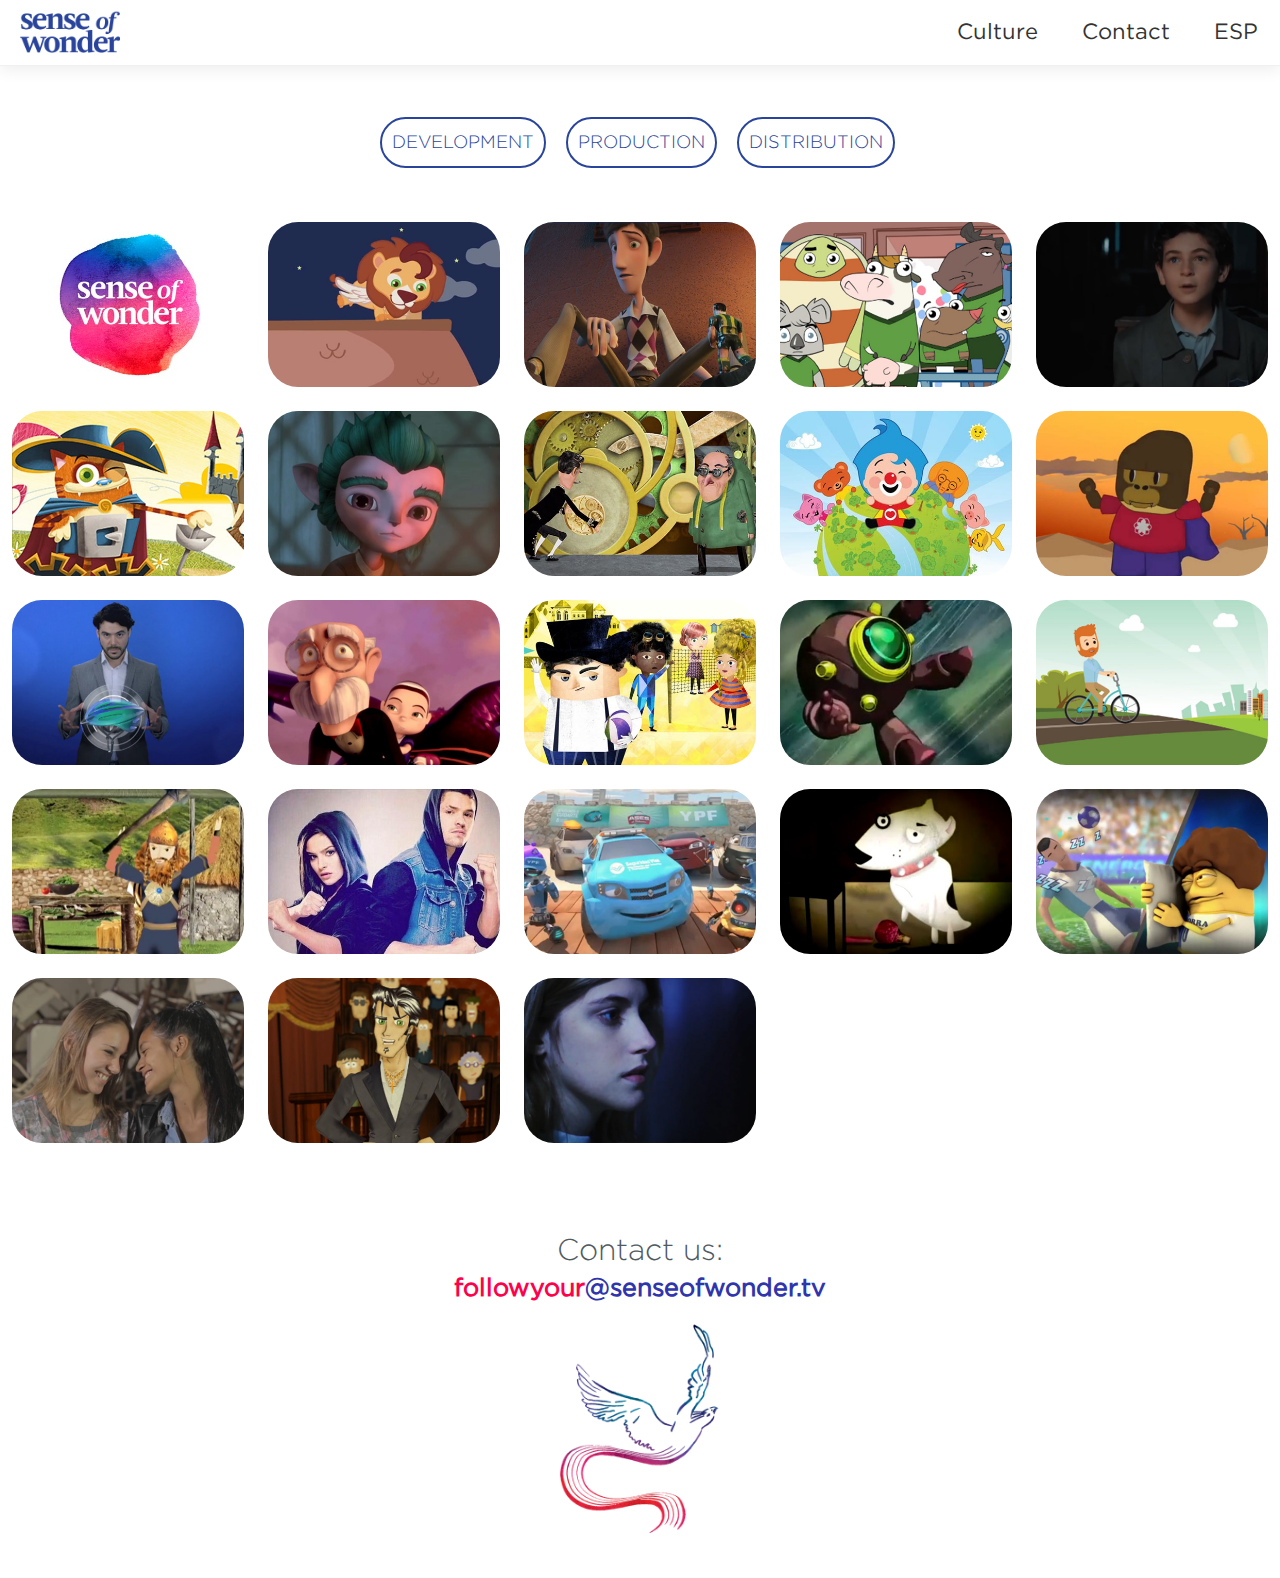
==== commit 4b13f137: "Adding v3" ====
--- a/index.html
+++ b/index.html
@@ -57,7 +57,7 @@
 			<nav class="nav-collapse">
 				<ul>
 					<li class="menu-item"><a href="culture.html" data-scroll>Culture</a></li>
-					<li class="menu-item"><a href="index.html#contact" data-scroll>Contacts</a></li>
+					<li class="menu-item"><a href="index.html#contact" data-scroll>Contact</a></li>
 					<li class="menu-item"><a href="#" data-scroll>ESP</a></li>
 					
 				</ul>
@@ -101,14 +101,14 @@
 			<!-- VIDEO 1 -->                   
 			<div class="portfolio-item one-third column development production distribution">
 				<div class="portfolio">
-					<a href="video1.html" class="portfolio-image">
+					<a href="https://vimeo.com/226528957" class="portfolio-image" target="_blank">
 						<img src="images/portfolio/portfolio1.jpg" alt="Portfolio 1"/><!-- END PORTFOLIO IMAGE -->   
 						
 						<div class="portfolio-overlay">      
 							<div class="thumb-info" style="text-align:center;width:100%; height: 100%;">
 								<h3>Leoncito Alado</h3><!-- OVERLAY TITLE -->  
 								<!-- END PORTFOLIO TAGS -->
-								<p>Director:</p>
+								<p>Director</p>
 								<i>Javier Anaya</i>						
 							</div>                
 						</div><!-- END PORTFOLIO OVERLAY --> 
@@ -122,13 +122,13 @@
 			<!-- VIDEO 2 -->                    
 			<div class="portfolio-item one-third column production">
 				<div class="portfolio">
-					<a href="video2.html" class="portfolio-image">
+					<a href="https://vimeo.com/226806088" class="portfolio-image" target="_blank">
 						<img src="images/portfolio/portfolio2.jpg" alt="Portfolio 2"/><!-- END PORTFOLIO IMAGE -->   
 						
 						<div class="portfolio-overlay">      
 							<div class="thumb-info" style="text-align:center;width:100%; height: 100%;">             
 								<h3>Metegol</h3><!-- OVERLAY TITLE -->  
-								<p>VFX & Simulation Coordinator:</p>
+								<p style="font-size:12px;">VFX Coordinator</p>
 								<i>Martina Sottile</i>		
 							</div>                
 						</div><!-- END PORTFOLIO OVERLAY --> 
@@ -141,13 +141,13 @@
 			<!-- VIDEO 3 -->                     
 			<div class="portfolio-item one-third column development production distribution">
 				<div class="portfolio">
-					<a href="video2.html" class="portfolio-image">
+					<a href="https://vimeo.com/226531591" class="portfolio-image" target="_blank">
 						<img src="images/portfolio/portfolio3.jpg" alt="Portfolio 3"/><!-- END PORTFOLIO IMAGE -->   
 						
 						<div class="portfolio-overlay">      
 							<div class="thumb-info" style="text-align:center;width:100%; height: 100%;">             
 								<h3>Ke Golazo</h3><!-- OVERLAY TITLE -->  
-								<p>Director:</p>
+								<p>Director</p>
 								<i>Javier Anaya</i>			
 							</div>                
 						</div><!-- END PORTFOLIO OVERLAY --> 
@@ -160,13 +160,13 @@
 			<!-- VIDEO 4 -->                   
 			<div class="portfolio-item one-third column production">
 				<div class="portfolio">
-					<a href="video2.html" class="portfolio-image">
+					<a href="https://vimeo.com/226910825" class="portfolio-image" target="_blank">
 						<img src="images/portfolio/portfolio4.jpg" alt="Portfolio 4"/><!-- END PORTFOLIO IMAGE -->   
 						<!-- TITULOS -->   
 						<div class="portfolio-overlay">      
 							<div class="thumb-info" style="text-align:center;width:100%; height: 100%;">             
 								<h3>The Games Maker</h3><!-- OVERLAY TITLE -->  
-								<p style="font-size:12px;">VFX & Post-Production Coordinator:</p>
+								<p style="font-size:12px;">VFX Coordinator</p>
 								<i>Martina Sottile</i>		
 							</div>                
 						</div><!-- END PORTFOLIO OVERLAY --> 
@@ -180,14 +180,14 @@
 			<!-- VIDEO 5 -->               
 			<div class="portfolio-item one-third column development production distribution">
 				<div class="portfolio">
-					<a href="video2.html" class="portfolio-image">
+					<a class="portfolio-image">
 						<img src="images/portfolio/portfolio5.jpg" alt="Portfolio 5"/><!-- END PORTFOLIO IMAGE -->   
 						
 						<!-- TITULOS -->   
 						<div class="portfolio-overlay">      
 							<div class="thumb-info" style="text-align:center;width:100%; height: 100%;">             
 								<h3>El Gato de Hojalata</h3><!-- OVERLAY TITLE -->  
-								<p>Director:</p>
+								<p>Director</p>
 								<i>Javier Anaya</i>		
 							</div>                
 						</div><!-- END PORTFOLIO OVERLAY --> 
@@ -201,14 +201,14 @@
 			<!-- VIDEO 6 -->                 
 			<div class="portfolio-item one-third column production">
 				<div class="portfolio">
-					<a href="video2.html" class="portfolio-image">
+					<a href="https://vimeo.com/226806246" class="portfolio-image" target="_blank">
 						<img src="images/portfolio/portfolio6.jpg" alt="Portfolio 6"/><!-- END PORTFOLIO IMAGE -->   
 						
 						<!-- TITULOS -->   
 						<div class="portfolio-overlay">      
 							<div class="thumb-info" style="text-align:center;width:100%; height: 100%;">             
 								<h3>La Máquina que hace Estrellas</h3><!-- OVERLAY TITLE -->  
-								<p>Production Manager:</p>
+								<p>Line Producer</p>
 								<i>Martina Sottile</i>		
 							</div>                
 						</div><!-- END PORTFOLIO OVERLAY --> 
@@ -221,13 +221,13 @@
 			<!-- VIDEO 7 -->                   
 			<div class="portfolio-item one-third column production">
 				<div class="portfolio">
-					<a href="video2.html"class="portfolio-image">
+					<a class="portfolio-image">
 						<img src="images/portfolio/portfolio7.jpg" alt="Portfolio 7"/><!-- END PORTFOLIO IMAGE -->   
 						
 						<div class="portfolio-overlay">                
 							<div class="thumb-info" style="text-align:center;width:100%; height: 100%;">                   
 								<h3>Mind Blowing Breakthrought</h3><!-- OVERLAY TITLE -->  
-								<p>Production Manager:</p>
+								<p>Production Manager</p>
 								<i>Javier Anaya</i>		
 							</div>                
 						</div><!-- END PORTFOLIO OVERLAY --> 
@@ -240,13 +240,13 @@
 			<!-- VIDEO 8 -->                   
 			<div class="portfolio-item one-third column distribution">
 				<div class="portfolio">
-					<a href="video2.html" class="portfolio-image">
+					<a href="https://www.youtube.com/user/elcanaldeplimplim" class="portfolio-image" target="_blank">
 						<img src="images/portfolio/portfolio8.jpg" alt="Portfolio 8"/><!-- END PORTFOLIO IMAGE -->   
 						
 						<div class="portfolio-overlay">                
 							<div class="thumb-info" style="text-align:center;width:100%; height: 100%;">                  
 								<h3>Youtube Plim Plim</h3><!-- OVERLAY TITLE -->  
-								<p>Digital Producer:</p>
+								<p>Digital Producer</p>
 								<i>Javier Anaya</i>	 							
 							</div>                
 						</div><!-- END PORTFOLIO OVERLAY --> 
@@ -259,13 +259,13 @@
 			<!-- VIDEO 9 -->                    
 			<div class="portfolio-item one-third column development">
 				<div class="portfolio">
-					<a href="video2.html" class="portfolio-image">
+					<a class="portfolio-image">
 						<img src="images/portfolio/portfolio9.jpg" alt="Portfolio 9"/><!-- END PORTFOLIO IMAGE -->   
 						
 						<div class="portfolio-overlay">                
 							<div class="thumb-info" style="text-align:center;width:100%; height: 100%;">                  
 								<h3>EcoZoo</h3><!-- OVERLAY TITLE -->  
-								<p>Director:</p>
+								<p>Director</p>
 								<i>Mariano Mulero</i>								
 							</div>                
 						</div><!-- END PORTFOLIO OVERLAY --> 
@@ -278,13 +278,13 @@
 			<!-- VIDEO 10 -->                   
 			<div class="portfolio-item one-third column production">
 				<div class="portfolio">
-					<a href="video2.html" class="portfolio-image">
+					<a href="https://vimeo.com/226905072" class="portfolio-image" target="_blank">
 						<img src="images/portfolio/portfolio10.jpg" alt="Portfolio 10"/><!-- END PORTFOLIO IMAGE -->   
 						
 						<div class="portfolio-overlay">                
 							<div class="thumb-info" style="text-align:center;width:100%; height: 100%;">                  
 								<h3>Vialidad</h3><!-- OVERLAY TITLE -->  
-								<p>Producer:</p>
+								<p>Producer</p>
 								<i>Javier Anaya</i>									
 							</div>                
 						</div><!-- END PORTFOLIO OVERLAY --> 
@@ -298,13 +298,13 @@
 			<!-- VIDEO 11 -->                   
 			<div class="portfolio-item one-third column production">
 				<div class="portfolio">
-					<a href="video2.html" class="portfolio-image">
+					<a href="https://vimeo.com/226805969" class="portfolio-image" target="_blank">
 						<img src="images/portfolio/portfolio11.jpg" alt="Portfolio 11"/><!-- END PORTFOLIO IMAGE -->   
 						
 						<div class="portfolio-overlay">                
 							<div class="thumb-info" style="text-align:center;width:100%; height: 100%;">                  
 								<h3>El reino de Bilembambudín</h3><!-- OVERLAY TITLE -->  
-								<p>Production Coordinator:</p>
+								<p>Production Coordinator</p>
 								<i>Martina Sottile</i>	 
 								
 							</div>                
@@ -318,13 +318,13 @@
 			<!-- VIDEO 12 -->                     
 			<div class="portfolio-item one-third column development">
 				<div class="portfolio">
-					<a href="video2.html" class="portfolio-image">
-						<img src="images/portfolio/portfolio11.jpg" alt="Portfolio 12"/><!-- END PORTFOLIO IMAGE -->   
+					<a class="portfolio-image">
+						<img src="images/portfolio/portfolio12.jpg" alt="Portfolio 12"/><!-- END PORTFOLIO IMAGE -->   
 						
 						<div class="portfolio-overlay">                
 							<div class="thumb-info" style="text-align:center;width:100%; height: 100%;">                  
 								<h3>Dos Mundos</h3><!-- OVERLAY TITLE -->  
-								<p>Director:</p>
+								<p>Director</p>
 								<i>Gabriel Lembergier</i>	  
 								
 							</div>                
@@ -338,13 +338,13 @@
 			<!-- VIDEO 13 -->                    
 			<div class="portfolio-item one-third column production">
 				<div class="portfolio">
-					<a href="video2.html" class="portfolio-image">
+					<a href="https://vimeo.com/226967936" class="portfolio-image" target="_blank">
 						<img src="images/portfolio/portfolio13.jpg" alt="Portfolio 13"/><!-- END PORTFOLIO IMAGE -->   
 						
 						<div class="portfolio-overlay">                
 							<div class="thumb-info" style="text-align:center;width:100%; height: 100%;">                  
 								<h3>Hermanoides</h3><!-- OVERLAY TITLE -->  
-								<p>Production Coordinator:</p>
+								<p>Production Coordinator</p>
 								<i>Javier Anaya</i>	  
 								
 							</div>                
@@ -358,13 +358,13 @@
 			<!-- VIDEO 14 -->                  
 			<div class="portfolio-item one-third column production">
 				<div class="portfolio">
-					<a href="video2.html" class="portfolio-image">
+					<a href="https://vimeo.com/226534069" class="portfolio-image" target="_blank">
 						<img src="images/portfolio/portfolio14.jpg" alt="Portfolio 14"/><!-- END PORTFOLIO IMAGE -->   
 						
 						<div class="portfolio-overlay">                
 							<div class="thumb-info" style="text-align:center;width:100%; height: 100%;">                  
 								<h3>Glann</h3><!-- OVERLAY TITLE -->  
-								<p>Director:</p>
+								<p>Director</p>
 								<i>Javier Anaya</i>	  
 								
 							</div>                
@@ -378,13 +378,13 @@
 			<!-- VIDEO 15 -->                   
 			<div class="portfolio-item one-third column production">
 				<div class="portfolio" >
-					<a href="video2.html" class="portfolio-image">
+					<a href="https://vimeo.com/226986478" class="portfolio-image" target="_blank">
 						<img src="images/portfolio/portfolio15.jpg" alt="Portfolio 15"/><!-- END PORTFOLIO IMAGE -->   
 						
 						<div class="portfolio-overlay">                
 							<div class="thumb-info" style="text-align:center;width:100%; height: 100%;">                  
 								<h3>Grandes Civilizaciones</h3><!-- OVERLAY TITLE -->  
-								<p>Production Coordinator:</p>
+								<p>Production Coordinator</p>
 								<i>Javier Anaya</i>	  
 								
 							</div>                
@@ -398,13 +398,13 @@
 			<!-- VIDEO 16 -->                   
 			<div class="portfolio-item one-third column production">
 				<div class="portfolio">
-					<a href="video2.html" class="portfolio-image">
+					<a href="https://vimeo.com/226805695" class="portfolio-image" target="_blank">
 						<img src="images/portfolio/portfolio16.jpg" alt="Portfolio 16"/><!-- END PORTFOLIO IMAGE -->   
 						
 						<div class="portfolio-overlay">                
 							<div class="thumb-info" style="text-align:center;width:100%; height: 100%;">                  
 								<h3>Cumbia Ninja</h3><!-- OVERLAY TITLE -->  
-								<p>3D Production Coordinator:</p>
+								<p>3D Coordinator</p>
 								<i>Martina Sottile</i>	  
 								
 							</div>                
@@ -418,13 +418,13 @@
 			<!-- VIDEO 17 -->                   
 			<div class="portfolio-item one-third column production">
 				<div class="portfolio">
-					<a href="video2.html" class="portfolio-image">
+					<a href="https://vimeo.com/226805828" class="portfolio-image" target="_blank">
 						<img src="images/portfolio/portfolio17.jpg" alt="Portfolio 17"/><!-- END PORTFOLIO IMAGE -->   
 						
 						<div class="portfolio-overlay">                
 							<div class="thumb-info" style="text-align:center;width:100%; height: 100%;">                  
 								<h3>Hit del Cinturón</h3><!-- OVERLAY TITLE -->  
-								<p>Production Coordinator:</p>
+								<p>Production Coordinator</p>
 								<i>Martina Sottile</i>	  
 								
 							</div>                
@@ -440,13 +440,13 @@
 			<!-- VIDEO 18 -->                   
 			<div class="portfolio-item one-third column production">
 				<div class="portfolio">
-					<a href="video2.html" class="portfolio-image">
-						<img src="images/portfolio/portfolio15.jpg" alt="Portfolio 18"/><!-- END PORTFOLIO IMAGE -->   
-						
-						<div class="portfolio-overlay">                
-							<div class="thumb-info" style="text-align:center;width:100%; height: 100%;">                  
-								<h3>Jav y el Club del Árbol</h3><!-- OVERLAY TITLE -->  
-								<p>Production Coordinator:</p>
+					<a href="https://vimeo.com/226968772" class="portfolio-image" target="_blank">
+						<img src="images/portfolio/portfolio18.jpg" alt="Portfolio 18"/><!-- END PORTFOLIO IMAGE -->   
+						
+						<div class="portfolio-overlay">                
+							<div class="thumb-info" style="text-align:center;width:100%; height: 100%;">                  
+								<h3>Javi y el Club del Árbol</h3><!-- OVERLAY TITLE -->  
+								<p>Production Coordinator</p>
 								<i>Javier Anaya</i>	  
 								
 							</div>                
@@ -460,13 +460,13 @@
 			<!-- VIDEO 19 -->                   
 			<div class="portfolio-item one-third column production">
 				<div class="portfolio">
-					<a href="video2.html" class="portfolio-image">
+					<a href="https://vimeo.com/226562966" class="portfolio-image" target="_blank">
 						<img src="images/portfolio/portfolio19.jpg" alt="Portfolio 19"/><!-- END PORTFOLIO IMAGE -->   
 						
 						<div class="portfolio-overlay">                
 							<div class="thumb-info" style="text-align:center;width:100%; height: 100%;">                  
 								<h3>Pachorra Argento</h3><!-- OVERLAY TITLE -->  
-								<p>Production Coordinator:</p>
+								<p>Production Coordinator</p>
 								<i>Javier Anaya</i>	  
 								
 							</div>                
@@ -480,13 +480,13 @@
 			<!-- VIDEO 20 -->                   
 			<div class="portfolio-item one-third column production">
 				<div class="portfolio">
-					<a href="video20.html" class="portfolio-image">
+					<a href="https://vimeo.com/226563446" class="portfolio-image" target="_blank">
 						<img src="images/portfolio/portfolio20.jpg" alt="Portfolio 20"/><!-- END PORTFOLIO IMAGE -->   
 						
 						<div class="portfolio-overlay">                
 							<div class="thumb-info" style="text-align:center;width:100%; height: 100%;">                  
 								<h3>Estamos con Ustedes</h3><!-- OVERLAY TITLE -->  
-								<p>Producer:</p>
+								<p>Producer</p>
 								<i>Javier Anaya</i>	  
 								
 							</div>                
@@ -500,13 +500,13 @@
 			<!-- VIDEO 21 -->                   
 			<div class="portfolio-item one-third column development production">
 				<div class="portfolio">
-					<a href="video21.html" class="portfolio-image">
+					<a href="https://vimeo.com/226968998" class="portfolio-image" target="_blank">
 						<img src="images/portfolio/portfolio21.jpg" alt="Portfolio 21"/><!-- END PORTFOLIO IMAGE -->   
 						
 						<div class="portfolio-overlay">                
 							<div class="thumb-info" style="text-align:center;width:100%; height: 100%;">                  
 								<h3>Asegurado</h3><!-- OVERLAY TITLE -->  
-								<p>Director:</p>
+								<p>Director</p>
 								<i>Javier Anaya</i>	  
 								
 							</div>                
@@ -520,13 +520,13 @@
 			<!-- VIDEO 22 -->                   
 			<div class="portfolio-item one-third column development production">
 				<div class="portfolio">
-					<a href="video22.html" class="portfolio-image">
+					<a href="https://vimeo.com/226896635" class="portfolio-image" target="_blank">
 						<img src="images/portfolio/portfolio22.jpg" alt="Portfolio 22"/><!-- END PORTFOLIO IMAGE -->   
 						
 						<div class="portfolio-overlay">                
 							<div class="thumb-info" style="text-align:center;width:100%; height: 100%;">                  
 								<h3>Chacabuco</h3><!-- OVERLAY TITLE -->  
-								<p>Executive Producer:</p>
+								<p>Executive Producer</p>
 								<i>Martina Sottile</i>	  
 								
 							</div>                
@@ -553,7 +553,7 @@
 					<div class="sixteen columns">            
 						<!-- START TITLE -->	            
 						<div class="title">
-							<h2>Contact Us</h2>
+							<h3>Contact us:</h3>
 							<div class="subtitle">
 							<a href="mailto:followyour@senseofwonder.tv" target="_blank" <span style="color:#ff004b;">followyour</span><span style="color:#2f35ad;">@senseofwonder.tv</span></a>
 						</div><!-- END SUBTITLE -->
@@ -564,7 +564,7 @@
 		</div><!-- END CONTAINER -->  	
 		<!-- START LOGO -->	
 		
-		<img src="images/fenix.png"  style="width:100px; margin-top:-25px; margin-bottom:30px;"  />
+		<img src="images/fenix.png"  style="width:180px; margin-top:-25px; margin-bottom:30px;"  />
 		
 		<!-- END LOGO -->
 	</div><!-- END CONTAINER -->
--- a/css/style.css
+++ b/css/style.css
@@ -2010,7 +2010,7 @@
   background: rgba(0,0,0,.15);
   color: #fff;
   text-rendering: optimizeLegibility;
-  border-radius: 5px; 
+  border-radius: 10px; 
 }
 table#miyazaki caption { 
   font-size: 1rem; color: #444;
@@ -2030,8 +2030,8 @@
   color: #444; background: #FFFFFF; 
 }
 table#miyazaki tbody tr:not(:last-child) { 
-  border-top: 1px solid #ddd;
-  border-bottom: 1px solid #ddd;  
+  border-top: 3px solid #ddd;
+  border-bottom: 3px solid #ddd;  
 }
 
 @media screen and (max-width: 600px) {
